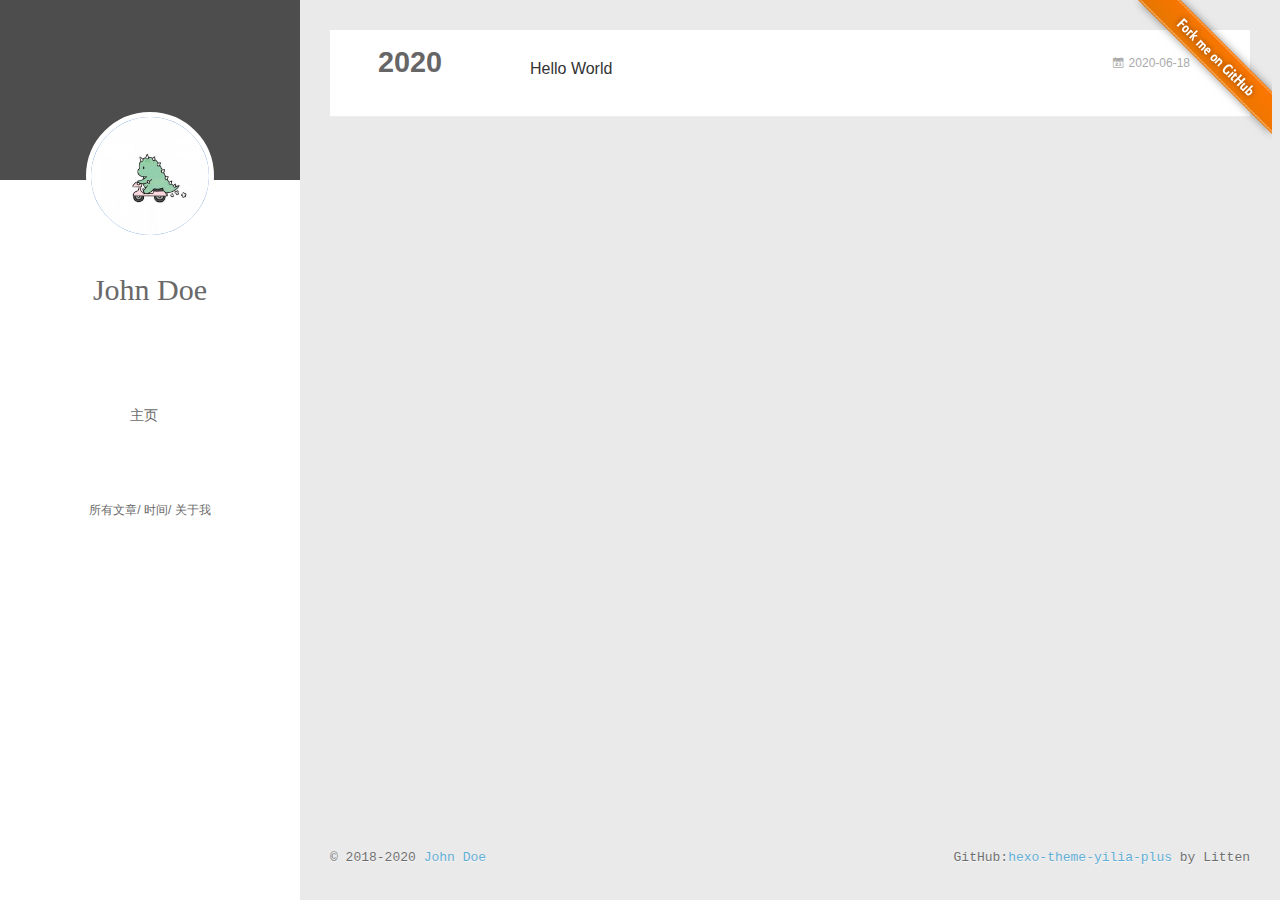
==== archives/index.html @ 551a806b "Site updated: 2020-06-18 15:51:39" ====
<!DOCTYPE html>
<html>
<head>
  <meta charset="utf-8">
  
  <meta name="renderer" content="webkit">
  <meta http-equiv="X-UA-Compatible" content="IE=edge" >
  <link rel="dns-prefetch" href="http://yoursite.com">
  <title>Archives | maoqiuqiu</title>
  <meta name="generator" content="hexo-theme-yilia-plus">
  <meta name="viewport" content="width=device-width, initial-scale=1, maximum-scale=1">
  
  <meta property="og:type" content="website">
<meta property="og:title" content="maoqiuqiu">
<meta property="og:url" content="http://yoursite.com/archives/index.html">
<meta property="og:site_name" content="maoqiuqiu">
<meta property="og:locale" content="en_US">
<meta property="article:author" content="John Doe">
<meta name="twitter:card" content="summary">
  
    <link rel="alternative" href="/atom.xml" title="maoqiuqiu" type="application/atom+xml">
  
  
    <link rel="icon" href="/img/favicon.ico">
  
  
    <link rel="apple-touch-icon" href="/apple-touch-icon-180x180.png">
  
  <link rel="stylesheet" type="text/css" href="/./main.a5fda8.css">
  <style type="text/css">
    
    #container.show {
      background: linear-gradient(200deg,#a0cfe4,#e8c37e);
    }
  </style>
  

  

  
    
 	  <script src="/lib/clickLove.js"></script>
  
  


  

</head>

<body>
  <div id="container" q-class="show:isCtnShow">
    <canvas id="anm-canvas" class="anm-canvas"></canvas>
    <div class="left-col" q-class="show:isShow">
      


<div class="overlay" style="background: #4d4d4d;"></div>
<div class="intrude-less">
	<header id="header" class="inner">
		<a href="/" class="profilepic">
			<img src="/img/head.jpg" class="js-avatar">
		</a>
		<hgroup>
			<h1 class="header-author"><a href="/">John Doe</a></h1>
		</hgroup>
		

		<nav class="header-menu">
			<ul>
			
				<li><a href="/" target="_blank">主页</a></li>
			
			</ul>
		</nav>
		<nav class="header-smart-menu">
			
				
					<a q-on="click: openSlider(e, 'innerArchive')" href="javascript:void(0)">所有文章</a>
				
			
				
					<a q-on="click: openSlider(e, 'friends')" href="javascript:void(0)">时间</a>
				
			
				
					<a q-on="click: openSlider(e, 'aboutme')" href="javascript:void(0)">关于我</a>
				
			
		</nav>
		<nav class="header-nav">
			<div class="social">
				
			</div>
		
		</nav>
	</header>		
</div>

    </div>
    <div class="mid-col" q-class="show:isShow,hide:isShow|isFalse">
      
      
      <a class="forkMe" style="position:absolute;z-index:999;top:0;right:0.5em;" 
        href="https://github.com/JoeyBling/hexo-theme-yilia-plus" target="_blank">
        <img src="/img/forkme.png"
          class="attachment-full size-full" alt="Fork me on GitHub" data-recalc-dims="1"></a>
      
      
<nav id="mobile-nav">
  	<div class="overlay js-overlay" style="background: #4d4d4d"></div>
	<div class="btnctn js-mobile-btnctn">
  		<div class="slider-trigger list" q-on="click: openSlider(e)"><i class="icon icon-sort"></i></div>
	</div>
	<div class="intrude-less">
		<header id="header" class="inner">
			<div class="profilepic">
				<a href="/">
					<img src="/img/head.jpg" class="js-avatar">
				</a>
			</div>
			<hgroup>
			  <h1 class="header-author js-header-author">John Doe</h1>
			</hgroup>
			
			
			
				
			
			
			
			<nav class="header-nav">
				<div class="social">
					
				</div>
			</nav>

			<nav class="header-menu js-header-menu">
				<ul style="width: 50%">
				
				
					<li style="width: 100%"><a href="/">主页</a></li>
		        
				</ul>
			</nav>
		</header>				
	</div>
	<div class="mobile-mask" style="display:none" q-show="isShow"></div>
</nav>

      <div id="wrapper" class="body-wrap">
        <div class="menu-l">
          <div class="canvas-wrap">
            <canvas data-colors="#eaeaea" data-sectionHeight="100" data-contentId="js-content" id="myCanvas1"
              class="anm-canvas"></canvas>
          </div>
          <div id="js-content" class="content-ll">
            
  
  
    
    
      
      
      <section class="archives-wrap">
        <div class="archive-year-wrap">
          <a href="/archives/2020" class="archive-year">2020</a>
        </div>
        <div class="archives">
    
    <article class="archive-article archive-type-post">
  <div class="archive-article-inner">
    <header class="archive-article-header">
      	<div class="article-meta">
	      	
<a href="/2020/06/18/hello-world/" class="archive-article-date">
        <time datetime="2020-06-18T07:43:11.283Z" itemprop="datePublished"><i class="icon-calendar icon"></i>2020-06-18</time>
</a>

        </div>
    	 
  
    <h1 itemprop="name">
	
	  <a class="archive-article-title" href="/2020/06/18/hello-world/" target="_blank">Hello World</a>
  
    </h1>
  


        <div class="article-info info-on-right">
          
          

        </div>
        <div class="clearfix"></div>
    </header>
  </div>
</article>
  
  
    </div></section>
  

    


          </div>
        </div>
      </div>
      <footer id="footer">
  <div class="outer">
    <div id="footer-info">
    	<div class="footer-left">
    		&copy; 2018-2020 <a href="http://yoursite.com/" target="_blank">John Doe</a>
    	</div>
      	<div class="footer-right">
			
			
      		GitHub:<a href="https://github.com/JoeyBling/hexo-theme-yilia-plus" target="_blank">hexo-theme-yilia-plus</a> by Litten
      	</div>
    </div>
  </div>
  
  
	<script src="/lib/busuanzi.pure.js"></script>
	
  
  
	
	<span id="busuanzi_container_site_pv" style="display:none">
		本站总访问量<span id="busuanzi_value_site_pv"></span>次	
	        <span class="post-meta-divider" >|</span>
	</span>
  	<span id="busuanzi_container_site_uv" style='display:none'>
  		本站访客数<span id="busuanzi_value_site_uv"></span>人
  	</span>
  
</footer>

    </div>
    <script>
	var yiliaConfig = {
		mathjax: false,
		isHome: false,
		isPost: false,
		isArchive: true,
		isTag: false,
		isCategory: false,
		open_in_new: true,
		toc_hide_index: true,
		root: "/",
		innerArchive: true,
		showTags: true
	}
</script>

<script>!function(r){function e(t){if(i[t])return i[t].exports;var n=i[t]={exports:{},id:t,loaded:!1};return r[t].call(n.exports,n,n.exports,e),n.loaded=!0,n.exports}var i={};e.m=r,e.c=i,e.p="./",e(0)}([function(t,n,r){r(208),t.exports=r(205)},function(t,n,r){var d=r(3),y=r(46),g=r(26),b=r(27),x=r(47),m="prototype",S=function(t,n,r){var e,i,o,u,c=t&S.F,f=t&S.G,a=t&S.S,s=t&S.P,l=t&S.B,h=f?d:a?d[n]||(d[n]={}):(d[n]||{})[m],v=f?y:y[n]||(y[n]={}),p=v[m]||(v[m]={});for(e in f&&(r=n),r)o=((i=!c&&h&&void 0!==h[e])?h:r)[e],u=l&&i?x(o,d):s&&"function"==typeof o?x(Function.call,o):o,h&&b(h,e,o,t&S.U),v[e]!=o&&g(v,e,u),s&&p[e]!=o&&(p[e]=o)};d.core=y,S.F=1,S.G=2,S.S=4,S.P=8,S.B=16,S.W=32,S.U=64,S.R=128,t.exports=S},function(t,n,r){var e=r(5);t.exports=function(t){if(!e(t))throw TypeError(t+" is not an object!");return t}},function(t,n){var r=t.exports="undefined"!=typeof window&&window.Math==Math?window:"undefined"!=typeof self&&self.Math==Math?self:Function("return this")();"number"==typeof __g&&(__g=r)},function(t,n){t.exports=function(t){try{return!!t()}catch(t){return!0}}},function(t,n){t.exports=function(t){return"object"==typeof t?null!==t:"function"==typeof t}},function(t,n){var r=t.exports="undefined"!=typeof window&&window.Math==Math?window:"undefined"!=typeof self&&self.Math==Math?self:Function("return this")();"number"==typeof __g&&(__g=r)},function(t,n,r){var e=r(118)("wks"),i=r(79),o=r(3).Symbol,u="function"==typeof o;(t.exports=function(t){return e[t]||(e[t]=u&&o[t]||(u?o:i)("Symbol."+t))}).store=e},function(t,n,r){var e=r(49),i=Math.min;t.exports=function(t){return 0<t?i(e(t),9007199254740991):0}},function(t,n){var r={}.hasOwnProperty;t.exports=function(t,n){return r.call(t,n)}},function(t,n,r){t.exports=!r(4)(function(){return 7!=Object.defineProperty({},"a",{get:function(){return 7}}).a})},function(t,n,r){var e=r(2),i=r(174),o=r(53),u=Object.defineProperty;n.f=r(10)?Object.defineProperty:function(t,n,r){if(e(t),n=o(n,!0),e(r),i)try{return u(t,n,r)}catch(t){}if("get"in r||"set"in r)throw TypeError("Accessors not supported!");return"value"in r&&(t[n]=r.value),t}},function(t,n,r){t.exports=!r(20)(function(){return 7!=Object.defineProperty({},"a",{get:function(){return 7}}).a})},function(t,n,r){var e=r(14),i=r(24);t.exports=r(12)?function(t,n,r){return e.f(t,n,i(1,r))}:function(t,n,r){return t[n]=r,t}},function(t,n,r){var e=r(22),i=r(60),o=r(42),u=Object.defineProperty;n.f=r(12)?Object.defineProperty:function(t,n,r){if(e(t),n=o(n,!0),e(r),i)try{return u(t,n,r)}catch(t){}if("get"in r||"set"in r)throw TypeError("Accessors not supported!");return"value"in r&&(t[n]=r.value),t}},function(t,n,r){var e=r(96),i=r(34);t.exports=function(t){return e(i(t))}},function(t,n,r){var e=r(40)("wks"),i=r(25),o=r(6).Symbol,u="function"==typeof o;(t.exports=function(t){return e[t]||(e[t]=u&&o[t]||(u?o:i)("Symbol."+t))}).store=e},function(t,n,r){var e=r(51);t.exports=function(t){return Object(e(t))}},function(t,n){t.exports=function(t){return"object"==typeof t?null!==t:"function"==typeof t}},function(t,n){var r=t.exports={version:"2.6.9"};"number"==typeof __e&&(__e=r)},function(t,n){t.exports=function(t){try{return!!t()}catch(t){return!0}}},function(t,n){t.exports=function(t){if("function"!=typeof t)throw TypeError(t+" is not a function!");return t}},function(t,n,r){var e=r(18);t.exports=function(t){if(!e(t))throw TypeError(t+" is not an object!");return t}},function(t,n){t.exports=!0},function(t,n){t.exports=function(t,n){return{enumerable:!(1&t),configurable:!(2&t),writable:!(4&t),value:n}}},function(t,n){var r=0,e=Math.random();t.exports=function(t){return"Symbol(".concat(void 0===t?"":t,")_",(++r+e).toString(36))}},function(t,n,r){var e=r(11),i=r(75);t.exports=r(10)?function(t,n,r){return e.f(t,n,i(1,r))}:function(t,n,r){return t[n]=r,t}},function(t,n,r){var o=r(3),u=r(26),c=r(30),f=r(79)("src"),e=r(219),i="toString",a=(""+e).split(i);r(46).inspectSource=function(t){return e.call(t)},(t.exports=function(t,n,r,e){var i="function"==typeof r;i&&(c(r,"name")||u(r,"name",n)),t[n]!==r&&(i&&(c(r,f)||u(r,f,t[n]?""+t[n]:a.join(String(n)))),t===o?t[n]=r:e?t[n]?t[n]=r:u(t,n,r):(delete t[n],u(t,n,r)))})(Function.prototype,i,function(){return"function"==typeof this&&this[f]||e.call(this)})},function(t,n,r){var e=r(1),i=r(4),u=r(51),c=/"/g,o=function(t,n,r,e){var i=String(u(t)),o="<"+n;return""!==r&&(o+=" "+r+'="'+String(e).replace(c,"&quot;")+'"'),o+">"+i+"</"+n+">"};t.exports=function(n,t){var r={};r[n]=t(o),e(e.P+e.F*i(function(){var t=""[n]('"');return t!==t.toLowerCase()||3<t.split('"').length}),"String",r)}},function(t,n,r){var e=r(65),i=r(35);t.exports=Object.keys||function(t){return e(t,i)}},function(t,n){var r={}.hasOwnProperty;t.exports=function(t,n){return r.call(t,n)}},function(t,n,r){var e=r(117),i=r(75),o=r(33),u=r(53),c=r(30),f=r(174),a=Object.getOwnPropertyDescriptor;n.f=r(10)?a:function(t,n){if(t=o(t),n=u(n,!0),f)try{return a(t,n)}catch(t){}if(c(t,n))return i(!e.f.call(t,n),t[n])}},function(t,n,r){var e=r(30),i=r(17),o=r(154)("IE_PROTO"),u=Object.prototype;t.exports=Object.getPrototypeOf||function(t){return t=i(t),e(t,o)?t[o]:"function"==typeof t.constructor&&t instanceof t.constructor?t.constructor.prototype:t instanceof Object?u:null}},function(t,n,r){var e=r(116),i=r(51);t.exports=function(t){return e(i(t))}},function(t,n){t.exports=function(t){if(null==t)throw TypeError("Can't call method on  "+t);return t}},function(t,n){t.exports="constructor,hasOwnProperty,isPrototypeOf,propertyIsEnumerable,toLocaleString,toString,valueOf".split(",")},function(t,n){t.exports={}},function(t,n){n.f={}.propertyIsEnumerable},function(t,n,r){var e=r(14).f,i=r(9),o=r(16)("toStringTag");t.exports=function(t,n,r){t&&!i(t=r?t:t.prototype,o)&&e(t,o,{configurable:!0,value:n})}},function(t,n,r){var e=r(40)("keys"),i=r(25);t.exports=function(t){return e[t]||(e[t]=i(t))}},function(t,n,r){var e=r(19),i=r(6),o="__core-js_shared__",u=i[o]||(i[o]={});(t.exports=function(t,n){return u[t]||(u[t]=void 0!==n?n:{})})("versions",[]).push({version:e.version,mode:r(23)?"pure":"global",copyright:"© 2019 Denis Pushkarev (zloirock.ru)"})},function(t,n){var r=Math.ceil,e=Math.floor;t.exports=function(t){return isNaN(t=+t)?0:(0<t?e:r)(t)}},function(t,n,r){var i=r(18);t.exports=function(t,n){if(!i(t))return t;var r,e;if(n&&"function"==typeof(r=t.toString)&&!i(e=r.call(t)))return e;if("function"==typeof(r=t.valueOf)&&!i(e=r.call(t)))return e;if(!n&&"function"==typeof(r=t.toString)&&!i(e=r.call(t)))return e;throw TypeError("Can't convert object to primitive value")}},function(t,n,r){var e=r(6),i=r(19),o=r(23),u=r(44),c=r(14).f;t.exports=function(t){var n=i.Symbol||(i.Symbol=o?{}:e.Symbol||{});"_"==t.charAt(0)||t in n||c(n,t,{value:u.f(t)})}},function(t,n,r){n.f=r(16)},function(t,n){var r={}.toString;t.exports=function(t){return r.call(t).slice(8,-1)}},function(t,n){var r=t.exports={version:"2.6.9"};"number"==typeof __e&&(__e=r)},function(t,n,r){var o=r(21);t.exports=function(e,i,t){if(o(e),void 0===i)return e;switch(t){case 1:return function(t){return e.call(i,t)};case 2:return function(t,n){return e.call(i,t,n)};case 3:return function(t,n,r){return e.call(i,t,n,r)}}return function(){return e.apply(i,arguments)}}},function(t,n,r){"use strict";var e=r(4);t.exports=function(t,n){return!!t&&e(function(){n?t.call(null,function(){},1):t.call(null)})}},function(t,n){var r=Math.ceil,e=Math.floor;t.exports=function(t){return isNaN(t=+t)?0:(0<t?e:r)(t)}},function(t,n,r){var x=r(47),m=r(116),S=r(17),w=r(8),e=r(138);t.exports=function(l,t){var h=1==l,v=2==l,p=3==l,d=4==l,y=6==l,g=5==l||y,b=t||e;return function(t,n,r){for(var e,i,o=S(t),u=m(o),c=x(n,r,3),f=w(u.length),a=0,s=h?b(t,f):v?b(t,0):void 0;a<f;a++)if((g||a in u)&&(i=c(e=u[a],a,o),l))if(h)s[a]=i;else if(i)switch(l){case 3:return!0;case 5:return e;case 6:return a;case 2:s.push(e)}else if(d)return!1;return y?-1:p||d?d:s}}},function(t,n){t.exports=function(t){if(null==t)throw TypeError("Can't call method on  "+t);return t}},function(t,n,r){var i=r(1),o=r(46),u=r(4);t.exports=function(t,n){var r=(o.Object||{})[t]||Object[t],e={};e[t]=n(r),i(i.S+i.F*u(function(){r(1)}),"Object",e)}},function(t,n,r){var i=r(5);t.exports=function(t,n){if(!i(t))return t;var r,e;if(n&&"function"==typeof(r=t.toString)&&!i(e=r.call(t)))return e;if("function"==typeof(r=t.valueOf)&&!i(e=r.call(t)))return e;if(!n&&"function"==typeof(r=t.toString)&&!i(e=r.call(t)))return e;throw TypeError("Can't convert object to primitive value")}},function(t,n,r){var d=r(6),y=r(19),g=r(93),b=r(13),x=r(9),m="prototype",S=function(t,n,r){var e,i,o,u=t&S.F,c=t&S.G,f=t&S.S,a=t&S.P,s=t&S.B,l=t&S.W,h=c?y:y[n]||(y[n]={}),v=h[m],p=c?d:f?d[n]:(d[n]||{})[m];for(e in c&&(r=n),r)(i=!u&&p&&void 0!==p[e])&&x(h,e)||(o=i?p[e]:r[e],h[e]=c&&"function"!=typeof p[e]?r[e]:s&&i?g(o,d):l&&p[e]==o?function(e){var t=function(t,n,r){if(this instanceof e){switch(arguments.length){case 0:return new e;case 1:return new e(t);case 2:return new e(t,n)}return new e(t,n,r)}return e.apply(this,arguments)};return t[m]=e[m],t}(o):a&&"function"==typeof o?g(Function.call,o):o,a&&((h.virtual||(h.virtual={}))[e]=o,t&S.R&&v&&!v[e]&&b(v,e,o)))};S.F=1,S.G=2,S.S=4,S.P=8,S.B=16,S.W=32,S.U=64,S.R=128,t.exports=S},function(t,n,r){var e=r(34);t.exports=function(t){return Object(e(t))}},function(t,n,r){var o=r(196),e=r(1),i=r(118)("metadata"),u=i.store||(i.store=new(r(200))),c=function(t,n,r){var e=u.get(t);if(!e){if(!r)return;u.set(t,e=new o)}var i=e.get(n);if(!i){if(!r)return;e.set(n,i=new o)}return i};t.exports={store:u,map:c,has:function(t,n,r){var e=c(n,r,!1);return void 0!==e&&e.has(t)},get:function(t,n,r){var e=c(n,r,!1);return void 0===e?void 0:e.get(t)},set:function(t,n,r,e){c(r,e,!0).set(t,n)},keys:function(t,n){var r=c(t,n,!1),e=[];return r&&r.forEach(function(t,n){e.push(n)}),e},key:function(t){return void 0===t||"symbol"==typeof t?t:String(t)},exp:function(t){e(e.S,"Reflect",t)}}},function(t,n,r){"use strict";if(r(10)){var g=r(68),b=r(3),x=r(4),m=r(1),S=r(132),e=r(159),h=r(47),w=r(70),i=r(75),_=r(26),o=r(76),u=r(49),O=r(8),E=r(194),c=r(78),f=r(53),a=r(30),M=r(81),P=r(5),v=r(17),p=r(145),j=r(72),F=r(32),A=r(73).f,d=r(161),s=r(79),l=r(7),y=r(50),I=r(120),L=r(119),N=r(162),T=r(82),k=r(125),R=r(77),C=r(137),D=r(166),G=r(11),W=r(31),U=G.f,V=W.f,B=b.RangeError,q=b.TypeError,z=b.Uint8Array,K="ArrayBuffer",H="Shared"+K,J="BYTES_PER_ELEMENT",$="prototype",Y=Array[$],X=e.ArrayBuffer,Q=e.DataView,Z=y(0),tt=y(2),nt=y(3),rt=y(4),et=y(5),it=y(6),ot=I(!0),ut=I(!1),ct=N.values,ft=N.keys,at=N.entries,st=Y.lastIndexOf,lt=Y.reduce,ht=Y.reduceRight,vt=Y.join,pt=Y.sort,dt=Y.slice,yt=Y.toString,gt=Y.toLocaleString,bt=l("iterator"),xt=l("toStringTag"),mt=s("typed_constructor"),St=s("def_constructor"),wt=S.CONSTR,_t=S.TYPED,Ot=S.VIEW,Et="Wrong length!",Mt=y(1,function(t,n){return It(L(t,t[St]),n)}),Pt=x(function(){return 1===new z(new Uint16Array([1]).buffer)[0]}),jt=!!z&&!!z[$].set&&x(function(){new z(1).set({})}),Ft=function(t,n){var r=u(t);if(r<0||r%n)throw B("Wrong offset!");return r},At=function(t){if(P(t)&&_t in t)return t;throw q(t+" is not a typed array!")},It=function(t,n){if(!(P(t)&&mt in t))throw q("It is not a typed array constructor!");return new t(n)},Lt=function(t,n){return Nt(L(t,t[St]),n)},Nt=function(t,n){for(var r=0,e=n.length,i=It(t,e);r<e;)i[r]=n[r++];return i},Tt=function(t,n,r){U(t,n,{get:function(){return this._d[r]}})},kt=function(t){var n,r,e,i,o,u,c=v(t),f=arguments.length,a=1<f?arguments[1]:void 0,s=void 0!==a,l=d(c);if(null!=l&&!p(l)){for(u=l.call(c),e=[],n=0;!(o=u.next()).done;n++)e.push(o.value);c=e}for(s&&2<f&&(a=h(a,arguments[2],2)),n=0,r=O(c.length),i=It(this,r);n<r;n++)i[n]=s?a(c[n],n):c[n];return i},Rt=function(){for(var t=0,n=arguments.length,r=It(this,n);t<n;)r[t]=arguments[t++];return r},Ct=!!z&&x(function(){gt.call(new z(1))}),Dt=function(){return gt.apply(Ct?dt.call(At(this)):At(this),arguments)},Gt={copyWithin:function(t,n){return D.call(At(this),t,n,2<arguments.length?arguments[2]:void 0)},every:function(t){return rt(At(this),t,1<arguments.length?arguments[1]:void 0)},fill:function(t){return C.apply(At(this),arguments)},filter:function(t){return Lt(this,tt(At(this),t,1<arguments.length?arguments[1]:void 0))},find:function(t){return et(At(this),t,1<arguments.length?arguments[1]:void 0)},findIndex:function(t){return it(At(this),t,1<arguments.length?arguments[1]:void 0)},forEach:function(t){Z(At(this),t,1<arguments.length?arguments[1]:void 0)},indexOf:function(t){return ut(At(this),t,1<arguments.length?arguments[1]:void 0)},includes:function(t){return ot(At(this),t,1<arguments.length?arguments[1]:void 0)},join:function(t){return vt.apply(At(this),arguments)},lastIndexOf:function(t){return st.apply(At(this),arguments)},map:function(t){return Mt(At(this),t,1<arguments.length?arguments[1]:void 0)},reduce:function(t){return lt.apply(At(this),arguments)},reduceRight:function(t){return ht.apply(At(this),arguments)},reverse:function(){for(var t,n=this,r=At(n).length,e=Math.floor(r/2),i=0;i<e;)t=n[i],n[i++]=n[--r],n[r]=t;return n},some:function(t){return nt(At(this),t,1<arguments.length?arguments[1]:void 0)},sort:function(t){return pt.call(At(this),t)},subarray:function(t,n){var r=At(this),e=r.length,i=c(t,e);return new(L(r,r[St]))(r.buffer,r.byteOffset+i*r.BYTES_PER_ELEMENT,O((void 0===n?e:c(n,e))-i))}},Wt=function(t,n){return Lt(this,dt.call(At(this),t,n))},Ut=function(t){At(this);var n=Ft(arguments[1],1),r=this.length,e=v(t),i=O(e.length),o=0;if(r<i+n)throw B(Et);for(;o<i;)this[n+o]=e[o++]},Vt={entries:function(){return at.call(At(this))},keys:function(){return ft.call(At(this))},values:function(){return ct.call(At(this))}},Bt=function(t,n){return P(t)&&t[_t]&&"symbol"!=typeof n&&n in t&&String(+n)==String(n)},qt=function(t,n){return Bt(t,n=f(n,!0))?i(2,t[n]):V(t,n)},zt=function(t,n,r){return!(Bt(t,n=f(n,!0))&&P(r)&&a(r,"value"))||a(r,"get")||a(r,"set")||r.configurable||a(r,"writable")&&!r.writable||a(r,"enumerable")&&!r.enumerable?U(t,n,r):(t[n]=r.value,t)};wt||(W.f=qt,G.f=zt),m(m.S+m.F*!wt,"Object",{getOwnPropertyDescriptor:qt,defineProperty:zt}),x(function(){yt.call({})})&&(yt=gt=function(){return vt.call(this)});var Kt=o({},Gt);o(Kt,Vt),_(Kt,bt,Vt.values),o(Kt,{slice:Wt,set:Ut,constructor:function(){},toString:yt,toLocaleString:Dt}),Tt(Kt,"buffer","b"),Tt(Kt,"byteOffset","o"),Tt(Kt,"byteLength","l"),Tt(Kt,"length","e"),U(Kt,xt,{get:function(){return this[_t]}}),t.exports=function(t,l,n,o){var h=t+((o=!!o)?"Clamped":"")+"Array",r="get"+t,u="set"+t,v=b[h],c=v||{},e=v&&F(v),i=!v||!S.ABV,f={},a=v&&v[$],p=function(t,i){U(t,i,{get:function(){return t=i,(n=this._d).v[r](t*l+n.o,Pt);var t,n},set:function(t){return n=i,r=t,e=this._d,o&&(r=(r=Math.round(r))<0?0:255<r?255:255&r),void e.v[u](n*l+e.o,r,Pt);var n,r,e},enumerable:!0})};i?(v=n(function(t,n,r,e){w(t,v,h,"_d");var i,o,u,c,f=0,a=0;if(P(n)){if(!(n instanceof X||(c=M(n))==K||c==H))return _t in n?Nt(v,n):kt.call(v,n);i=n,a=Ft(r,l);var s=n.byteLength;if(void 0===e){if(s%l)throw B(Et);if((o=s-a)<0)throw B(Et)}else if(s<(o=O(e)*l)+a)throw B(Et);u=o/l}else u=E(n),i=new X(o=u*l);for(_(t,"_d",{b:i,o:a,l:o,e:u,v:new Q(i)});f<u;)p(t,f++)}),a=v[$]=j(Kt),_(a,"constructor",v)):x(function(){v(1)})&&x(function(){new v(-1)})&&k(function(t){new v,new v(null),new v(1.5),new v(t)},!0)||(v=n(function(t,n,r,e){var i;return w(t,v,h),P(n)?n instanceof X||(i=M(n))==K||i==H?void 0!==e?new c(n,Ft(r,l),e):void 0!==r?new c(n,Ft(r,l)):new c(n):_t in n?Nt(v,n):kt.call(v,n):new c(E(n))}),Z(e!==Function.prototype?A(c).concat(A(e)):A(c),function(t){t in v||_(v,t,c[t])}),v[$]=a,g||(a.constructor=v));var s=a[bt],d=!!s&&("values"==s.name||null==s.name),y=Vt.values;_(v,mt,!0),_(a,_t,h),_(a,Ot,!0),_(a,St,v),(o?new v(1)[xt]==h:xt in a)||U(a,xt,{get:function(){return h}}),f[h]=v,m(m.G+m.W+m.F*(v!=c),f),m(m.S,h,{BYTES_PER_ELEMENT:l}),m(m.S+m.F*x(function(){c.of.call(v,1)}),h,{from:kt,of:Rt}),J in a||_(a,J,l),m(m.P,h,Gt),R(h),m(m.P+m.F*jt,h,{set:Ut}),m(m.P+m.F*!d,h,Vt),g||a.toString==yt||(a.toString=yt),m(m.P+m.F*x(function(){new v(1).slice()}),h,{slice:Wt}),m(m.P+m.F*(x(function(){return[1,2].toLocaleString()!=new v([1,2]).toLocaleString()})||!x(function(){a.toLocaleString.call([1,2])})),h,{toLocaleString:Dt}),T[h]=d?s:y,g||d||_(a,bt,y)}}else t.exports=function(){}},function(t,n){var r={}.toString;t.exports=function(t){return r.call(t).slice(8,-1)}},function(t,n,r){var e=r(18),i=r(6).document,o=e(i)&&e(i.createElement);t.exports=function(t){return o?i.createElement(t):{}}},function(t,n,r){t.exports=!r(12)&&!r(20)(function(){return 7!=Object.defineProperty(r(59)("div"),"a",{get:function(){return 7}}).a})},function(t,n,r){"use strict";var x=r(23),m=r(54),S=r(66),w=r(13),_=r(36),O=r(98),E=r(38),M=r(104),P=r(16)("iterator"),j=!([].keys&&"next"in[].keys()),F="values",A=function(){return this};t.exports=function(t,n,r,e,i,o,u){O(r,n,e);var c,f,a,s=function(t){if(!j&&t in p)return p[t];switch(t){case"keys":case F:return function(){return new r(this,t)}}return function(){return new r(this,t)}},l=n+" Iterator",h=i==F,v=!1,p=t.prototype,d=p[P]||p["@@iterator"]||i&&p[i],y=d||s(i),g=i?h?s("entries"):y:void 0,b="Array"==n&&p.entries||d;if(b&&((a=M(b.call(new t)))!==Object.prototype&&a.next&&(E(a,l,!0),x||"function"==typeof a[P]||w(a,P,A))),h&&d&&d.name!==F&&(v=!0,y=function(){return d.call(this)}),x&&!u||!j&&!v&&p[P]||w(p,P,y),_[n]=y,_[l]=A,i)if(c={values:h?y:s(F),keys:o?y:s("keys"),entries:g},u)for(f in c)f in p||S(p,f,c[f]);else m(m.P+m.F*(j||v),n,c);return c}},function(t,n,e){var i=e(22),o=e(101),u=e(35),c=e(39)("IE_PROTO"),f=function(){},a="prototype",s=function(){var t,n=e(59)("iframe"),r=u.length;for(n.style.display="none",e(95).appendChild(n),n.src="javascript:",(t=n.contentWindow.document).open(),t.write("<script>document.F=Object<\/script>"),t.close(),s=t.F;r--;)delete s[a][u[r]];return s()};t.exports=Object.create||function(t,n){var r;return null!==t?(f[a]=i(t),r=new f,f[a]=null,r[c]=t):r=s(),void 0===n?r:o(r,n)}},function(t,n,r){var e=r(65),i=r(35).concat("length","prototype");n.f=Object.getOwnPropertyNames||function(t){return e(t,i)}},function(t,n){n.f=Object.getOwnPropertySymbols},function(t,n,r){var u=r(9),c=r(15),f=r(92)(!1),a=r(39)("IE_PROTO");t.exports=function(t,n){var r,e=c(t),i=0,o=[];for(r in e)r!=a&&u(e,r)&&o.push(r);for(;n.length>i;)u(e,r=n[i++])&&(~f(o,r)||o.push(r));return o}},function(t,n,r){t.exports=r(13)},function(t,n,r){var e=r(7)("unscopables"),i=Array.prototype;null==i[e]&&r(26)(i,e,{}),t.exports=function(t){i[e][t]=!0}},function(t,n){t.exports=!1},function(t,n,r){var e=r(79)("meta"),i=r(5),o=r(30),u=r(11).f,c=0,f=Object.isExtensible||function(){return!0},a=!r(4)(function(){return f(Object.preventExtensions({}))}),s=function(t){u(t,e,{value:{i:"O"+ ++c,w:{}}})},l=t.exports={KEY:e,NEED:!1,fastKey:function(t,n){if(!i(t))return"symbol"==typeof t?t:("string"==typeof t?"S":"P")+t;if(!o(t,e)){if(!f(t))return"F";if(!n)return"E";s(t)}return t[e].i},getWeak:function(t,n){if(!o(t,e)){if(!f(t))return!0;if(!n)return!1;s(t)}return t[e].w},onFreeze:function(t){return a&&l.NEED&&f(t)&&!o(t,e)&&s(t),t}}},function(t,n){t.exports=function(t,n,r,e){if(!(t instanceof n)||void 0!==e&&e in t)throw TypeError(r+": incorrect invocation!");return t}},function(t,n,r){var h=r(47),v=r(177),p=r(145),d=r(2),y=r(8),g=r(161),b={},x={};(n=t.exports=function(t,n,r,e,i){var o,u,c,f,a=i?function(){return t}:g(t),s=h(r,e,n?2:1),l=0;if("function"!=typeof a)throw TypeError(t+" is not iterable!");if(p(a)){for(o=y(t.length);l<o;l++)if((f=n?s(d(u=t[l])[0],u[1]):s(t[l]))===b||f===x)return f}else for(c=a.call(t);!(u=c.next()).done;)if((f=v(c,s,u.value,n))===b||f===x)return f}).BREAK=b,n.RETURN=x},function(t,n,e){var i=e(2),o=e(183),u=e(141),c=e(154)("IE_PROTO"),f=function(){},a="prototype",s=function(){var t,n=e(140)("iframe"),r=u.length;for(n.style.display="none",e(143).appendChild(n),n.src="javascript:",(t=n.contentWindow.document).open(),t.write("<script>document.F=Object<\/script>"),t.close(),s=t.F;r--;)delete s[a][u[r]];return s()};t.exports=Object.create||function(t,n){var r;return null!==t?(f[a]=i(t),r=new f,f[a]=null,r[c]=t):r=s(),void 0===n?r:o(r,n)}},function(t,n,r){var e=r(185),i=r(141).concat("length","prototype");n.f=Object.getOwnPropertyNames||function(t){return e(t,i)}},function(t,n,r){var e=r(185),i=r(141);t.exports=Object.keys||function(t){return e(t,i)}},function(t,n){t.exports=function(t,n){return{enumerable:!(1&t),configurable:!(2&t),writable:!(4&t),value:n}}},function(t,n,r){var i=r(27);t.exports=function(t,n,r){for(var e in n)i(t,e,n[e],r);return t}},function(t,n,r){"use strict";var e=r(3),i=r(11),o=r(10),u=r(7)("species");t.exports=function(t){var n=e[t];o&&n&&!n[u]&&i.f(n,u,{configurable:!0,get:function(){return this}})}},function(t,n,r){var e=r(49),i=Math.max,o=Math.min;t.exports=function(t,n){return(t=e(t))<0?i(t+n,0):o(t,n)}},function(t,n){var r=0,e=Math.random();t.exports=function(t){return"Symbol(".concat(void 0===t?"":t,")_",(++r+e).toString(36))}},function(t,n,r){var e=r(5);t.exports=function(t,n){if(!e(t)||t._t!==n)throw TypeError("Incompatible receiver, "+n+" required!");return t}},function(t,n,r){var i=r(45),o=r(7)("toStringTag"),u="Arguments"==i(function(){return arguments}());t.exports=function(t){var n,r,e;return void 0===t?"Undefined":null===t?"Null":"string"==typeof(r=function(t,n){try{return t[n]}catch(t){}}(n=Object(t),o))?r:u?i(n):"Object"==(e=i(n))&&"function"==typeof n.callee?"Arguments":e}},function(t,n){t.exports={}},function(t,n,r){var e=r(11).f,i=r(30),o=r(7)("toStringTag");t.exports=function(t,n,r){t&&!i(t=r?t:t.prototype,o)&&e(t,o,{configurable:!0,value:n})}},function(t,n,r){var u=r(1),e=r(51),c=r(4),f=r(157),i="["+f+"]",o=RegExp("^"+i+i+"*"),a=RegExp(i+i+"*$"),s=function(t,n,r){var e={},i=c(function(){return!!f[t]()||"​"!="​"[t]()}),o=e[t]=i?n(l):f[t];r&&(e[r]=o),u(u.P+u.F*i,"String",e)},l=s.trim=function(t,n){return t=String(e(t)),1&n&&(t=t.replace(o,"")),2&n&&(t=t.replace(a,"")),t};t.exports=s},function(t,n,r){t.exports={default:r(88),__esModule:!0}},function(t,n,r){t.exports={default:r(89),__esModule:!0}},function(t,n,r){"use strict";function e(t){return t&&t.__esModule?t:{default:t}}n.__esModule=!0;var i=e(r(86)),o=e(r(85)),u="function"==typeof o.default&&"symbol"==typeof i.default?function(t){return typeof t}:function(t){return t&&"function"==typeof o.default&&t.constructor===o.default&&t!==o.default.prototype?"symbol":typeof t};n.default="function"==typeof o.default&&"symbol"===u(i.default)?function(t){return void 0===t?"undefined":u(t)}:function(t){return t&&"function"==typeof o.default&&t.constructor===o.default&&t!==o.default.prototype?"symbol":void 0===t?"undefined":u(t)}},function(t,n,r){r(111),r(109),r(112),r(113),t.exports=r(19).Symbol},function(t,n,r){r(110),r(114),t.exports=r(44).f("iterator")},function(t,n){t.exports=function(t){if("function"!=typeof t)throw TypeError(t+" is not a function!");return t}},function(t,n){t.exports=function(){}},function(t,n,r){var f=r(15),a=r(107),s=r(106);t.exports=function(c){return function(t,n,r){var e,i=f(t),o=a(i.length),u=s(r,o);if(c&&n!=n){for(;u<o;)if((e=i[u++])!=e)return!0}else for(;u<o;u++)if((c||u in i)&&i[u]===n)return c||u||0;return!c&&-1}}},function(t,n,r){var o=r(90);t.exports=function(e,i,t){if(o(e),void 0===i)return e;switch(t){case 1:return function(t){return e.call(i,t)};case 2:return function(t,n){return e.call(i,t,n)};case 3:return function(t,n,r){return e.call(i,t,n,r)}}return function(){return e.apply(i,arguments)}}},function(t,n,r){var c=r(29),f=r(64),a=r(37);t.exports=function(t){var n=c(t),r=f.f;if(r)for(var e,i=r(t),o=a.f,u=0;i.length>u;)o.call(t,e=i[u++])&&n.push(e);return n}},function(t,n,r){var e=r(6).document;t.exports=e&&e.documentElement},function(t,n,r){var e=r(58);t.exports=Object("z").propertyIsEnumerable(0)?Object:function(t){return"String"==e(t)?t.split(""):Object(t)}},function(t,n,r){var e=r(58);t.exports=Array.isArray||function(t){return"Array"==e(t)}},function(t,n,r){"use strict";var e=r(62),i=r(24),o=r(38),u={};r(13)(u,r(16)("iterator"),function(){return this}),t.exports=function(t,n,r){t.prototype=e(u,{next:i(1,r)}),o(t,n+" Iterator")}},function(t,n){t.exports=function(t,n){return{value:n,done:!!t}}},function(t,n,r){var e=r(25)("meta"),i=r(18),o=r(9),u=r(14).f,c=0,f=Object.isExtensible||function(){return!0},a=!r(20)(function(){return f(Object.preventExtensions({}))}),s=function(t){u(t,e,{value:{i:"O"+ ++c,w:{}}})},l=t.exports={KEY:e,NEED:!1,fastKey:function(t,n){if(!i(t))return"symbol"==typeof t?t:("string"==typeof t?"S":"P")+t;if(!o(t,e)){if(!f(t))return"F";if(!n)return"E";s(t)}return t[e].i},getWeak:function(t,n){if(!o(t,e)){if(!f(t))return!0;if(!n)return!1;s(t)}return t[e].w},onFreeze:function(t){return a&&l.NEED&&f(t)&&!o(t,e)&&s(t),t}}},function(t,n,r){var u=r(14),c=r(22),f=r(29);t.exports=r(12)?Object.defineProperties:function(t,n){c(t);for(var r,e=f(n),i=e.length,o=0;o<i;)u.f(t,r=e[o++],n[r]);return t}},function(t,n,r){var e=r(37),i=r(24),o=r(15),u=r(42),c=r(9),f=r(60),a=Object.getOwnPropertyDescriptor;n.f=r(12)?a:function(t,n){if(t=o(t),n=u(n,!0),f)try{return a(t,n)}catch(t){}if(c(t,n))return i(!e.f.call(t,n),t[n])}},function(t,n,r){var e=r(15),i=r(63).f,o={}.toString,u="object"==typeof window&&window&&Object.getOwnPropertyNames?Object.getOwnPropertyNames(window):[];t.exports.f=function(t){return u&&"[object Window]"==o.call(t)?function(t){try{return i(t)}catch(t){return u.slice()}}(t):i(e(t))}},function(t,n,r){var e=r(9),i=r(55),o=r(39)("IE_PROTO"),u=Object.prototype;t.exports=Object.getPrototypeOf||function(t){return t=i(t),e(t,o)?t[o]:"function"==typeof t.constructor&&t instanceof t.constructor?t.constructor.prototype:t instanceof Object?u:null}},function(t,n,r){var f=r(41),a=r(34);t.exports=function(c){return function(t,n){var r,e,i=String(a(t)),o=f(n),u=i.length;return o<0||u<=o?c?"":void 0:(r=i.charCodeAt(o))<55296||56319<r||o+1===u||(e=i.charCodeAt(o+1))<56320||57343<e?c?i.charAt(o):r:c?i.slice(o,o+2):e-56320+(r-55296<<10)+65536}}},function(t,n,r){var e=r(41),i=Math.max,o=Math.min;t.exports=function(t,n){return(t=e(t))<0?i(t+n,0):o(t,n)}},function(t,n,r){var e=r(41),i=Math.min;t.exports=function(t){return 0<t?i(e(t),9007199254740991):0}},function(t,n,r){"use strict";var e=r(91),i=r(99),o=r(36),u=r(15);t.exports=r(61)(Array,"Array",function(t,n){this._t=u(t),this._i=0,this._k=n},function(){var t=this._t,n=this._k,r=this._i++;return!t||r>=t.length?(this._t=void 0,i(1)):i(0,"keys"==n?r:"values"==n?t[r]:[r,t[r]])},"values"),o.Arguments=o.Array,e("keys"),e("values"),e("entries")},function(t,n){},function(t,n,r){"use strict";var e=r(105)(!0);r(61)(String,"String",function(t){this._t=String(t),this._i=0},function(){var t,n=this._t,r=this._i;return r>=n.length?{value:void 0,done:!0}:(t=e(n,r),this._i+=t.length,{value:t,done:!1})})},function(t,n,r){"use strict";var e=r(6),u=r(9),i=r(12),o=r(54),c=r(66),f=r(100).KEY,a=r(20),s=r(40),l=r(38),h=r(25),v=r(16),p=r(44),d=r(43),y=r(94),g=r(97),b=r(22),x=r(18),m=r(55),S=r(15),w=r(42),_=r(24),O=r(62),E=r(103),M=r(102),P=r(64),j=r(14),F=r(29),A=M.f,I=j.f,L=E.f,N=e.Symbol,T=e.JSON,k=T&&T.stringify,R="prototype",C=v("_hidden"),D=v("toPrimitive"),G={}.propertyIsEnumerable,W=s("symbol-registry"),U=s("symbols"),V=s("op-symbols"),B=Object[R],q="function"==typeof N&&!!P.f,z=e.QObject,K=!z||!z[R]||!z[R].findChild,H=i&&a(function(){return 7!=O(I({},"a",{get:function(){return I(this,"a",{value:7}).a}})).a})?function(t,n,r){var e=A(B,n);e&&delete B[n],I(t,n,r),e&&t!==B&&I(B,n,e)}:I,J=function(t){var n=U[t]=O(N[R]);return n._k=t,n},$=q&&"symbol"==typeof N.iterator?function(t){return"symbol"==typeof t}:function(t){return t instanceof N},Y=function(t,n,r){return t===B&&Y(V,n,r),b(t),n=w(n,!0),b(r),u(U,n)?(r.enumerable?(u(t,C)&&t[C][n]&&(t[C][n]=!1),r=O(r,{enumerable:_(0,!1)})):(u(t,C)||I(t,C,_(1,{})),t[C][n]=!0),H(t,n,r)):I(t,n,r)},X=function(t,n){b(t);for(var r,e=y(n=S(n)),i=0,o=e.length;i<o;)Y(t,r=e[i++],n[r]);return t},Q=function(t){var n=G.call(this,t=w(t,!0));return!(this===B&&u(U,t)&&!u(V,t))&&(!(n||!u(this,t)||!u(U,t)||u(this,C)&&this[C][t])||n)},Z=function(t,n){if(t=S(t),n=w(n,!0),t!==B||!u(U,n)||u(V,n)){var r=A(t,n);return!r||!u(U,n)||u(t,C)&&t[C][n]||(r.enumerable=!0),r}},tt=function(t){for(var n,r=L(S(t)),e=[],i=0;r.length>i;)u(U,n=r[i++])||n==C||n==f||e.push(n);return e},nt=function(t){for(var n,r=t===B,e=L(r?V:S(t)),i=[],o=0;e.length>o;)!u(U,n=e[o++])||r&&!u(B,n)||i.push(U[n]);return i};q||(c((N=function(){if(this instanceof N)throw TypeError("Symbol is not a constructor!");var n=h(0<arguments.length?arguments[0]:void 0),r=function(t){this===B&&r.call(V,t),u(this,C)&&u(this[C],n)&&(this[C][n]=!1),H(this,n,_(1,t))};return i&&K&&H(B,n,{configurable:!0,set:r}),J(n)})[R],"toString",function(){return this._k}),M.f=Z,j.f=Y,r(63).f=E.f=tt,r(37).f=Q,P.f=nt,i&&!r(23)&&c(B,"propertyIsEnumerable",Q,!0),p.f=function(t){return J(v(t))}),o(o.G+o.W+o.F*!q,{Symbol:N});for(var rt="hasInstance,isConcatSpreadable,iterator,match,replace,search,species,split,toPrimitive,toStringTag,unscopables".split(","),et=0;rt.length>et;)v(rt[et++]);for(var it=F(v.store),ot=0;it.length>ot;)d(it[ot++]);o(o.S+o.F*!q,"Symbol",{for:function(t){return u(W,t+="")?W[t]:W[t]=N(t)},keyFor:function(t){if(!$(t))throw TypeError(t+" is not a symbol!");for(var n in W)if(W[n]===t)return n},useSetter:function(){K=!0},useSimple:function(){K=!1}}),o(o.S+o.F*!q,"Object",{create:function(t,n){return void 0===n?O(t):X(O(t),n)},defineProperty:Y,defineProperties:X,getOwnPropertyDescriptor:Z,getOwnPropertyNames:tt,getOwnPropertySymbols:nt});var ut=a(function(){P.f(1)});o(o.S+o.F*ut,"Object",{getOwnPropertySymbols:function(t){return P.f(m(t))}}),T&&o(o.S+o.F*(!q||a(function(){var t=N();return"[null]"!=k([t])||"{}"!=k({a:t})||"{}"!=k(Object(t))})),"JSON",{stringify:function(t){for(var n,r,e=[t],i=1;arguments.length>i;)e.push(arguments[i++]);if(r=n=e[1],(x(n)||void 0!==t)&&!$(t))return g(n)||(n=function(t,n){if("function"==typeof r&&(n=r.call(this,t,n)),!$(n))return n}),e[1]=n,k.apply(T,e)}}),N[R][D]||r(13)(N[R],D,N[R].valueOf),l(N,"Symbol"),l(Math,"Math",!0),l(e.JSON,"JSON",!0)},function(t,n,r){r(43)("asyncIterator")},function(t,n,r){r(43)("observable")},function(t,n,r){r(108);for(var e=r(6),i=r(13),o=r(36),u=r(16)("toStringTag"),c="CSSRuleList,CSSStyleDeclaration,CSSValueList,ClientRectList,DOMRectList,DOMStringList,DOMTokenList,DataTransferItemList,FileList,HTMLAllCollection,HTMLCollection,HTMLFormElement,HTMLSelectElement,MediaList,MimeTypeArray,NamedNodeMap,NodeList,PaintRequestList,Plugin,PluginArray,SVGLengthList,SVGNumberList,SVGPathSegList,SVGPointList,SVGStringList,SVGTransformList,SourceBufferList,StyleSheetList,TextTrackCueList,TextTrackList,TouchList".split(","),f=0;f<c.length;f++){var a=c[f],s=e[a],l=s&&s.prototype;l&&!l[u]&&i(l,u,a),o[a]=o.Array}},function(t,n,r){"use strict";var e=r(2);t.exports=function(){var t=e(this),n="";return t.global&&(n+="g"),t.ignoreCase&&(n+="i"),t.multiline&&(n+="m"),t.unicode&&(n+="u"),t.sticky&&(n+="y"),n}},function(t,n,r){var e=r(45);t.exports=Object("z").propertyIsEnumerable(0)?Object:function(t){return"String"==e(t)?t.split(""):Object(t)}},function(t,n){n.f={}.propertyIsEnumerable},function(t,n,r){var e=r(46),i=r(3),o="__core-js_shared__",u=i[o]||(i[o]={});(t.exports=function(t,n){return u[t]||(u[t]=void 0!==n?n:{})})("versions",[]).push({version:e.version,mode:r(68)?"pure":"global",copyright:"© 2019 Denis Pushkarev (zloirock.ru)"})},function(t,n,r){var i=r(2),o=r(21),u=r(7)("species");t.exports=function(t,n){var r,e=i(t).constructor;return void 0===e||null==(r=i(e)[u])?n:o(r)}},function(t,n,r){var f=r(33),a=r(8),s=r(78);t.exports=function(c){return function(t,n,r){var e,i=f(t),o=a(i.length),u=s(r,o);if(c&&n!=n){for(;u<o;)if((e=i[u++])!=e)return!0}else for(;u<o;u++)if((c||u in i)&&i[u]===n)return c||u||0;return!c&&-1}}},function(t,n,r){"use strict";var g=r(3),b=r(1),x=r(27),m=r(76),S=r(69),w=r(71),_=r(70),O=r(5),E=r(4),M=r(125),P=r(83),j=r(144);t.exports=function(e,t,n,r,i,o){var u=g[e],c=u,f=i?"set":"add",a=c&&c.prototype,s={},l=function(t){var r=a[t];x(a,t,"delete"==t?function(t){return!(o&&!O(t))&&r.call(this,0===t?0:t)}:"has"==t?function(t){return!(o&&!O(t))&&r.call(this,0===t?0:t)}:"get"==t?function(t){return o&&!O(t)?void 0:r.call(this,0===t?0:t)}:"add"==t?function(t){return r.call(this,0===t?0:t),this}:function(t,n){return r.call(this,0===t?0:t,n),this})};if("function"==typeof c&&(o||a.forEach&&!E(function(){(new c).entries().next()}))){var h=new c,v=h[f](o?{}:-0,1)!=h,p=E(function(){h.has(1)}),d=M(function(t){new c(t)}),y=!o&&E(function(){for(var t=new c,n=5;n--;)t[f](n,n);return!t.has(-0)});d||(((c=t(function(t,n){_(t,c,e);var r=j(new u,t,c);return null!=n&&w(n,i,r[f],r),r})).prototype=a).constructor=c),(p||y)&&(l("delete"),l("has"),i&&l("get")),(y||v)&&l(f),o&&a.clear&&delete a.clear}else c=r.getConstructor(t,e,i,f),m(c.prototype,n),S.NEED=!0;return P(c,e),s[e]=c,b(b.G+b.W+b.F*(c!=u),s),o||r.setStrong(c,e,i),c}},function(t,n,r){"use strict";r(197);var s=r(27),l=r(26),h=r(4),v=r(51),p=r(7),d=r(152),y=p("species"),g=!h(function(){var t=/./;return t.exec=function(){var t=[];return t.groups={a:"7"},t},"7"!=="".replace(t,"$<a>")}),b=function(){var t=/(?:)/,n=t.exec;t.exec=function(){return n.apply(this,arguments)};var r="ab".split(t);return 2===r.length&&"a"===r[0]&&"b"===r[1]}();t.exports=function(r,t,n){var e=p(r),o=!h(function(){var t={};return t[e]=function(){return 7},7!=""[r](t)}),i=o?!h(function(){var t=!1,n=/a/;return n.exec=function(){return t=!0,null},"split"===r&&(n.constructor={},n.constructor[y]=function(){return n}),n[e](""),!t}):void 0;if(!o||!i||"replace"===r&&!g||"split"===r&&!b){var u=/./[e],c=n(v,e,""[r],function(t,n,r,e,i){return n.exec===d?o&&!i?{done:!0,value:u.call(n,r,e)}:{done:!0,value:t.call(r,n,e)}:{done:!1}}),f=c[0],a=c[1];s(String.prototype,r,f),l(RegExp.prototype,e,2==t?function(t,n){return a.call(t,this,n)}:function(t){return a.call(t,this)})}}},function(t,n,r){var e=r(45);t.exports=Array.isArray||function(t){return"Array"==e(t)}},function(t,n,r){var e=r(5),i=r(45),o=r(7)("match");t.exports=function(t){var n;return e(t)&&(void 0!==(n=t[o])?!!n:"RegExp"==i(t))}},function(t,n,r){var o=r(7)("iterator"),u=!1;try{var e=[7][o]();e.return=function(){u=!0},Array.from(e,function(){throw 2})}catch(t){}t.exports=function(t,n){if(!n&&!u)return!1;var r=!1;try{var e=[7],i=e[o]();i.next=function(){return{done:r=!0}},e[o]=function(){return i},t(e)}catch(t){}return r}},function(t,n,r){"use strict";t.exports=r(68)||!r(4)(function(){var t=Math.random();__defineSetter__.call(null,t,function(){}),delete r(3)[t]})},function(t,n){n.f=Object.getOwnPropertySymbols},function(t,n,r){"use strict";var i=r(81),o=RegExp.prototype.exec;t.exports=function(t,n){var r=t.exec;if("function"==typeof r){var e=r.call(t,n);if("object"!=typeof e)throw new TypeError("RegExp exec method returned something other than an Object or null");return e}if("RegExp"!==i(t))throw new TypeError("RegExp#exec called on incompatible receiver");return o.call(t,n)}},function(t,n,r){"use strict";var e=r(1),u=r(21),c=r(47),f=r(71);t.exports=function(t){e(e.S,t,{from:function(t){var n,r,e,i,o=arguments[1];return u(this),(n=void 0!==o)&&u(o),null==t?new this:(r=[],n?(e=0,i=c(o,arguments[2],2),f(t,!1,function(t){r.push(i(t,e++))})):f(t,!1,r.push,r),new this(r))}})}},function(t,n,r){"use strict";var e=r(1);t.exports=function(t){e(e.S,t,{of:function(){for(var t=arguments.length,n=new Array(t);t--;)n[t]=arguments[t];return new this(n)}})}},function(t,n,r){var f=r(49),a=r(51);t.exports=function(c){return function(t,n){var r,e,i=String(a(t)),o=f(n),u=i.length;return o<0||u<=o?c?"":void 0:(r=i.charCodeAt(o))<55296||56319<r||o+1===u||(e=i.charCodeAt(o+1))<56320||57343<e?c?i.charAt(o):r:c?i.slice(o,o+2):e-56320+(r-55296<<10)+65536}}},function(t,n,r){for(var e,i=r(3),o=r(26),u=r(79),c=u("typed_array"),f=u("view"),a=!(!i.ArrayBuffer||!i.DataView),s=a,l=0,h="Int8Array,Uint8Array,Uint8ClampedArray,Int16Array,Uint16Array,Int32Array,Uint32Array,Float32Array,Float64Array".split(",");l<9;)(e=i[h[l++]])?(o(e.prototype,c,!0),o(e.prototype,f,!0)):s=!1;t.exports={ABV:a,CONSTR:s,TYPED:c,VIEW:f}},function(t,n,r){var e=r(3).navigator;t.exports=e&&e.userAgent||""},function(t,n){"use strict";var r,e={versions:(r=window.navigator.userAgent,{trident:-1<r.indexOf("Trident"),presto:-1<r.indexOf("Presto"),webKit:-1<r.indexOf("AppleWebKit"),gecko:-1<r.indexOf("Gecko")&&-1==r.indexOf("KHTML"),mobile:!!r.match(/AppleWebKit.*Mobile.*/),ios:!!r.match(/\(i[^;]+;( U;)? CPU.+Mac OS X/),android:-1<r.indexOf("Android")||-1<r.indexOf("Linux"),iPhone:-1<r.indexOf("iPhone")||-1<r.indexOf("Mac"),iPad:-1<r.indexOf("iPad"),webApp:-1==r.indexOf("Safari"),weixin:-1==r.indexOf("MicroMessenger")})};t.exports=e},function(t,n,r){"use strict";var e,i=r(87),l=(e=i)&&e.__esModule?e:{default:e},h=function(){function n(t,n,r){return n||r?String.fromCharCode(n||r):o[t]||t}function r(t){return s[t]}var e=/&quot;|&lt;|&gt;|&amp;|&nbsp;|&apos;|&#(\d+);|&#(\d+)/g,i=/['<> "&]/g,o={"&quot;":'"',"&lt;":"<","&gt;":">","&amp;":"&","&nbsp;":" "},u=/\u00a0/g,c=/<br\s*\/?>/gi,f=/\r?\n/g,a=/\s/g,s={};for(var t in o)s[o[t]]=t;return o["&apos;"]="'",s["'"]="&#39;",{encode:function(t){return t?(""+t).replace(i,r).replace(f,"<br/>").replace(a,"&nbsp;"):""},decode:function(t){return t?(""+t).replace(c,"\n").replace(e,n).replace(u," "):""},encodeBase16:function(t){if(!t)return t;for(var n=[],r=0,e=(t+="").length;r<e;r++)n.push(t.charCodeAt(r).toString(16).toUpperCase());return n.join("")},encodeBase16forJSON:function(t){if(!t)return t;for(var n=[],r=0,e=(t=t.replace(/[\u4E00-\u9FBF]/gi,function(t){return escape(t).replace("%u","\\u")})).length;r<e;r++)n.push(t.charCodeAt(r).toString(16).toUpperCase());return n.join("")},decodeBase16:function(t){if(!t)return t;for(var n=[],r=0,e=(t+="").length;r<e;r+=2)n.push(String.fromCharCode("0x"+t.slice(r,r+2)));return n.join("")},encodeObject:function(t){if(t instanceof Array)for(var n=0,r=t.length;n<r;n++)t[n]=h.encodeObject(t[n]);else if("object"==(void 0===t?"undefined":(0,l.default)(t)))for(var e in t)t[e]=h.encodeObject(t[e]);else if("string"==typeof t)return h.encode(t);return t},loadScript:function(t){var n=document.createElement("script");document.getElementsByTagName("body")[0].appendChild(n),n.setAttribute("src",t)},addLoadEvent:function(t){var n=window.onload;"function"!=typeof window.onload?window.onload=t:window.onload=function(){n(),t()}}}}();t.exports=h},function(t,n,r){"use strict";var e=r(131)(!0);t.exports=function(t,n,r){return n+(r?e(t,n).length:1)}},function(t,n,r){"use strict";var c=r(17),f=r(78),a=r(8);t.exports=function(t){for(var n=c(this),r=a(n.length),e=arguments.length,i=f(1<e?arguments[1]:void 0,r),o=2<e?arguments[2]:void 0,u=void 0===o?r:f(o,r);i<u;)n[i++]=t;return n}},function(t,n,r){var e=r(215);t.exports=function(t,n){return new(e(t))(n)}},function(t,n,r){"use strict";var e=r(11),i=r(75);t.exports=function(t,n,r){n in t?e.f(t,n,i(0,r)):t[n]=r}},function(t,n,r){var e=r(5),i=r(3).document,o=e(i)&&e(i.createElement);t.exports=function(t){return o?i.createElement(t):{}}},function(t,n){t.exports="constructor,hasOwnProperty,isPrototypeOf,propertyIsEnumerable,toLocaleString,toString,valueOf".split(",")},function(t,n,r){var e=r(7)("match");t.exports=function(n){var r=/./;try{"/./"[n](r)}catch(t){try{return r[e]=!1,!"/./"[n](r)}catch(n){}}return!0}},function(t,n,r){var e=r(3).document;t.exports=e&&e.documentElement},function(t,n,r){var o=r(5),u=r(153).set;t.exports=function(t,n,r){var e,i=n.constructor;return i!==r&&"function"==typeof i&&(e=i.prototype)!==r.prototype&&o(e)&&u&&u(t,e),t}},function(t,n,r){var e=r(82),i=r(7)("iterator"),o=Array.prototype;t.exports=function(t){return void 0!==t&&(e.Array===t||o[i]===t)}},function(t,n,r){"use strict";var e=r(72),i=r(75),o=r(83),u={};r(26)(u,r(7)("iterator"),function(){return this}),t.exports=function(t,n,r){t.prototype=e(u,{next:i(1,r)}),o(t,n+" Iterator")}},function(t,n,r){"use strict";var x=r(68),m=r(1),S=r(27),w=r(26),_=r(82),O=r(146),E=r(83),M=r(32),P=r(7)("iterator"),j=!([].keys&&"next"in[].keys()),F="values",A=function(){return this};t.exports=function(t,n,r,e,i,o,u){O(r,n,e);var c,f,a,s=function(t){if(!j&&t in p)return p[t];switch(t){case"keys":case F:return function(){return new r(this,t)}}return function(){return new r(this,t)}},l=n+" Iterator",h=i==F,v=!1,p=t.prototype,d=p[P]||p["@@iterator"]||i&&p[i],y=d||s(i),g=i?h?s("entries"):y:void 0,b="Array"==n&&p.entries||d;if(b&&((a=M(b.call(new t)))!==Object.prototype&&a.next&&(E(a,l,!0),x||"function"==typeof a[P]||w(a,P,A))),h&&d&&d.name!==F&&(v=!0,y=function(){return d.call(this)}),x&&!u||!j&&!v&&p[P]||w(p,P,y),_[n]=y,_[l]=A,i)if(c={values:h?y:s(F),keys:o?y:s("keys"),entries:g},u)for(f in c)f in p||S(p,f,c[f]);else m(m.P+m.F*(j||v),n,c);return c}},function(t,n){var r=Math.expm1;t.exports=!r||22025.465794806718<r(10)||r(10)<22025.465794806718||-2e-17!=r(-2e-17)?function(t){return 0==(t=+t)?t:-1e-6<t&&t<1e-6?t+t*t/2:Math.exp(t)-1}:r},function(t,n){t.exports=Math.sign||function(t){return 0==(t=+t)||t!=t?t:t<0?-1:1}},function(t,n,r){var c=r(3),f=r(158).set,a=c.MutationObserver||c.WebKitMutationObserver,s=c.process,l=c.Promise,h="process"==r(45)(s);t.exports=function(){var r,e,i,t=function(){var t,n;for(h&&(t=s.domain)&&t.exit();r;){n=r.fn,r=r.next;try{n()}catch(t){throw r?i():e=void 0,t}}e=void 0,t&&t.enter()};if(h)i=function(){s.nextTick(t)};else if(!a||c.navigator&&c.navigator.standalone)if(l&&l.resolve){var n=l.resolve(void 0);i=function(){n.then(t)}}else i=function(){f.call(c,t)};else{var o=!0,u=document.createTextNode("");new a(t).observe(u,{characterData:!0}),i=function(){u.data=o=!o}}return function(t){var n={fn:t,next:void 0};e&&(e.next=n),r||(r=n,i()),e=n}}},function(t,n,r){"use strict";function e(t){var r,e;this.promise=new t(function(t,n){if(void 0!==r||void 0!==e)throw TypeError("Bad Promise constructor");r=t,e=n}),this.resolve=i(r),this.reject=i(e)}var i=r(21);t.exports.f=function(t){return new e(t)}},function(t,n,r){"use strict";var e,i,u=r(115),c=RegExp.prototype.exec,f=String.prototype.replace,o=c,a="lastIndex",s=(e=/a/,i=/b*/g,c.call(e,"a"),c.call(i,"a"),0!==e[a]||0!==i[a]),l=void 0!==/()??/.exec("")[1];(s||l)&&(o=function(t){var n,r,e,i,o=this;return l&&(r=new RegExp("^"+o.source+"$(?!\\s)",u.call(o))),s&&(n=o[a]),e=c.call(o,t),s&&e&&(o[a]=o.global?e.index+e[0].length:n),l&&e&&1<e.length&&f.call(e[0],r,function(){for(i=1;i<arguments.length-2;i++)void 0===arguments[i]&&(e[i]=void 0)}),e}),t.exports=o},function(t,n,i){var r=i(5),e=i(2),o=function(t,n){if(e(t),!r(n)&&null!==n)throw TypeError(n+": can't set as prototype!")};t.exports={set:Object.setPrototypeOf||("__proto__"in{}?function(t,r,e){try{(e=i(47)(Function.call,i(31).f(Object.prototype,"__proto__").set,2))(t,[]),r=!(t instanceof Array)}catch(t){r=!0}return function(t,n){return o(t,n),r?t.__proto__=n:e(t,n),t}}({},!1):void 0),check:o}},function(t,n,r){var e=r(118)("keys"),i=r(79);t.exports=function(t){return e[t]||(e[t]=i(t))}},function(t,n,r){var e=r(124),i=r(51);t.exports=function(t,n,r){if(e(n))throw TypeError("String#"+r+" doesn't accept regex!");return String(i(t))}},function(t,n,r){"use strict";var i=r(49),o=r(51);t.exports=function(t){var n=String(o(this)),r="",e=i(t);if(e<0||e==1/0)throw RangeError("Count can't be negative");for(;0<e;(e>>>=1)&&(n+=n))1&e&&(r+=n);return r}},function(t,n){t.exports="\t\n\v\f\r   ᠎             　\u2028\u2029\ufeff"},function(t,n,r){var e,i,o,u=r(47),c=r(175),f=r(143),a=r(140),s=r(3),l=s.process,h=s.setImmediate,v=s.clearImmediate,p=s.MessageChannel,d=s.Dispatch,y=0,g={},b="onreadystatechange",x=function(){var t=+this;if(g.hasOwnProperty(t)){var n=g[t];delete g[t],n()}},m=function(t){x.call(t.data)};h&&v||(h=function(t){for(var n=[],r=1;arguments.length>r;)n.push(arguments[r++]);return g[++y]=function(){c("function"==typeof t?t:Function(t),n)},e(y),y},v=function(t){delete g[t]},"process"==r(45)(l)?e=function(t){l.nextTick(u(x,t,1))}:d&&d.now?e=function(t){d.now(u(x,t,1))}:p?(o=(i=new p).port2,i.port1.onmessage=m,e=u(o.postMessage,o,1)):s.addEventListener&&"function"==typeof postMessage&&!s.importScripts?(e=function(t){s.postMessage(t+"","*")},s.addEventListener("message",m,!1)):e=b in a("script")?function(t){f.appendChild(a("script"))[b]=function(){f.removeChild(this),x.call(t)}}:function(t){setTimeout(u(x,t,1),0)}),t.exports={set:h,clear:v}},function(t,n,r){"use strict";function e(t,n,r){var e,i,o,u=new Array(r),c=8*r-n-1,f=(1<<c)-1,a=f>>1,s=23===n?W(2,-24)-W(2,-77):0,l=0,h=t<0||0===t&&1/t<0?1:0;for((t=G(t))!=t||t===C?(i=t!=t?1:0,e=f):(e=U(V(t)/B),t*(o=W(2,-e))<1&&(e--,o*=2),2<=(t+=1<=e+a?s/o:s*W(2,1-a))*o&&(e++,o/=2),f<=e+a?(i=0,e=f):1<=e+a?(i=(t*o-1)*W(2,n),e+=a):(i=t*W(2,a-1)*W(2,n),e=0));8<=n;u[l++]=255&i,i/=256,n-=8);for(e=e<<n|i,c+=n;0<c;u[l++]=255&e,e/=256,c-=8);return u[--l]|=128*h,u}function i(t,n,r){var e,i=8*r-n-1,o=(1<<i)-1,u=o>>1,c=i-7,f=r-1,a=t[f--],s=127&a;for(a>>=7;0<c;s=256*s+t[f],f--,c-=8);for(e=s&(1<<-c)-1,s>>=-c,c+=n;0<c;e=256*e+t[f],f--,c-=8);if(0===s)s=1-u;else{if(s===o)return e?NaN:a?-C:C;e+=W(2,n),s-=u}return(a?-1:1)*e*W(2,s-n)}function o(t){return t[3]<<24|t[2]<<16|t[1]<<8|t[0]}function u(t){return[255&t]}function c(t){return[255&t,t>>8&255]}function f(t){return[255&t,t>>8&255,t>>16&255,t>>24&255]}function a(t){return e(t,52,8)}function s(t){return e(t,23,4)}function l(t,n,r){M(t[I],n,{get:function(){return this[r]}})}function h(t,n,r,e){var i=O(+r);if(i+n>t[H])throw R(L);var o=t[K]._b,u=i+t[J],c=o.slice(u,u+n);return e?c:c.reverse()}function v(t,n,r,e,i,o){var u=O(+r);if(u+n>t[H])throw R(L);for(var c=t[K]._b,f=u+t[J],a=e(+i),s=0;s<n;s++)c[f+s]=a[o?s:n-s-1]}var p=r(3),d=r(10),y=r(68),g=r(132),b=r(26),x=r(76),m=r(4),S=r(70),w=r(49),_=r(8),O=r(194),E=r(73).f,M=r(11).f,P=r(137),j=r(83),F="ArrayBuffer",A="DataView",I="prototype",L="Wrong index!",N=p[F],T=p[A],k=p.Math,R=p.RangeError,C=p.Infinity,D=N,G=k.abs,W=k.pow,U=k.floor,V=k.log,B=k.LN2,q="byteLength",z="byteOffset",K=d?"_b":"buffer",H=d?"_l":q,J=d?"_o":z;if(g.ABV){if(!m(function(){N(1)})||!m(function(){new N(-1)})||m(function(){return new N,new N(1.5),new N(NaN),N.name!=F})){for(var $,Y=(N=function(t){return S(this,N),new D(O(t))})[I]=D[I],X=E(D),Q=0;X.length>Q;)($=X[Q++])in N||b(N,$,D[$]);y||(Y.constructor=N)}var Z=new T(new N(2)),tt=T[I].setInt8;Z.setInt8(0,2147483648),Z.setInt8(1,2147483649),!Z.getInt8(0)&&Z.getInt8(1)||x(T[I],{setInt8:function(t,n){tt.call(this,t,n<<24>>24)},setUint8:function(t,n){tt.call(this,t,n<<24>>24)}},!0)}else N=function(t){S(this,N,F);var n=O(t);this._b=P.call(new Array(n),0),this[H]=n},T=function(t,n,r){S(this,T,A),S(t,N,A);var e=t[H],i=w(n);if(i<0||e<i)throw R("Wrong offset!");if(e<i+(r=void 0===r?e-i:_(r)))throw R("Wrong length!");this[K]=t,this[J]=i,this[H]=r},d&&(l(N,q,"_l"),l(T,"buffer","_b"),l(T,q,"_l"),l(T,z,"_o")),x(T[I],{getInt8:function(t){return h(this,1,t)[0]<<24>>24},getUint8:function(t){return h(this,1,t)[0]},getInt16:function(t){var n=h(this,2,t,arguments[1]);return(n[1]<<8|n[0])<<16>>16},getUint16:function(t){var n=h(this,2,t,arguments[1]);return n[1]<<8|n[0]},getInt32:function(t){return o(h(this,4,t,arguments[1]))},getUint32:function(t){return o(h(this,4,t,arguments[1]))>>>0},getFloat32:function(t){return i(h(this,4,t,arguments[1]),23,4)},getFloat64:function(t){return i(h(this,8,t,arguments[1]),52,8)},setInt8:function(t,n){v(this,1,t,u,n)},setUint8:function(t,n){v(this,1,t,u,n)},setInt16:function(t,n){v(this,2,t,c,n,arguments[2])},setUint16:function(t,n){v(this,2,t,c,n,arguments[2])},setInt32:function(t,n){v(this,4,t,f,n,arguments[2])},setUint32:function(t,n){v(this,4,t,f,n,arguments[2])},setFloat32:function(t,n){v(this,4,t,s,n,arguments[2])},setFloat64:function(t,n){v(this,8,t,a,n,arguments[2])}});j(N,F),j(T,A),b(T[I],g.VIEW,!0),n[F]=N,n[A]=T},function(t,n,r){var e=r(3),i=r(46),o=r(68),u=r(195),c=r(11).f;t.exports=function(t){var n=i.Symbol||(i.Symbol=o?{}:e.Symbol||{});"_"==t.charAt(0)||t in n||c(n,t,{value:u.f(t)})}},function(t,n,r){var e=r(81),i=r(7)("iterator"),o=r(82);t.exports=r(46).getIteratorMethod=function(t){if(null!=t)return t[i]||t["@@iterator"]||o[e(t)]}},function(t,n,r){"use strict";var e=r(67),i=r(178),o=r(82),u=r(33);t.exports=r(147)(Array,"Array",function(t,n){this._t=u(t),this._i=0,this._k=n},function(){var t=this._t,n=this._k,r=this._i++;return!t||r>=t.length?(this._t=void 0,i(1)):i(0,"keys"==n?r:"values"==n?t[r]:[r,t[r]])},"values"),o.Arguments=o.Array,e("keys"),e("values"),e("entries")},function(t,n){t.exports=function(t,n){t.classList?t.classList.add(n):t.className+=" "+n}},function(t,n){t.exports=function(t,n){if(t.classList)t.classList.remove(n);else{var r=new RegExp("(^|\\b)"+n.split(" ").join("|")+"(\\b|$)","gi");t.className=t.className.replace(r," ")}}},function(t,n,r){var e=r(45);t.exports=function(t,n){if("number"!=typeof t&&"Number"!=e(t))throw TypeError(n);return+t}},function(t,n,r){"use strict";var a=r(17),s=r(78),l=r(8);t.exports=[].copyWithin||function(t,n){var r=a(this),e=l(r.length),i=s(t,e),o=s(n,e),u=2<arguments.length?arguments[2]:void 0,c=Math.min((void 0===u?e:s(u,e))-o,e-i),f=1;for(o<i&&i<o+c&&(f=-1,o+=c-1,i+=c-1);0<c--;)o in r?r[i]=r[o]:delete r[i],i+=f,o+=f;return r}},function(t,n,r){var e=r(71);t.exports=function(t,n){var r=[];return e(t,!1,r.push,r,n),r}},function(t,n,r){var s=r(21),l=r(17),h=r(116),v=r(8);t.exports=function(t,n,r,e,i){s(n);var o=l(t),u=h(o),c=v(o.length),f=i?c-1:0,a=i?-1:1;if(r<2)for(;;){if(f in u){e=u[f],f+=a;break}if(f+=a,i?f<0:c<=f)throw TypeError("Reduce of empty array with no initial value")}for(;i?0<=f:f<c;f+=a)f in u&&(e=n(e,u[f],f,o));return e}},function(t,n,r){"use strict";var o=r(21),u=r(5),c=r(175),f=[].slice,a={};t.exports=Function.bind||function(n){var r=o(this),e=f.call(arguments,1),i=function(){var t=e.concat(f.call(arguments));return this instanceof i?function(t,n,r){if(!(n in a)){for(var e=[],i=0;i<n;i++)e[i]="a["+i+"]";a[n]=Function("F,a","return new F("+e.join(",")+")")}return a[n](t,r)}(r,t.length,t):c(r,t,n)};return u(r.prototype)&&(i.prototype=r.prototype),i}},function(t,n,r){"use strict";var u=r(11).f,c=r(72),f=r(76),a=r(47),s=r(70),l=r(71),e=r(147),i=r(178),o=r(77),h=r(10),v=r(69).fastKey,p=r(80),d=h?"_s":"size",y=function(t,n){var r,e=v(n);if("F"!==e)return t._i[e];for(r=t._f;r;r=r.n)if(r.k==n)return r};t.exports={getConstructor:function(t,o,r,e){var i=t(function(t,n){s(t,i,o,"_i"),t._t=o,t._i=c(null),t._f=void 0,t._l=void 0,t[d]=0,null!=n&&l(n,r,t[e],t)});return f(i.prototype,{clear:function(){for(var t=p(this,o),n=t._i,r=t._f;r;r=r.n)r.r=!0,r.p&&(r.p=r.p.n=void 0),delete n[r.i];t._f=t._l=void 0,t[d]=0},delete:function(t){var n=p(this,o),r=y(n,t);if(r){var e=r.n,i=r.p;delete n._i[r.i],r.r=!0,i&&(i.n=e),e&&(e.p=i),n._f==r&&(n._f=e),n._l==r&&(n._l=i),n[d]--}return!!r},forEach:function(t){p(this,o);for(var n,r=a(t,1<arguments.length?arguments[1]:void 0,3);n=n?n.n:this._f;)for(r(n.v,n.k,this);n&&n.r;)n=n.p},has:function(t){return!!y(p(this,o),t)}}),h&&u(i.prototype,"size",{get:function(){return p(this,o)[d]}}),i},def:function(t,n,r){var e,i,o=y(t,n);return o?o.v=r:(t._l=o={i:i=v(n,!0),k:n,v:r,p:e=t._l,n:void 0,r:!1},t._f||(t._f=o),e&&(e.n=o),t[d]++,"F"!==i&&(t._i[i]=o)),t},getEntry:y,setStrong:function(t,r,n){e(t,r,function(t,n){this._t=p(t,r),this._k=n,this._l=void 0},function(){for(var t=this,n=t._k,r=t._l;r&&r.r;)r=r.p;return t._t&&(t._l=r=r?r.n:t._t._f)?i(0,"keys"==n?r.k:"values"==n?r.v:[r.k,r.v]):(t._t=void 0,i(1))},n?"entries":"values",!n,!0),o(r)}}},function(t,n,r){var e=r(81),i=r(167);t.exports=function(t){return function(){if(e(this)!=t)throw TypeError(t+"#toJSON isn't generic");return i(this)}}},function(t,n,r){"use strict";var u=r(76),c=r(69).getWeak,i=r(2),f=r(5),a=r(70),s=r(71),e=r(50),l=r(30),h=r(80),o=e(5),v=e(6),p=0,d=function(t){return t._l||(t._l=new y)},y=function(){this.a=[]},g=function(t,n){return o(t.a,function(t){return t[0]===n})};y.prototype={get:function(t){var n=g(this,t);if(n)return n[1]},has:function(t){return!!g(this,t)},set:function(t,n){var r=g(this,t);r?r[1]=n:this.a.push([t,n])},delete:function(n){var t=v(this.a,function(t){return t[0]===n});return~t&&this.a.splice(t,1),!!~t}},t.exports={getConstructor:function(t,r,e,i){var o=t(function(t,n){a(t,o,r,"_i"),t._t=r,t._i=p++,t._l=void 0,null!=n&&s(n,e,t[i],t)});return u(o.prototype,{delete:function(t){if(!f(t))return!1;var n=c(t);return!0===n?d(h(this,r)).delete(t):n&&l(n,this._i)&&delete n[this._i]},has:function(t){if(!f(t))return!1;var n=c(t);return!0===n?d(h(this,r)).has(t):n&&l(n,this._i)}}),o},def:function(t,n,r){var e=c(i(n),!0);return!0===e?d(t).set(n,r):e[t._i]=r,t},ufstore:d}},function(t,n,r){"use strict";var p=r(123),d=r(5),y=r(8),g=r(47),b=r(7)("isConcatSpreadable");t.exports=function t(n,r,e,i,o,u,c,f){for(var a,s,l=o,h=0,v=!!c&&g(c,f,3);h<i;){if(h in e){if(a=v?v(e[h],h,r):e[h],s=!1,d(a)&&(s=void 0!==(s=a[b])?!!s:p(a)),s&&0<u)l=t(n,r,a,y(a.length),l,u-1)-1;else{if(9007199254740991<=l)throw TypeError();n[l]=a}l++}h++}return l}},function(t,n,r){t.exports=!r(10)&&!r(4)(function(){return 7!=Object.defineProperty(r(140)("div"),"a",{get:function(){return 7}}).a})},function(t,n){t.exports=function(t,n,r){var e=void 0===r;switch(n.length){case 0:return e?t():t.call(r);case 1:return e?t(n[0]):t.call(r,n[0]);case 2:return e?t(n[0],n[1]):t.call(r,n[0],n[1]);case 3:return e?t(n[0],n[1],n[2]):t.call(r,n[0],n[1],n[2]);case 4:return e?t(n[0],n[1],n[2],n[3]):t.call(r,n[0],n[1],n[2],n[3])}return t.apply(r,n)}},function(t,n,r){var e=r(5),i=Math.floor;t.exports=function(t){return!e(t)&&isFinite(t)&&i(t)===t}},function(t,n,r){var o=r(2);t.exports=function(t,n,r,e){try{return e?n(o(r)[0],r[1]):n(r)}catch(n){var i=t.return;throw void 0!==i&&o(i.call(t)),n}}},function(t,n){t.exports=function(t,n){return{value:n,done:!!t}}},function(t,n,r){var o=r(149),e=Math.pow,u=e(2,-52),c=e(2,-23),f=e(2,127)*(2-c),a=e(2,-126);t.exports=Math.fround||function(t){var n,r,e=Math.abs(t),i=o(t);return e<a?i*(e/a/c+1/u-1/u)*a*c:f<(r=(n=(1+c/u)*e)-(n-e))||r!=r?i*(1/0):i*r}},function(t,n){t.exports=Math.log1p||function(t){return-1e-8<(t=+t)&&t<1e-8?t-t*t/2:Math.log(1+t)}},function(t,n){t.exports=Math.scale||function(t,n,r,e,i){return 0===arguments.length||t!=t||n!=n||r!=r||e!=e||i!=i?NaN:t===1/0||t===-1/0?t:(t-n)*(i-e)/(r-n)+e}},function(t,n,r){"use strict";var h=r(10),v=r(74),p=r(127),d=r(117),y=r(17),g=r(116),i=Object.assign;t.exports=!i||r(4)(function(){var t={},n={},r=Symbol(),e="abcdefghijklmnopqrst";return t[r]=7,e.split("").forEach(function(t){n[t]=t}),7!=i({},t)[r]||Object.keys(i({},n)).join("")!=e})?function(t,n){for(var r=y(t),e=arguments.length,i=1,o=p.f,u=d.f;i<e;)for(var c,f=g(arguments[i++]),a=o?v(f).concat(o(f)):v(f),s=a.length,l=0;l<s;)c=a[l++],h&&!u.call(f,c)||(r[c]=f[c]);return r}:i},function(t,n,r){var u=r(11),c=r(2),f=r(74);t.exports=r(10)?Object.defineProperties:function(t,n){c(t);for(var r,e=f(n),i=e.length,o=0;o<i;)u.f(t,r=e[o++],n[r]);return t}},function(t,n,r){var e=r(33),i=r(73).f,o={}.toString,u="object"==typeof window&&window&&Object.getOwnPropertyNames?Object.getOwnPropertyNames(window):[];t.exports.f=function(t){return u&&"[object Window]"==o.call(t)?function(t){try{return i(t)}catch(t){return u.slice()}}(t):i(e(t))}},function(t,n,r){var u=r(30),c=r(33),f=r(120)(!1),a=r(154)("IE_PROTO");t.exports=function(t,n){var r,e=c(t),i=0,o=[];for(r in e)r!=a&&u(e,r)&&o.push(r);for(;n.length>i;)u(e,r=n[i++])&&(~f(o,r)||o.push(r));return o}},function(t,n,r){var f=r(10),a=r(74),s=r(33),l=r(117).f;t.exports=function(c){return function(t){for(var n,r=s(t),e=a(r),i=e.length,o=0,u=[];o<i;)n=e[o++],f&&!l.call(r,n)||u.push(c?[n,r[n]]:r[n]);return u}}},function(t,n,r){var e=r(73),i=r(127),o=r(2),u=r(3).Reflect;t.exports=u&&u.ownKeys||function(t){var n=e.f(o(t)),r=i.f;return r?n.concat(r(t)):n}},function(t,n,r){var e=r(3).parseFloat,i=r(84).trim;t.exports=1/e(r(157)+"-0")!=-1/0?function(t){var n=i(String(t),3),r=e(n);return 0===r&&"-"==n.charAt(0)?-0:r}:e},function(t,n,r){var e=r(3).parseInt,i=r(84).trim,o=r(157),u=/^[-+]?0[xX]/;t.exports=8!==e(o+"08")||22!==e(o+"0x16")?function(t,n){var r=i(String(t),3);return e(r,n>>>0||(u.test(r)?16:10))}:e},function(t,n){t.exports=function(t){try{return{e:!1,v:t()}}catch(t){return{e:!0,v:t}}}},function(t,n,r){var e=r(2),i=r(5),o=r(151);t.exports=function(t,n){if(e(t),i(n)&&n.constructor===t)return n;var r=o.f(t);return(0,r.resolve)(n),r.promise}},function(t,n){t.exports=Object.is||function(t,n){return t===n?0!==t||1/t==1/n:t!=t&&n!=n}},function(t,n,r){var s=r(8),l=r(156),h=r(51);t.exports=function(t,n,r,e){var i=String(h(t)),o=i.length,u=void 0===r?" ":String(r),c=s(n);if(c<=o||""==u)return i;var f=c-o,a=l.call(u,Math.ceil(f/u.length));return a.length>f&&(a=a.slice(0,f)),e?a+i:i+a}},function(t,n,r){var e=r(49),i=r(8);t.exports=function(t){if(void 0===t)return 0;var n=e(t),r=i(n);if(n!==r)throw RangeError("Wrong length!");return r}},function(t,n,r){n.f=r(7)},function(t,n,r){"use strict";var e=r(170),i=r(80);t.exports=r(121)("Map",function(t){return function(){return t(this,0<arguments.length?arguments[0]:void 0)}},{get:function(t){var n=e.getEntry(i(this,"Map"),t);return n&&n.v},set:function(t,n){return e.def(i(this,"Map"),0===t?0:t,n)}},e,!0)},function(t,n,r){"use strict";var e=r(152);r(1)({target:"RegExp",proto:!0,forced:e!==/./.exec},{exec:e})},function(t,n,r){r(10)&&"g"!=/./g.flags&&r(11).f(RegExp.prototype,"flags",{configurable:!0,get:r(115)})},function(t,n,r){"use strict";var e=r(170),i=r(80);t.exports=r(121)("Set",function(t){return function(){return t(this,0<arguments.length?arguments[0]:void 0)}},{add:function(t){return e.def(i(this,"Set"),t=0===t?0:t,t)}},e)},function(t,n,r){"use strict";var o,e=r(3),i=r(50)(0),u=r(27),c=r(69),f=r(182),a=r(172),s=r(5),l=r(80),h=r(80),v=!e.ActiveXObject&&"ActiveXObject"in e,p="WeakMap",d=c.getWeak,y=Object.isExtensible,g=a.ufstore,b=function(t){return function(){return t(this,0<arguments.length?arguments[0]:void 0)}},x={get:function(t){if(s(t)){var n=d(t);return!0===n?g(l(this,p)).get(t):n?n[this._i]:void 0}},set:function(t,n){return a.def(l(this,p),t,n)}},m=t.exports=r(121)(p,b,x,a,!0,!0);h&&v&&(f((o=a.getConstructor(b,p)).prototype,x),c.NEED=!0,i(["delete","has","get","set"],function(e){var t=m.prototype,i=t[e];u(t,e,function(t,n){if(!s(t)||y(t))return i.call(this,t,n);this._f||(this._f=new o);var r=this._f[e](t,n);return"set"==e?this:r})}))},,,,function(t,n){"use strict";t.exports={init:function(){var t=document.querySelector("#page-nav");t&&!document.querySelector("#page-nav .extend.prev")&&(t.innerHTML='<a class="extend prev disabled" rel="prev">&laquo; Prev</a>'+t.innerHTML),t&&!document.querySelector("#page-nav .extend.next")&&(t.innerHTML=t.innerHTML+'<a class="extend next disabled" rel="next">Next &raquo;</a>'),yiliaConfig&&yiliaConfig.open_in_new&&document.querySelectorAll(".article-entry a:not(.article-more-a)").forEach(function(t){var n=t.getAttribute("target");n&&""!==n||t.setAttribute("target","_blank")}),yiliaConfig&&yiliaConfig.toc_hide_index&&document.querySelectorAll(".toc-number").forEach(function(t){t.style.display="none"})}}},function(t,n,r){"use strict";function e(t){return t&&t.__esModule?t:{default:t}}function i(t,n,r,e,i){var o=function(t){for(var n=t.offsetLeft,r=t.offsetParent;null!==r;)n+=r.offsetLeft,r=r.offsetParent;return n}(t),u=function(t){for(var n=t.offsetTop,r=t.offsetParent;null!==r;)n+=r.offsetTop,r=r.offsetParent;return n}(t)-n;if(u-r<=i){var c=t.$newDom;c||(c=t.cloneNode(!0),(0,a.default)(t,c),(t.$newDom=c).style.position="fixed",c.style.top=(r||u)+"px",c.style.left=o+"px",c.style.zIndex=e||2,c.style.width="100%",c.style.color="#fff"),c.style.visibility="visible",t.style.visibility="hidden"}else{t.style.visibility="visible";var f=t.$newDom;f&&(f.style.visibility="hidden")}}function o(){var t=document.querySelector(".js-overlay"),n=document.querySelector(".js-header-menu");i(t,document.body.scrollTop,-63,2,0),i(n,document.body.scrollTop,1,3,0)}var f=e(r(163)),a=e((e(r(164)),r(414))),u=e(r(134)),c=e(r(204)),s=r(135);u.default.versions.mobile&&window.screen.width<800&&(function(){for(var t=document.querySelectorAll(".js-header-menu li a"),n=window.location.pathname,r=0,e=t.length;r<e;r++){var i=t[r];o=n,u=i.getAttribute("href"),c=/\/|index.html/g,o.replace(c,"")===u.replace(c,"")&&(0,f.default)(i,"active")}var o,u,c}(),document.querySelector("#container").addEventListener("scroll",function(t){o()}),window.addEventListener("scroll",function(t){o()}),o()),(0,s.addLoadEvent)(function(){c.default.init()}),t.exports={}},,,function(t,n,r){(function(t){"use strict";function n(t,n,r){t[n]||Object.defineProperty(t,n,{writable:!0,configurable:!0,value:r})}if(r(413),r(209),r(211),t._babelPolyfill)throw new Error("only one instance of babel-polyfill is allowed");t._babelPolyfill=!0;n(String.prototype,"padLeft","".padStart),n(String.prototype,"padRight","".padEnd),"pop,reverse,shift,keys,values,entries,indexOf,every,some,forEach,map,filter,find,findIndex,includes,join,slice,concat,push,splice,unshift,sort,lastIndexOf,reduce,reduceRight,copyWithin,fill".split(",").forEach(function(t){[][t]&&n(Array,t,Function.call.bind([][t]))})}).call(n,function(){return this}())},function(L,t){(function(t){!function(t){"use strict";function o(t,n,r,e){var o,u,c,f,i=n&&n.prototype instanceof h?n:h,a=Object.create(i.prototype),s=new p(e||[]);return a._invoke=(o=t,u=r,c=s,f=_,function(t,n){if(f===E)throw new Error("Generator is already running");if(f===M){if("throw"===t)throw n;return d()}for(c.method=t,c.arg=n;;){var r=c.delegate;if(r){var e=v(r,c);if(e){if(e===P)continue;return e}}if("next"===c.method)c.sent=c._sent=c.arg;else if("throw"===c.method){if(f===_)throw f=M,c.arg;c.dispatchException(c.arg)}else"return"===c.method&&c.abrupt("return",c.arg);f=E;var i=l(o,u,c);if("normal"===i.type){if(f=c.done?M:O,i.arg===P)continue;return{value:i.arg,done:c.done}}"throw"===i.type&&(f=M,c.method="throw",c.arg=i.arg)}}),a}function l(t,n,r){try{return{type:"normal",arg:t.call(n,r)}}catch(t){return{type:"throw",arg:t}}}function h(){}function r(){}function n(){}function e(t){["next","throw","return"].forEach(function(n){t[n]=function(t){return this._invoke(n,t)}})}function u(c){function f(t,n,r,e){var i=l(c[t],c,n);if("throw"!==i.type){var o=i.arg,u=o.value;return u&&"object"==typeof u&&y.call(u,"__await")?Promise.resolve(u.__await).then(function(t){f("next",t,r,e)},function(t){f("throw",t,r,e)}):Promise.resolve(u).then(function(t){o.value=t,r(o)},e)}e(i.arg)}var n;"object"==typeof t.process&&t.process.domain&&(f=t.process.domain.bind(f)),this._invoke=function(r,e){function t(){return new Promise(function(t,n){f(r,e,t,n)})}return n=n?n.then(t,t):t()}}function v(t,n){var r=t.iterator[n.method];if(r===a){if(n.delegate=null,"throw"===n.method){if(t.iterator.return&&(n.method="return",n.arg=a,v(t,n),"throw"===n.method))return P;n.method="throw",n.arg=new TypeError("The iterator does not provide a 'throw' method")}return P}var e=l(r,t.iterator,n.arg);if("throw"===e.type)return n.method="throw",n.arg=e.arg,n.delegate=null,P;var i=e.arg;return i?i.done?(n[t.resultName]=i.value,n.next=t.nextLoc,"return"!==n.method&&(n.method="next",n.arg=a),n.delegate=null,P):i:(n.method="throw",n.arg=new TypeError("iterator result is not an object"),n.delegate=null,P)}function i(t){var n={tryLoc:t[0]};1 in t&&(n.catchLoc=t[1]),2 in t&&(n.finallyLoc=t[2],n.afterLoc=t[3]),this.tryEntries.push(n)}function c(t){var n=t.completion||{};n.type="normal",delete n.arg,t.completion=n}function p(t){this.tryEntries=[{tryLoc:"root"}],t.forEach(i,this),this.reset(!0)}function f(n){if(n){var t=n[b];if(t)return t.call(n);if("function"==typeof n.next)return n;if(!isNaN(n.length)){var r=-1,e=function t(){for(;++r<n.length;)if(y.call(n,r))return t.value=n[r],t.done=!1,t;return t.value=a,t.done=!0,t};return e.next=e}}return{next:d}}function d(){return{value:a,done:!0}}var a,s=Object.prototype,y=s.hasOwnProperty,g="function"==typeof Symbol?Symbol:{},b=g.iterator||"@@iterator",x=g.asyncIterator||"@@asyncIterator",m=g.toStringTag||"@@toStringTag",S="object"==typeof L,w=t.regeneratorRuntime;if(w)S&&(L.exports=w);else{(w=t.regeneratorRuntime=S?L.exports:{}).wrap=o;var _="suspendedStart",O="suspendedYield",E="executing",M="completed",P={},j={};j[b]=function(){return this};var F=Object.getPrototypeOf,A=F&&F(F(f([])));A&&A!==s&&y.call(A,b)&&(j=A);var I=n.prototype=h.prototype=Object.create(j);r.prototype=I.constructor=n,n.constructor=r,n[m]=r.displayName="GeneratorFunction",w.isGeneratorFunction=function(t){var n="function"==typeof t&&t.constructor;return!!n&&(n===r||"GeneratorFunction"===(n.displayName||n.name))},w.mark=function(t){return Object.setPrototypeOf?Object.setPrototypeOf(t,n):(t.__proto__=n,m in t||(t[m]="GeneratorFunction")),t.prototype=Object.create(I),t},w.awrap=function(t){return{__await:t}},e(u.prototype),u.prototype[x]=function(){return this},w.AsyncIterator=u,w.async=function(t,n,r,e){var i=new u(o(t,n,r,e));return w.isGeneratorFunction(n)?i:i.next().then(function(t){return t.done?t.value:i.next()})},e(I),I[m]="Generator",I[b]=function(){return this},I.toString=function(){return"[object Generator]"},w.keys=function(r){var e=[];for(var t in r)e.push(t);return e.reverse(),function t(){for(;e.length;){var n=e.pop();if(n in r)return t.value=n,t.done=!1,t}return t.done=!0,t}},w.values=f,p.prototype={constructor:p,reset:function(t){if(this.prev=0,this.next=0,this.sent=this._sent=a,this.done=!1,this.delegate=null,this.method="next",this.arg=a,this.tryEntries.forEach(c),!t)for(var n in this)"t"===n.charAt(0)&&y.call(this,n)&&!isNaN(+n.slice(1))&&(this[n]=a)},stop:function(){this.done=!0;var t=this.tryEntries[0].completion;if("throw"===t.type)throw t.arg;return this.rval},dispatchException:function(r){function t(t,n){return o.type="throw",o.arg=r,e.next=t,n&&(e.method="next",e.arg=a),!!n}if(this.done)throw r;for(var e=this,n=this.tryEntries.length-1;0<=n;--n){var i=this.tryEntries[n],o=i.completion;if("root"===i.tryLoc)return t("end");if(i.tryLoc<=this.prev){var u=y.call(i,"catchLoc"),c=y.call(i,"finallyLoc");if(u&&c){if(this.prev<i.catchLoc)return t(i.catchLoc,!0);if(this.prev<i.finallyLoc)return t(i.finallyLoc)}else if(u){if(this.prev<i.catchLoc)return t(i.catchLoc,!0)}else{if(!c)throw new Error("try statement without catch or finally");if(this.prev<i.finallyLoc)return t(i.finallyLoc)}}}},abrupt:function(t,n){for(var r=this.tryEntries.length-1;0<=r;--r){var e=this.tryEntries[r];if(e.tryLoc<=this.prev&&y.call(e,"finallyLoc")&&this.prev<e.finallyLoc){var i=e;break}}i&&("break"===t||"continue"===t)&&i.tryLoc<=n&&n<=i.finallyLoc&&(i=null);var o=i?i.completion:{};return o.type=t,o.arg=n,i?(this.method="next",this.next=i.finallyLoc,P):this.complete(o)},complete:function(t,n){if("throw"===t.type)throw t.arg;return"break"===t.type||"continue"===t.type?this.next=t.arg:"return"===t.type?(this.rval=this.arg=t.arg,this.method="return",this.next="end"):"normal"===t.type&&n&&(this.next=n),P},finish:function(t){for(var n=this.tryEntries.length-1;0<=n;--n){var r=this.tryEntries[n];if(r.finallyLoc===t)return this.complete(r.completion,r.afterLoc),c(r),P}},catch:function(t){for(var n=this.tryEntries.length-1;0<=n;--n){var r=this.tryEntries[n];if(r.tryLoc===t){var e=r.completion;if("throw"===e.type){var i=e.arg;c(r)}return i}}throw new Error("illegal catch attempt")},delegateYield:function(t,n,r){return this.delegate={iterator:f(t),resultName:n,nextLoc:r},"next"===this.method&&(this.arg=a),P}}}}("object"==typeof t?t:"object"==typeof window?window:"object"==typeof self?self:this)}).call(t,function(){return this}())},,function(t,n,r){r(221),t.exports=r(46).RegExp.escape},,,,function(t,n,r){var e=r(5),i=r(123),o=r(7)("species");t.exports=function(t){var n;return i(t)&&("function"!=typeof(n=t.constructor)||n!==Array&&!i(n.prototype)||(n=void 0),e(n)&&(null===(n=n[o])&&(n=void 0))),void 0===n?Array:n}},function(t,n,r){"use strict";var e=r(4),i=Date.prototype.getTime,o=Date.prototype.toISOString,u=function(t){return 9<t?t:"0"+t};t.exports=e(function(){return"0385-07-25T07:06:39.999Z"!=o.call(new Date(-5e13-1))})||!e(function(){o.call(new Date(NaN))})?function(){if(!isFinite(i.call(this)))throw RangeError("Invalid time value");var t=this,n=t.getUTCFullYear(),r=t.getUTCMilliseconds(),e=n<0?"-":9999<n?"+":"";return e+("00000"+Math.abs(n)).slice(e?-6:-4)+"-"+u(t.getUTCMonth()+1)+"-"+u(t.getUTCDate())+"T"+u(t.getUTCHours())+":"+u(t.getUTCMinutes())+":"+u(t.getUTCSeconds())+"."+(99<r?r:"0"+u(r))+"Z"}:o},function(t,n,r){"use strict";var e=r(2),i=r(53);t.exports=function(t){if("string"!==t&&"number"!==t&&"default"!==t)throw TypeError("Incorrect hint");return i(e(this),"number"!=t)}},function(t,n,r){var c=r(74),f=r(127),a=r(117);t.exports=function(t){var n=c(t),r=f.f;if(r)for(var e,i=r(t),o=a.f,u=0;i.length>u;)o.call(t,e=i[u++])&&n.push(e);return n}},function(t,n,r){t.exports=r(118)("native-function-to-string",Function.toString)},function(t,n){t.exports=function(n,r){var e=r===Object(r)?function(t){return r[t]}:r;return function(t){return String(t).replace(n,e)}}},function(t,n,r){var e=r(1),i=r(220)(/[\\^$*+?.()|[\]{}]/g,"\\$&");e(e.S,"RegExp",{escape:function(t){return i(t)}})},function(t,n,r){var e=r(1);e(e.P,"Array",{copyWithin:r(166)}),r(67)("copyWithin")},function(t,n,r){"use strict";var e=r(1),i=r(50)(4);e(e.P+e.F*!r(48)([].every,!0),"Array",{every:function(t){return i(this,t,arguments[1])}})},function(t,n,r){var e=r(1);e(e.P,"Array",{fill:r(137)}),r(67)("fill")},function(t,n,r){"use strict";var e=r(1),i=r(50)(2);e(e.P+e.F*!r(48)([].filter,!0),"Array",{filter:function(t){return i(this,t,arguments[1])}})},function(t,n,r){"use strict";var e=r(1),i=r(50)(6),o="findIndex",u=!0;o in[]&&Array(1)[o](function(){u=!1}),e(e.P+e.F*u,"Array",{findIndex:function(t){return i(this,t,1<arguments.length?arguments[1]:void 0)}}),r(67)(o)},function(t,n,r){"use strict";var e=r(1),i=r(50)(5),o="find",u=!0;o in[]&&Array(1)[o](function(){u=!1}),e(e.P+e.F*u,"Array",{find:function(t){return i(this,t,1<arguments.length?arguments[1]:void 0)}}),r(67)(o)},function(t,n,r){"use strict";var e=r(1),i=r(50)(0),o=r(48)([].forEach,!0);e(e.P+e.F*!o,"Array",{forEach:function(t){return i(this,t,arguments[1])}})},function(t,n,r){"use strict";var h=r(47),e=r(1),v=r(17),p=r(177),d=r(145),y=r(8),g=r(139),b=r(161);e(e.S+e.F*!r(125)(function(t){Array.from(t)}),"Array",{from:function(t){var n,r,e,i,o=v(t),u="function"==typeof this?this:Array,c=arguments.length,f=1<c?arguments[1]:void 0,a=void 0!==f,s=0,l=b(o);if(a&&(f=h(f,2<c?arguments[2]:void 0,2)),null==l||u==Array&&d(l))for(r=new u(n=y(o.length));s<n;s++)g(r,s,a?f(o[s],s):o[s]);else for(i=l.call(o),r=new u;!(e=i.next()).done;s++)g(r,s,a?p(i,f,[e.value,s],!0):e.value);return r.length=s,r}})},function(t,n,r){"use strict";var e=r(1),i=r(120)(!1),o=[].indexOf,u=!!o&&1/[1].indexOf(1,-0)<0;e(e.P+e.F*(u||!r(48)(o)),"Array",{indexOf:function(t){return u?o.apply(this,arguments)||0:i(this,t,arguments[1])}})},function(t,n,r){var e=r(1);e(e.S,"Array",{isArray:r(123)})},function(t,n,r){"use strict";var e=r(1),i=r(33),o=[].join;e(e.P+e.F*(r(116)!=Object||!r(48)(o)),"Array",{join:function(t){return o.call(i(this),void 0===t?",":t)}})},function(t,n,r){"use strict";var e=r(1),i=r(33),o=r(49),u=r(8),c=[].lastIndexOf,f=!!c&&1/[1].lastIndexOf(1,-0)<0;e(e.P+e.F*(f||!r(48)(c)),"Array",{lastIndexOf:function(t){if(f)return c.apply(this,arguments)||0;var n=i(this),r=u(n.length),e=r-1;for(1<arguments.length&&(e=Math.min(e,o(arguments[1]))),e<0&&(e=r+e);0<=e;e--)if(e in n&&n[e]===t)return e||0;return-1}})},function(t,n,r){"use strict";var e=r(1),i=r(50)(1);e(e.P+e.F*!r(48)([].map,!0),"Array",{map:function(t){return i(this,t,arguments[1])}})},function(t,n,r){"use strict";var e=r(1),i=r(139);e(e.S+e.F*r(4)(function(){function t(){}return!(Array.of.call(t)instanceof t)}),"Array",{of:function(){for(var t=0,n=arguments.length,r=new("function"==typeof this?this:Array)(n);t<n;)i(r,t,arguments[t++]);return r.length=n,r}})},function(t,n,r){"use strict";var e=r(1),i=r(168);e(e.P+e.F*!r(48)([].reduceRight,!0),"Array",{reduceRight:function(t){return i(this,t,arguments.length,arguments[1],!0)}})},function(t,n,r){"use strict";var e=r(1),i=r(168);e(e.P+e.F*!r(48)([].reduce,!0),"Array",{reduce:function(t){return i(this,t,arguments.length,arguments[1],!1)}})},function(t,n,r){"use strict";var e=r(1),i=r(143),a=r(45),s=r(78),l=r(8),h=[].slice;e(e.P+e.F*r(4)(function(){i&&h.call(i)}),"Array",{slice:function(t,n){var r=l(this.length),e=a(this);if(n=void 0===n?r:n,"Array"==e)return h.call(this,t,n);for(var i=s(t,r),o=s(n,r),u=l(o-i),c=new Array(u),f=0;f<u;f++)c[f]="String"==e?this.charAt(i+f):this[i+f];return c}})},function(t,n,r){"use strict";var e=r(1),i=r(50)(3);e(e.P+e.F*!r(48)([].some,!0),"Array",{some:function(t){return i(this,t,arguments[1])}})},function(t,n,r){"use strict";var e=r(1),i=r(21),o=r(17),u=r(4),c=[].sort,f=[1,2,3];e(e.P+e.F*(u(function(){f.sort(void 0)})||!u(function(){f.sort(null)})||!r(48)(c)),"Array",{sort:function(t){return void 0===t?c.call(o(this)):c.call(o(this),i(t))}})},function(t,n,r){r(77)("Array")},function(t,n,r){var e=r(1);e(e.S,"Date",{now:function(){return(new Date).getTime()}})},function(t,n,r){var e=r(1),i=r(216);e(e.P+e.F*(Date.prototype.toISOString!==i),"Date",{toISOString:i})},function(t,n,r){"use strict";var e=r(1),i=r(17),o=r(53);e(e.P+e.F*r(4)(function(){return null!==new Date(NaN).toJSON()||1!==Date.prototype.toJSON.call({toISOString:function(){return 1}})}),"Date",{toJSON:function(t){var n=i(this),r=o(n);return"number"!=typeof r||isFinite(r)?n.toISOString():null}})},function(t,n,r){var e=r(7)("toPrimitive"),i=Date.prototype;e in i||r(26)(i,e,r(217))},function(t,n,r){var e=Date.prototype,i="Invalid Date",o="toString",u=e[o],c=e.getTime;new Date(NaN)+""!=i&&r(27)(e,o,function(){var t=c.call(this);return t==t?u.call(this):i})},function(t,n,r){var e=r(1);e(e.P,"Function",{bind:r(169)})},function(t,n,r){"use strict";var e=r(5),i=r(32),o=r(7)("hasInstance"),u=Function.prototype;o in u||r(11).f(u,o,{value:function(t){if("function"!=typeof this||!e(t))return!1;if(!e(this.prototype))return t instanceof this;for(;t=i(t);)if(this.prototype===t)return!0;return!1}})},function(t,n,r){var e=r(11).f,i=Function.prototype,o=/^\s*function ([^ (]*)/;"name"in i||r(10)&&e(i,"name",{configurable:!0,get:function(){try{return(""+this).match(o)[1]}catch(t){return""}}})},function(t,n,r){var e=r(1),i=r(180),o=Math.sqrt,u=Math.acosh;e(e.S+e.F*!(u&&710==Math.floor(u(Number.MAX_VALUE))&&u(1/0)==1/0),"Math",{acosh:function(t){return(t=+t)<1?NaN:94906265.62425156<t?Math.log(t)+Math.LN2:i(t-1+o(t-1)*o(t+1))}})},function(t,n,r){var e=r(1),i=Math.asinh;e(e.S+e.F*!(i&&0<1/i(0)),"Math",{asinh:function t(n){return isFinite(n=+n)&&0!=n?n<0?-t(-n):Math.log(n+Math.sqrt(n*n+1)):n}})},function(t,n,r){var e=r(1),i=Math.atanh;e(e.S+e.F*!(i&&1/i(-0)<0),"Math",{atanh:function(t){return 0==(t=+t)?t:Math.log((1+t)/(1-t))/2}})},function(t,n,r){var e=r(1),i=r(149);e(e.S,"Math",{cbrt:function(t){return i(t=+t)*Math.pow(Math.abs(t),1/3)}})},function(t,n,r){var e=r(1);e(e.S,"Math",{clz32:function(t){return(t>>>=0)?31-Math.floor(Math.log(t+.5)*Math.LOG2E):32}})},function(t,n,r){var e=r(1),i=Math.exp;e(e.S,"Math",{cosh:function(t){return(i(t=+t)+i(-t))/2}})},function(t,n,r){var e=r(1),i=r(148);e(e.S+e.F*(i!=Math.expm1),"Math",{expm1:i})},function(t,n,r){var e=r(1);e(e.S,"Math",{fround:r(179)})},function(t,n,r){var e=r(1),f=Math.abs;e(e.S,"Math",{hypot:function(t,n){for(var r,e,i=0,o=0,u=arguments.length,c=0;o<u;)c<(r=f(arguments[o++]))?(i=i*(e=c/r)*e+1,c=r):0<r?i+=(e=r/c)*e:i+=r;return c===1/0?1/0:c*Math.sqrt(i)}})},function(t,n,r){var e=r(1),i=Math.imul;e(e.S+e.F*r(4)(function(){return-5!=i(4294967295,5)||2!=i.length}),"Math",{imul:function(t,n){var r=65535,e=+t,i=+n,o=r&e,u=r&i;return 0|o*u+((r&e>>>16)*u+o*(r&i>>>16)<<16>>>0)}})},function(t,n,r){var e=r(1);e(e.S,"Math",{log10:function(t){return Math.log(t)*Math.LOG10E}})},function(t,n,r){var e=r(1);e(e.S,"Math",{log1p:r(180)})},function(t,n,r){var e=r(1);e(e.S,"Math",{log2:function(t){return Math.log(t)/Math.LN2}})},function(t,n,r){var e=r(1);e(e.S,"Math",{sign:r(149)})},function(t,n,r){var e=r(1),i=r(148),o=Math.exp;e(e.S+e.F*r(4)(function(){return-2e-17!=!Math.sinh(-2e-17)}),"Math",{sinh:function(t){return Math.abs(t=+t)<1?(i(t)-i(-t))/2:(o(t-1)-o(-t-1))*(Math.E/2)}})},function(t,n,r){var e=r(1),i=r(148),o=Math.exp;e(e.S,"Math",{tanh:function(t){var n=i(t=+t),r=i(-t);return n==1/0?1:r==1/0?-1:(n-r)/(o(t)+o(-t))}})},function(t,n,r){var e=r(1);e(e.S,"Math",{trunc:function(t){return(0<t?Math.floor:Math.ceil)(t)}})},function(t,n,r){"use strict";var e=r(3),i=r(30),o=r(45),u=r(144),s=r(53),c=r(4),f=r(73).f,a=r(31).f,l=r(11).f,h=r(84).trim,v="Number",p=e[v],d=p,y=p.prototype,g=o(r(72)(y))==v,b="trim"in String.prototype,x=function(t){var n=s(t,!1);if("string"==typeof n&&2<n.length){var r,e,i,o=(n=b?n.trim():h(n,3)).charCodeAt(0);if(43===o||45===o){if(88===(r=n.charCodeAt(2))||120===r)return NaN}else if(48===o){switch(n.charCodeAt(1)){case 66:case 98:e=2,i=49;break;case 79:case 111:e=8,i=55;break;default:return+n}for(var u,c=n.slice(2),f=0,a=c.length;f<a;f++)if((u=c.charCodeAt(f))<48||i<u)return NaN;return parseInt(c,e)}}return+n};if(!p(" 0o1")||!p("0b1")||p("+0x1")){p=function(t){var n=arguments.length<1?0:t,r=this;return r instanceof p&&(g?c(function(){y.valueOf.call(r)}):o(r)!=v)?u(new d(x(n)),r,p):x(n)};for(var m,S=r(10)?f(d):"MAX_VALUE,MIN_VALUE,NaN,NEGATIVE_INFINITY,POSITIVE_INFINITY,EPSILON,isFinite,isInteger,isNaN,isSafeInteger,MAX_SAFE_INTEGER,MIN_SAFE_INTEGER,parseFloat,parseInt,isInteger".split(","),w=0;S.length>w;w++)i(d,m=S[w])&&!i(p,m)&&l(p,m,a(d,m));(p.prototype=y).constructor=p,r(27)(e,v,p)}},function(t,n,r){var e=r(1);e(e.S,"Number",{EPSILON:Math.pow(2,-52)})},function(t,n,r){var e=r(1),i=r(3).isFinite;e(e.S,"Number",{isFinite:function(t){return"number"==typeof t&&i(t)}})},function(t,n,r){var e=r(1);e(e.S,"Number",{isInteger:r(176)})},function(t,n,r){var e=r(1);e(e.S,"Number",{isNaN:function(t){return t!=t}})},function(t,n,r){var e=r(1),i=r(176),o=Math.abs;e(e.S,"Number",{isSafeInteger:function(t){return i(t)&&o(t)<=9007199254740991}})},function(t,n,r){var e=r(1);e(e.S,"Number",{MAX_SAFE_INTEGER:9007199254740991})},function(t,n,r){var e=r(1);e(e.S,"Number",{MIN_SAFE_INTEGER:-9007199254740991})},function(t,n,r){var e=r(1),i=r(188);e(e.S+e.F*(Number.parseFloat!=i),"Number",{parseFloat:i})},function(t,n,r){var e=r(1),i=r(189);e(e.S+e.F*(Number.parseInt!=i),"Number",{parseInt:i})},function(t,n,r){"use strict";var e=r(1),a=r(49),s=r(165),l=r(156),i=1..toFixed,o=Math.floor,u=[0,0,0,0,0,0],h="Number.toFixed: incorrect invocation!",v=function(t,n){for(var r=-1,e=n;++r<6;)e+=t*u[r],u[r]=e%1e7,e=o(e/1e7)},p=function(t){for(var n=6,r=0;0<=--n;)r+=u[n],u[n]=o(r/t),r=r%t*1e7},d=function(){for(var t=6,n="";0<=--t;)if(""!==n||0===t||0!==u[t]){var r=String(u[t]);n=""===n?r:n+l.call("0",7-r.length)+r}return n},y=function(t,n,r){return 0===n?r:n%2==1?y(t,n-1,r*t):y(t*t,n/2,r)};e(e.P+e.F*(!!i&&("0.000"!==8e-5.toFixed(3)||"1"!==.9.toFixed(0)||"1.25"!==1.255.toFixed(2)||"1000000000000000128"!==(0xde0b6b3a7640080).toFixed(0))||!r(4)(function(){i.call({})})),"Number",{toFixed:function(t){var n,r,e,i,o=s(this,h),u=a(t),c="",f="0";if(u<0||20<u)throw RangeError(h);if(o!=o)return"NaN";if(o<=-1e21||1e21<=o)return String(o);if(o<0&&(c="-",o=-o),1e-21<o)if(r=(n=function(t){for(var n=0,r=t;4096<=r;)n+=12,r/=4096;for(;2<=r;)n+=1,r/=2;return n}(o*y(2,69,1))-69)<0?o*y(2,-n,1):o/y(2,n,1),r*=4503599627370496,0<(n=52-n)){for(v(0,r),e=u;7<=e;)v(1e7,0),e-=7;for(v(y(10,e,1),0),e=n-1;23<=e;)p(1<<23),e-=23;p(1<<e),v(1,1),p(2),f=d()}else v(0,r),v(1<<-n,0),f=d()+l.call("0",u);return f=0<u?c+((i=f.length)<=u?"0."+l.call("0",u-i)+f:f.slice(0,i-u)+"."+f.slice(i-u)):c+f}})},function(t,n,r){"use strict";var e=r(1),i=r(4),o=r(165),u=1..toPrecision;e(e.P+e.F*(i(function(){return"1"!==u.call(1,void 0)})||!i(function(){u.call({})})),"Number",{toPrecision:function(t){var n=o(this,"Number#toPrecision: incorrect invocation!");return void 0===t?u.call(n):u.call(n,t)}})},function(t,n,r){var e=r(1);e(e.S+e.F,"Object",{assign:r(182)})},function(t,n,r){var e=r(1);e(e.S,"Object",{create:r(72)})},function(t,n,r){var e=r(1);e(e.S+e.F*!r(10),"Object",{defineProperties:r(183)})},function(t,n,r){var e=r(1);e(e.S+e.F*!r(10),"Object",{defineProperty:r(11).f})},function(t,n,r){var e=r(5),i=r(69).onFreeze;r(52)("freeze",function(n){return function(t){return n&&e(t)?n(i(t)):t}})},function(t,n,r){var e=r(33),i=r(31).f;r(52)("getOwnPropertyDescriptor",function(){return function(t,n){return i(e(t),n)}})},function(t,n,r){r(52)("getOwnPropertyNames",function(){return r(184).f})},function(t,n,r){var e=r(17),i=r(32);r(52)("getPrototypeOf",function(){return function(t){return i(e(t))}})},function(t,n,r){var e=r(5);r(52)("isExtensible",function(n){return function(t){return!!e(t)&&(!n||n(t))}})},function(t,n,r){var e=r(5);r(52)("isFrozen",function(n){return function(t){return!e(t)||!!n&&n(t)}})},function(t,n,r){var e=r(5);r(52)("isSealed",function(n){return function(t){return!e(t)||!!n&&n(t)}})},function(t,n,r){var e=r(1);e(e.S,"Object",{is:r(192)})},function(t,n,r){var e=r(17),i=r(74);r(52)("keys",function(){return function(t){return i(e(t))}})},function(t,n,r){var e=r(5),i=r(69).onFreeze;r(52)("preventExtensions",function(n){return function(t){return n&&e(t)?n(i(t)):t}})},function(t,n,r){var e=r(5),i=r(69).onFreeze;r(52)("seal",function(n){return function(t){return n&&e(t)?n(i(t)):t}})},function(t,n,r){var e=r(1);e(e.S,"Object",{setPrototypeOf:r(153).set})},function(t,n,r){"use strict";var e=r(81),i={};i[r(7)("toStringTag")]="z",i+""!="[object z]"&&r(27)(Object.prototype,"toString",function(){return"[object "+e(this)+"]"},!0)},function(t,n,r){var e=r(1),i=r(188);e(e.G+e.F*(parseFloat!=i),{parseFloat:i})},function(t,n,r){var e=r(1),i=r(189);e(e.G+e.F*(parseInt!=i),{parseInt:i})},function(t,n,r){"use strict";var e,i,o,u,c=r(68),f=r(3),a=r(47),s=r(81),l=r(1),h=r(5),v=r(21),p=r(70),d=r(71),y=r(119),g=r(158).set,b=r(150)(),x=r(151),m=r(190),S=r(133),w=r(191),_="Promise",O=f.TypeError,E=f.process,M=E&&E.versions,P=M&&M.v8||"",j=f[_],F="process"==s(E),A=function(){},I=i=x.f,L=!!function(){try{var t=j.resolve(1),n=(t.constructor={})[r(7)("species")]=function(t){t(A,A)};return(F||"function"==typeof PromiseRejectionEvent)&&t.then(A)instanceof n&&0!==P.indexOf("6.6")&&-1===S.indexOf("Chrome/66")}catch(t){}}(),N=function(t){var n;return!(!h(t)||"function"!=typeof(n=t.then))&&n},T=function(s,r){if(!s._n){s._n=!0;var e=s._c;b(function(){for(var f=s._v,a=1==s._s,t=0,n=function(t){var n,r,e,i=a?t.ok:t.fail,o=t.resolve,u=t.reject,c=t.domain;try{i?(a||(2==s._h&&C(s),s._h=1),!0===i?n=f:(c&&c.enter(),n=i(f),c&&(c.exit(),e=!0)),n===t.promise?u(O("Promise-chain cycle")):(r=N(n))?r.call(n,o,u):o(n)):u(f)}catch(t){c&&!e&&c.exit(),u(t)}};e.length>t;)n(e[t++]);s._c=[],s._n=!1,r&&!s._h&&k(s)})}},k=function(o){g.call(f,function(){var t,n,r,e=o._v,i=R(o);if(i&&(t=m(function(){F?E.emit("unhandledRejection",e,o):(n=f.onunhandledrejection)?n({promise:o,reason:e}):(r=f.console)&&r.error&&r.error("Unhandled promise rejection",e)}),o._h=F||R(o)?2:1),o._a=void 0,i&&t.e)throw t.v})},R=function(t){return 1!==t._h&&0===(t._a||t._c).length},C=function(n){g.call(f,function(){var t;F?E.emit("rejectionHandled",n):(t=f.onrejectionhandled)&&t({promise:n,reason:n._v})})},D=function(t){var n=this;n._d||(n._d=!0,(n=n._w||n)._v=t,n._s=2,n._a||(n._a=n._c.slice()),T(n,!0))},G=function(t){var r,e=this;if(!e._d){e._d=!0,e=e._w||e;try{if(e===t)throw O("Promise can't be resolved itself");(r=N(t))?b(function(){var n={_w:e,_d:!1};try{r.call(t,a(G,n,1),a(D,n,1))}catch(t){D.call(n,t)}}):(e._v=t,e._s=1,T(e,!1))}catch(t){D.call({_w:e,_d:!1},t)}}};L||(j=function(t){p(this,j,_,"_h"),v(t),e.call(this);try{t(a(G,this,1),a(D,this,1))}catch(t){D.call(this,t)}},(e=function(t){this._c=[],this._a=void 0,this._s=0,this._d=!1,this._v=void 0,this._h=0,this._n=!1}).prototype=r(76)(j.prototype,{then:function(t,n){var r=I(y(this,j));return r.ok="function"!=typeof t||t,r.fail="function"==typeof n&&n,r.domain=F?E.domain:void 0,this._c.push(r),this._a&&this._a.push(r),this._s&&T(this,!1),r.promise},catch:function(t){return this.then(void 0,t)}}),o=function(){var t=new e;this.promise=t,this.resolve=a(G,t,1),this.reject=a(D,t,1)},x.f=I=function(t){return t===j||t===u?new o(t):i(t)}),l(l.G+l.W+l.F*!L,{Promise:j}),r(83)(j,_),r(77)(_),u=r(46)[_],l(l.S+l.F*!L,_,{reject:function(t){var n=I(this);return(0,n.reject)(t),n.promise}}),l(l.S+l.F*(c||!L),_,{resolve:function(t){return w(c&&this===u?j:this,t)}}),l(l.S+l.F*!(L&&r(125)(function(t){j.all(t).catch(A)})),_,{all:function(t){var u=this,n=I(u),c=n.resolve,f=n.reject,r=m(function(){var e=[],i=0,o=1;d(t,!1,function(t){var n=i++,r=!1;e.push(void 0),o++,u.resolve(t).then(function(t){r||(r=!0,e[n]=t,--o||c(e))},f)}),--o||c(e)});return r.e&&f(r.v),n.promise},race:function(t){var n=this,r=I(n),e=r.reject,i=m(function(){d(t,!1,function(t){n.resolve(t).then(r.resolve,e)})});return i.e&&e(i.v),r.promise}})},function(t,n,r){var e=r(1),o=r(21),u=r(2),c=(r(3).Reflect||{}).apply,f=Function.apply;e(e.S+e.F*!r(4)(function(){c(function(){})}),"Reflect",{apply:function(t,n,r){var e=o(t),i=u(r);return c?c(e,n,i):f.call(e,n,i)}})},function(t,n,r){var e=r(1),c=r(72),f=r(21),a=r(2),s=r(5),i=r(4),l=r(169),h=(r(3).Reflect||{}).construct,v=i(function(){function t(){}return!(h(function(){},[],t)instanceof t)}),p=!i(function(){h(function(){})});e(e.S+e.F*(v||p),"Reflect",{construct:function(t,n){f(t),a(n);var r=arguments.length<3?t:f(arguments[2]);if(p&&!v)return h(t,n,r);if(t==r){switch(n.length){case 0:return new t;case 1:return new t(n[0]);case 2:return new t(n[0],n[1]);case 3:return new t(n[0],n[1],n[2]);case 4:return new t(n[0],n[1],n[2],n[3])}var e=[null];return e.push.apply(e,n),new(l.apply(t,e))}var i=r.prototype,o=c(s(i)?i:Object.prototype),u=Function.apply.call(t,o,n);return s(u)?u:o}})},function(t,n,r){var e=r(11),i=r(1),o=r(2),u=r(53);i(i.S+i.F*r(4)(function(){Reflect.defineProperty(e.f({},1,{value:1}),1,{value:2})}),"Reflect",{defineProperty:function(t,n,r){o(t),n=u(n,!0),o(r);try{return e.f(t,n,r),!0}catch(t){return!1}}})},function(t,n,r){var e=r(1),i=r(31).f,o=r(2);e(e.S,"Reflect",{deleteProperty:function(t,n){var r=i(o(t),n);return!(r&&!r.configurable)&&delete t[n]}})},function(t,n,r){"use strict";var e=r(1),i=r(2),o=function(t){this._t=i(t),this._i=0;var n,r=this._k=[];for(n in t)r.push(n)};r(146)(o,"Object",function(){var t,n=this._k;do{if(this._i>=n.length)return{value:void 0,done:!0}}while(!((t=n[this._i++])in this._t));return{value:t,done:!1}}),e(e.S,"Reflect",{enumerate:function(t){return new o(t)}})},function(t,n,r){var e=r(31),i=r(1),o=r(2);i(i.S,"Reflect",{getOwnPropertyDescriptor:function(t,n){return e.f(o(t),n)}})},function(t,n,r){var e=r(1),i=r(32),o=r(2);e(e.S,"Reflect",{getPrototypeOf:function(t){return i(o(t))}})},function(t,n,r){var u=r(31),c=r(32),f=r(30),e=r(1),a=r(5),s=r(2);e(e.S,"Reflect",{get:function t(n,r){var e,i,o=arguments.length<3?n:arguments[2];return s(n)===o?n[r]:(e=u.f(n,r))?f(e,"value")?e.value:void 0!==e.get?e.get.call(o):void 0:a(i=c(n))?t(i,r,o):void 0}})},function(t,n,r){var e=r(1);e(e.S,"Reflect",{has:function(t,n){return n in t}})},function(t,n,r){var e=r(1),i=r(2),o=Object.isExtensible;e(e.S,"Reflect",{isExtensible:function(t){return i(t),!o||o(t)}})},function(t,n,r){var e=r(1);e(e.S,"Reflect",{ownKeys:r(187)})},function(t,n,r){var e=r(1),i=r(2),o=Object.preventExtensions;e(e.S,"Reflect",{preventExtensions:function(t){i(t);try{return o&&o(t),!0}catch(t){return!1}}})},function(t,n,r){var e=r(1),i=r(153);i&&e(e.S,"Reflect",{setPrototypeOf:function(t,n){i.check(t,n);try{return i.set(t,n),!0}catch(t){return!1}}})},function(t,n,r){var f=r(11),a=r(31),s=r(32),l=r(30),e=r(1),h=r(75),v=r(2),p=r(5);e(e.S,"Reflect",{set:function t(n,r,e){var i,o,u=arguments.length<4?n:arguments[3],c=a.f(v(n),r);if(!c){if(p(o=s(n)))return t(o,r,e,u);c=h(0)}if(l(c,"value")){if(!1===c.writable||!p(u))return!1;if(i=a.f(u,r)){if(i.get||i.set||!1===i.writable)return!1;i.value=e,f.f(u,r,i)}else f.f(u,r,h(0,e));return!0}return void 0!==c.set&&(c.set.call(u,e),!0)}})},function(t,n,r){var e=r(3),o=r(144),i=r(11).f,u=r(73).f,c=r(124),f=r(115),a=e.RegExp,s=a,l=a.prototype,h=/a/g,v=/a/g,p=new a(h)!==h;if(r(10)&&(!p||r(4)(function(){return v[r(7)("match")]=!1,a(h)!=h||a(v)==v||"/a/i"!=a(h,"i")}))){a=function(t,n){var r=this instanceof a,e=c(t),i=void 0===n;return!r&&e&&t.constructor===a&&i?t:o(p?new s(e&&!i?t.source:t,n):s((e=t instanceof a)?t.source:t,e&&i?f.call(t):n),r?this:l,a)};for(var d=function(n){n in a||i(a,n,{configurable:!0,get:function(){return s[n]},set:function(t){s[n]=t}})},y=u(s),g=0;y.length>g;)d(y[g++]);(l.constructor=a).prototype=l,r(27)(e,"RegExp",a)}r(77)("RegExp")},function(t,n,r){"use strict";var l=r(2),h=r(8),v=r(136),p=r(128);r(122)("match",1,function(e,i,a,s){return[function(t){var n=e(this),r=null==t?void 0:t[i];return void 0!==r?r.call(t,n):new RegExp(t)[i](String(n))},function(t){var n=s(a,t,this);if(n.done)return n.value;var r=l(t),e=String(this);if(!r.global)return p(r,e);for(var i,o=r.unicode,u=[],c=r.lastIndex=0;null!==(i=p(r,e));){var f=String(i[0]);""===(u[c]=f)&&(r.lastIndex=v(e,h(r.lastIndex),o)),c++}return 0===c?null:u}]})},function(t,n,r){"use strict";var O=r(2),e=r(17),E=r(8),M=r(49),P=r(136),j=r(128),F=Math.max,A=Math.min,h=Math.floor,v=/\$([$&`']|\d\d?|<[^>]*>)/g,p=/\$([$&`']|\d\d?)/g;r(122)("replace",2,function(i,o,S,w){function _(o,u,c,f,a,t){var s=c+o.length,l=f.length,n=p;return void 0!==a&&(a=e(a),n=v),S.call(t,n,function(t,n){var r;switch(n.charAt(0)){case"$":return"$";case"&":return o;case"`":return u.slice(0,c);case"'":return u.slice(s);case"<":r=a[n.slice(1,-1)];break;default:var e=+n;if(0===e)return t;if(l<e){var i=h(e/10);return 0===i?t:i<=l?void 0===f[i-1]?n.charAt(1):f[i-1]+n.charAt(1):t}r=f[e-1]}return void 0===r?"":r})}return[function(t,n){var r=i(this),e=null==t?void 0:t[o];return void 0!==e?e.call(t,r,n):S.call(String(r),t,n)},function(t,n){var r=w(S,t,this,n);if(r.done)return r.value;var e=O(t),i=String(this),o="function"==typeof n;o||(n=String(n));var u,c=e.global;if(c){var f=e.unicode;e.lastIndex=0}for(var a=[];;){var s=j(e,i);if(null===s)break;if(a.push(s),!c)break;""===String(s[0])&&(e.lastIndex=P(i,E(e.lastIndex),f))}for(var l="",h=0,v=0;v<a.length;v++){s=a[v];for(var p=String(s[0]),d=F(A(M(s.index),i.length),0),y=[],g=1;g<s.length;g++)y.push(void 0===(u=s[g])?u:String(u));var b=s.groups;if(o){var x=[p].concat(y,d,i);void 0!==b&&x.push(b);var m=String(n.apply(void 0,x))}else m=_(p,i,d,y,b,n);h<=d&&(l+=i.slice(h,d)+m,h=d+p.length)}return l+i.slice(h)}]})},function(t,n,r){"use strict";var f=r(2),a=r(192),s=r(128);r(122)("search",1,function(e,i,u,c){return[function(t){var n=e(this),r=null==t?void 0:t[i];return void 0!==r?r.call(t,n):new RegExp(t)[i](String(n))},function(t){var n=c(u,t,this);if(n.done)return n.value;var r=f(t),e=String(this),i=r.lastIndex;a(i,0)||(r.lastIndex=0);var o=s(r,e);return a(r.lastIndex,i)||(r.lastIndex=i),null===o?-1:o.index}]})},function(t,n,r){"use strict";var l=r(124),x=r(2),m=r(119),S=r(136),w=r(8),_=r(128),h=r(152),e=r(4),O=Math.min,v=[].push,u="split",p="length",d="lastIndex",E=4294967295,M=!e(function(){RegExp(E,"y")});r(122)("split",2,function(i,o,y,g){var b;return b="c"=="abbc"[u](/(b)*/)[1]||4!="test"[u](/(?:)/,-1)[p]||2!="ab"[u](/(?:ab)*/)[p]||4!="."[u](/(.?)(.?)/)[p]||1<"."[u](/()()/)[p]||""[u](/.?/)[p]?function(t,n){var r=String(this);if(void 0===t&&0===n)return[];if(!l(t))return y.call(r,t,n);for(var e,i,o,u=[],c=(t.ignoreCase?"i":"")+(t.multiline?"m":"")+(t.unicode?"u":"")+(t.sticky?"y":""),f=0,a=void 0===n?E:n>>>0,s=new RegExp(t.source,c+"g");(e=h.call(s,r))&&!(f<(i=s[d])&&(u.push(r.slice(f,e.index)),1<e[p]&&e.index<r[p]&&v.apply(u,e.slice(1)),o=e[0][p],f=i,u[p]>=a));)s[d]===e.index&&s[d]++;return f===r[p]?!o&&s.test("")||u.push(""):u.push(r.slice(f)),u[p]>a?u.slice(0,a):u}:"0"[u](void 0,0)[p]?function(t,n){return void 0===t&&0===n?[]:y.call(this,t,n)}:y,[function(t,n){var r=i(this),e=null==t?void 0:t[o];return void 0!==e?e.call(t,r,n):b.call(String(r),t,n)},function(t,n){var r=g(b,t,this,n,b!==y);if(r.done)return r.value;var e=x(t),i=String(this),o=m(e,RegExp),u=e.unicode,c=(e.ignoreCase?"i":"")+(e.multiline?"m":"")+(e.unicode?"u":"")+(M?"y":"g"),f=new o(M?e:"^(?:"+e.source+")",c),a=void 0===n?E:n>>>0;if(0===a)return[];if(0===i.length)return null===_(f,i)?[i]:[];for(var s=0,l=0,h=[];l<i.length;){f.lastIndex=M?l:0;var v,p=_(f,M?i:i.slice(l));if(null===p||(v=O(w(f.lastIndex+(M?0:l)),i.length))===s)l=S(i,l,u);else{if(h.push(i.slice(s,l)),h.length===a)return h;for(var d=1;d<=p.length-1;d++)if(h.push(p[d]),h.length===a)return h;l=s=v}}return h.push(i.slice(s)),h}]})},function(t,n,r){"use strict";r(198);var e=r(2),i=r(115),o=r(10),u="toString",c=/./[u],f=function(t){r(27)(RegExp.prototype,u,t,!0)};r(4)(function(){return"/a/b"!=c.call({source:"a",flags:"b"})})?f(function(){var t=e(this);return"/".concat(t.source,"/","flags"in t?t.flags:!o&&t instanceof RegExp?i.call(t):void 0)}):c.name!=u&&f(function(){return c.call(this)})},function(t,n,r){"use strict";r(28)("anchor",function(n){return function(t){return n(this,"a","name",t)}})},function(t,n,r){"use strict";r(28)("big",function(t){return function(){return t(this,"big","","")}})},function(t,n,r){"use strict";r(28)("blink",function(t){return function(){return t(this,"blink","","")}})},function(t,n,r){"use strict";r(28)("bold",function(t){return function(){return t(this,"b","","")}})},function(t,n,r){"use strict";var e=r(1),i=r(131)(!1);e(e.P,"String",{codePointAt:function(t){return i(this,t)}})},function(t,n,r){"use strict";var e=r(1),u=r(8),c=r(155),f="endsWith",a=""[f];e(e.P+e.F*r(142)(f),"String",{endsWith:function(t){var n=c(this,t,f),r=1<arguments.length?arguments[1]:void 0,e=u(n.length),i=void 0===r?e:Math.min(u(r),e),o=String(t);return a?a.call(n,o,i):n.slice(i-o.length,i)===o}})},function(t,n,r){"use strict";r(28)("fixed",function(t){return function(){return t(this,"tt","","")}})},function(t,n,r){"use strict";r(28)("fontcolor",function(n){return function(t){return n(this,"font","color",t)}})},function(t,n,r){"use strict";r(28)("fontsize",function(n){return function(t){return n(this,"font","size",t)}})},function(t,n,r){var e=r(1),o=r(78),u=String.fromCharCode,i=String.fromCodePoint;e(e.S+e.F*(!!i&&1!=i.length),"String",{fromCodePoint:function(t){for(var n,r=[],e=arguments.length,i=0;i<e;){if(n=+arguments[i++],o(n,1114111)!==n)throw RangeError(n+" is not a valid code point");r.push(n<65536?u(n):u(55296+((n-=65536)>>10),n%1024+56320))}return r.join("")}})},function(t,n,r){"use strict";var e=r(1),i=r(155);e(e.P+e.F*r(142)("includes"),"String",{includes:function(t){return!!~i(this,t,"includes").indexOf(t,1<arguments.length?arguments[1]:void 0)}})},function(t,n,r){"use strict";r(28)("italics",function(t){return function(){return t(this,"i","","")}})},function(t,n,r){"use strict";var e=r(131)(!0);r(147)(String,"String",function(t){this._t=String(t),this._i=0},function(){var t,n=this._t,r=this._i;return r>=n.length?{value:void 0,done:!0}:(t=e(n,r),this._i+=t.length,{value:t,done:!1})})},function(t,n,r){"use strict";r(28)("link",function(n){return function(t){return n(this,"a","href",t)}})},function(t,n,r){var e=r(1),u=r(33),c=r(8);e(e.S,"String",{raw:function(t){for(var n=u(t.raw),r=c(n.length),e=arguments.length,i=[],o=0;o<r;)i.push(String(n[o++])),o<e&&i.push(String(arguments[o]));return i.join("")}})},function(t,n,r){var e=r(1);e(e.P,"String",{repeat:r(156)})},function(t,n,r){"use strict";r(28)("small",function(t){return function(){return t(this,"small","","")}})},function(t,n,r){"use strict";var e=r(1),i=r(8),o=r(155),u="startsWith",c=""[u];e(e.P+e.F*r(142)(u),"String",{startsWith:function(t){var n=o(this,t,u),r=i(Math.min(1<arguments.length?arguments[1]:void 0,n.length)),e=String(t);return c?c.call(n,e,r):n.slice(r,r+e.length)===e}})},function(t,n,r){"use strict";r(28)("strike",function(t){return function(){return t(this,"strike","","")}})},function(t,n,r){"use strict";r(28)("sub",function(t){return function(){return t(this,"sub","","")}})},function(t,n,r){"use strict";r(28)("sup",function(t){return function(){return t(this,"sup","","")}})},function(t,n,r){"use strict";r(84)("trim",function(t){return function(){return t(this,3)}})},function(t,n,r){"use strict";var e=r(3),u=r(30),i=r(10),o=r(1),c=r(27),f=r(69).KEY,a=r(4),s=r(118),l=r(83),h=r(79),v=r(7),p=r(195),d=r(160),y=r(218),g=r(123),b=r(2),x=r(5),m=r(17),S=r(33),w=r(53),_=r(75),O=r(72),E=r(184),M=r(31),P=r(127),j=r(11),F=r(74),A=M.f,I=j.f,L=E.f,N=e.Symbol,T=e.JSON,k=T&&T.stringify,R="prototype",C=v("_hidden"),D=v("toPrimitive"),G={}.propertyIsEnumerable,W=s("symbol-registry"),U=s("symbols"),V=s("op-symbols"),B=Object[R],q="function"==typeof N&&!!P.f,z=e.QObject,K=!z||!z[R]||!z[R].findChild,H=i&&a(function(){return 7!=O(I({},"a",{get:function(){return I(this,"a",{value:7}).a}})).a})?function(t,n,r){var e=A(B,n);e&&delete B[n],I(t,n,r),e&&t!==B&&I(B,n,e)}:I,J=function(t){var n=U[t]=O(N[R]);return n._k=t,n},$=q&&"symbol"==typeof N.iterator?function(t){return"symbol"==typeof t}:function(t){return t instanceof N},Y=function(t,n,r){return t===B&&Y(V,n,r),b(t),n=w(n,!0),b(r),u(U,n)?(r.enumerable?(u(t,C)&&t[C][n]&&(t[C][n]=!1),r=O(r,{enumerable:_(0,!1)})):(u(t,C)||I(t,C,_(1,{})),t[C][n]=!0),H(t,n,r)):I(t,n,r)},X=function(t,n){b(t);for(var r,e=y(n=S(n)),i=0,o=e.length;i<o;)Y(t,r=e[i++],n[r]);return t},Q=function(t){var n=G.call(this,t=w(t,!0));return!(this===B&&u(U,t)&&!u(V,t))&&(!(n||!u(this,t)||!u(U,t)||u(this,C)&&this[C][t])||n)},Z=function(t,n){if(t=S(t),n=w(n,!0),t!==B||!u(U,n)||u(V,n)){var r=A(t,n);return!r||!u(U,n)||u(t,C)&&t[C][n]||(r.enumerable=!0),r}},tt=function(t){for(var n,r=L(S(t)),e=[],i=0;r.length>i;)u(U,n=r[i++])||n==C||n==f||e.push(n);return e},nt=function(t){for(var n,r=t===B,e=L(r?V:S(t)),i=[],o=0;e.length>o;)!u(U,n=e[o++])||r&&!u(B,n)||i.push(U[n]);return i};q||(c((N=function(){if(this instanceof N)throw TypeError("Symbol is not a constructor!");var n=h(0<arguments.length?arguments[0]:void 0),r=function(t){this===B&&r.call(V,t),u(this,C)&&u(this[C],n)&&(this[C][n]=!1),H(this,n,_(1,t))};return i&&K&&H(B,n,{configurable:!0,set:r}),J(n)})[R],"toString",function(){return this._k}),M.f=Z,j.f=Y,r(73).f=E.f=tt,r(117).f=Q,P.f=nt,i&&!r(68)&&c(B,"propertyIsEnumerable",Q,!0),p.f=function(t){return J(v(t))}),o(o.G+o.W+o.F*!q,{Symbol:N});for(var rt="hasInstance,isConcatSpreadable,iterator,match,replace,search,species,split,toPrimitive,toStringTag,unscopables".split(","),et=0;rt.length>et;)v(rt[et++]);for(var it=F(v.store),ot=0;it.length>ot;)d(it[ot++]);o(o.S+o.F*!q,"Symbol",{for:function(t){return u(W,t+="")?W[t]:W[t]=N(t)},keyFor:function(t){if(!$(t))throw TypeError(t+" is not a symbol!");for(var n in W)if(W[n]===t)return n},useSetter:function(){K=!0},useSimple:function(){K=!1}}),o(o.S+o.F*!q,"Object",{create:function(t,n){return void 0===n?O(t):X(O(t),n)},defineProperty:Y,defineProperties:X,getOwnPropertyDescriptor:Z,getOwnPropertyNames:tt,getOwnPropertySymbols:nt});var ut=a(function(){P.f(1)});o(o.S+o.F*ut,"Object",{getOwnPropertySymbols:function(t){return P.f(m(t))}}),T&&o(o.S+o.F*(!q||a(function(){var t=N();return"[null]"!=k([t])||"{}"!=k({a:t})||"{}"!=k(Object(t))})),"JSON",{stringify:function(t){for(var n,r,e=[t],i=1;arguments.length>i;)e.push(arguments[i++]);if(r=n=e[1],(x(n)||void 0!==t)&&!$(t))return g(n)||(n=function(t,n){if("function"==typeof r&&(n=r.call(this,t,n)),!$(n))return n}),e[1]=n,k.apply(T,e)}}),N[R][D]||r(26)(N[R],D,N[R].valueOf),l(N,"Symbol"),l(Math,"Math",!0),l(e.JSON,"JSON",!0)},function(t,n,r){"use strict";var e=r(1),i=r(132),o=r(159),a=r(2),s=r(78),l=r(8),u=r(5),c=r(3).ArrayBuffer,h=r(119),v=o.ArrayBuffer,p=o.DataView,f=i.ABV&&c.isView,d=v.prototype.slice,y=i.VIEW,g="ArrayBuffer";e(e.G+e.W+e.F*(c!==v),{ArrayBuffer:v}),e(e.S+e.F*!i.CONSTR,g,{isView:function(t){return f&&f(t)||u(t)&&y in t}}),e(e.P+e.U+e.F*r(4)(function(){return!new v(2).slice(1,void 0).byteLength}),g,{slice:function(t,n){if(void 0!==d&&void 0===n)return d.call(a(this),t);for(var r=a(this).byteLength,e=s(t,r),i=s(void 0===n?r:n,r),o=new(h(this,v))(l(i-e)),u=new p(this),c=new p(o),f=0;e<i;)c.setUint8(f++,u.getUint8(e++));return o}}),r(77)(g)},function(t,n,r){var e=r(1);e(e.G+e.W+e.F*!r(132).ABV,{DataView:r(159).DataView})},function(t,n,r){r(57)("Float32",4,function(e){return function(t,n,r){return e(this,t,n,r)}})},function(t,n,r){r(57)("Float64",8,function(e){return function(t,n,r){return e(this,t,n,r)}})},function(t,n,r){r(57)("Int16",2,function(e){return function(t,n,r){return e(this,t,n,r)}})},function(t,n,r){r(57)("Int32",4,function(e){return function(t,n,r){return e(this,t,n,r)}})},function(t,n,r){r(57)("Int8",1,function(e){return function(t,n,r){return e(this,t,n,r)}})},function(t,n,r){r(57)("Uint16",2,function(e){return function(t,n,r){return e(this,t,n,r)}})},function(t,n,r){r(57)("Uint32",4,function(e){return function(t,n,r){return e(this,t,n,r)}})},function(t,n,r){r(57)("Uint8",1,function(e){return function(t,n,r){return e(this,t,n,r)}})},function(t,n,r){r(57)("Uint8",1,function(e){return function(t,n,r){return e(this,t,n,r)}},!0)},function(t,n,r){"use strict";var e=r(172),i=r(80);r(121)("WeakSet",function(t){return function(){return t(this,0<arguments.length?arguments[0]:void 0)}},{add:function(t){return e.def(i(this,"WeakSet"),t,!0)}},e,!1,!0)},function(t,n,r){"use strict";var e=r(1),i=r(173),o=r(17),u=r(8),c=r(21),f=r(138);e(e.P,"Array",{flatMap:function(t){var n,r,e=o(this);return c(t),n=u(e.length),r=f(e,0),i(r,e,e,n,0,1,t,arguments[1]),r}}),r(67)("flatMap")},function(t,n,r){"use strict";var e=r(1),i=r(173),o=r(17),u=r(8),c=r(49),f=r(138);e(e.P,"Array",{flatten:function(){var t=arguments[0],n=o(this),r=u(n.length),e=f(n,0);return i(e,n,n,r,0,void 0===t?1:c(t)),e}}),r(67)("flatten")},function(t,n,r){"use strict";var e=r(1),i=r(120)(!0);e(e.P,"Array",{includes:function(t){return i(this,t,1<arguments.length?arguments[1]:void 0)}}),r(67)("includes")},function(t,n,r){var e=r(1),i=r(150)(),o=r(3).process,u="process"==r(45)(o);e(e.G,{asap:function(t){var n=u&&o.domain;i(n?n.bind(t):t)}})},function(t,n,r){var e=r(1),i=r(45);e(e.S,"Error",{isError:function(t){return"Error"===i(t)}})},function(t,n,r){var e=r(1);e(e.G,{global:r(3)})},function(t,n,r){r(129)("Map")},function(t,n,r){r(130)("Map")},function(t,n,r){var e=r(1);e(e.P+e.R,"Map",{toJSON:r(171)("Map")})},function(t,n,r){var e=r(1);e(e.S,"Math",{clamp:function(t,n,r){return Math.min(r,Math.max(n,t))}})},function(t,n,r){var e=r(1);e(e.S,"Math",{DEG_PER_RAD:Math.PI/180})},function(t,n,r){var e=r(1),i=180/Math.PI;e(e.S,"Math",{degrees:function(t){return t*i}})},function(t,n,r){var e=r(1),o=r(181),u=r(179);e(e.S,"Math",{fscale:function(t,n,r,e,i){return u(o(t,n,r,e,i))}})},function(t,n,r){var e=r(1);e(e.S,"Math",{iaddh:function(t,n,r,e){var i=t>>>0,o=r>>>0;return(n>>>0)+(e>>>0)+((i&o|(i|o)&~(i+o>>>0))>>>31)|0}})},function(t,n,r){var e=r(1);e(e.S,"Math",{imulh:function(t,n){var r=+t,e=+n,i=65535&r,o=65535&e,u=r>>16,c=e>>16,f=(u*o>>>0)+(i*o>>>16);return u*c+(f>>16)+((i*c>>>0)+(65535&f)>>16)}})},function(t,n,r){var e=r(1);e(e.S,"Math",{isubh:function(t,n,r,e){var i=t>>>0,o=r>>>0;return(n>>>0)-(e>>>0)-((~i&o|~(i^o)&i-o>>>0)>>>31)|0}})},function(t,n,r){var e=r(1);e(e.S,"Math",{RAD_PER_DEG:180/Math.PI})},function(t,n,r){var e=r(1),i=Math.PI/180;e(e.S,"Math",{radians:function(t){return t*i}})},function(t,n,r){var e=r(1);e(e.S,"Math",{scale:r(181)})},function(t,n,r){var e=r(1);e(e.S,"Math",{signbit:function(t){return(t=+t)!=t?t:0==t?1/t==1/0:0<t}})},function(t,n,r){var e=r(1);e(e.S,"Math",{umulh:function(t,n){var r=+t,e=+n,i=65535&r,o=65535&e,u=r>>>16,c=e>>>16,f=(u*o>>>0)+(i*o>>>16);return u*c+(f>>>16)+((i*c>>>0)+(65535&f)>>>16)}})},function(t,n,r){"use strict";var e=r(1),i=r(17),o=r(21),u=r(11);r(10)&&e(e.P+r(126),"Object",{__defineGetter__:function(t,n){u.f(i(this),t,{get:o(n),enumerable:!0,configurable:!0})}})},function(t,n,r){"use strict";var e=r(1),i=r(17),o=r(21),u=r(11);r(10)&&e(e.P+r(126),"Object",{__defineSetter__:function(t,n){u.f(i(this),t,{set:o(n),enumerable:!0,configurable:!0})}})},function(t,n,r){var e=r(1),i=r(186)(!0);e(e.S,"Object",{entries:function(t){return i(t)}})},function(t,n,r){var e=r(1),f=r(187),a=r(33),s=r(31),l=r(139);e(e.S,"Object",{getOwnPropertyDescriptors:function(t){for(var n,r,e=a(t),i=s.f,o=f(e),u={},c=0;o.length>c;)void 0!==(r=i(e,n=o[c++]))&&l(u,n,r);return u}})},function(t,n,r){"use strict";var e=r(1),i=r(17),o=r(53),u=r(32),c=r(31).f;r(10)&&e(e.P+r(126),"Object",{__lookupGetter__:function(t){var n,r=i(this),e=o(t,!0);do{if(n=c(r,e))return n.get}while(r=u(r))}})},function(t,n,r){"use strict";var e=r(1),i=r(17),o=r(53),u=r(32),c=r(31).f;r(10)&&e(e.P+r(126),"Object",{__lookupSetter__:function(t){var n,r=i(this),e=o(t,!0);do{if(n=c(r,e))return n.set}while(r=u(r))}})},function(t,n,r){var e=r(1),i=r(186)(!1);e(e.S,"Object",{values:function(t){return i(t)}})},function(t,n,r){"use strict";var e=r(1),o=r(3),u=r(46),i=r(150)(),c=r(7)("observable"),f=r(21),a=r(2),s=r(70),l=r(76),h=r(26),v=r(71),p=v.RETURN,d=function(t){return null==t?void 0:f(t)},y=function(t){var n=t._c;n&&(t._c=void 0,n())},g=function(t){return void 0===t._o},b=function(t){g(t)||(t._o=void 0,y(t))},x=function(t,n){a(t),this._c=void 0,this._o=t,t=new m(this);try{var r=n(t),e=r;null!=r&&("function"==typeof r.unsubscribe?r=function(){e.unsubscribe()}:f(r),this._c=r)}catch(n){return void t.error(n)}g(this)&&y(this)};x.prototype=l({},{unsubscribe:function(){b(this)}});var m=function(t){this._s=t};m.prototype=l({},{next:function(t){var n=this._s;if(!g(n)){var r=n._o;try{var e=d(r.next);if(e)return e.call(r,t)}catch(t){try{b(n)}finally{throw t}}}},error:function(t){var n=this._s;if(g(n))throw t;var r=n._o;n._o=void 0;try{var e=d(r.error);if(!e)throw t;t=e.call(r,t)}catch(t){try{y(n)}finally{throw t}}return y(n),t},complete:function(t){var n=this._s;if(!g(n)){var r=n._o;n._o=void 0;try{var e=d(r.complete);t=e?e.call(r,t):void 0}catch(t){try{y(n)}finally{throw t}}return y(n),t}}});var S=function(t){s(this,S,"Observable","_f")._f=f(t)};l(S.prototype,{subscribe:function(t){return new x(t,this._f)},forEach:function(e){var i=this;return new(u.Promise||o.Promise)(function(t,n){f(e);var r=i.subscribe({next:function(t){try{return e(t)}catch(t){n(t),r.unsubscribe()}},error:n,complete:t})})}}),l(S,{from:function(t){var n="function"==typeof this?this:S,r=d(a(t)[c]);if(r){var e=a(r.call(t));return e.constructor===n?e:new n(function(t){return e.subscribe(t)})}return new n(function(n){var r=!1;return i(function(){if(!r){try{if(v(t,!1,function(t){if(n.next(t),r)return p})===p)return}catch(t){if(r)throw t;return void n.error(t)}n.complete()}}),function(){r=!0}})},of:function(){for(var t=0,n=arguments.length,e=new Array(n);t<n;)e[t]=arguments[t++];return new("function"==typeof this?this:S)(function(n){var r=!1;return i(function(){if(!r){for(var t=0;t<e.length;++t)if(n.next(e[t]),r)return;n.complete()}}),function(){r=!0}})}}),h(S.prototype,c,function(){return this}),e(e.G,{Observable:S}),r(77)("Observable")},function(t,n,r){"use strict";var e=r(1),i=r(46),o=r(3),u=r(119),c=r(191);e(e.P+e.R,"Promise",{finally:function(n){var r=u(this,i.Promise||o.Promise),t="function"==typeof n;return this.then(t?function(t){return c(r,n()).then(function(){return t})}:n,t?function(t){return c(r,n()).then(function(){throw t})}:n)}})},function(t,n,r){"use strict";var e=r(1),i=r(151),o=r(190);e(e.S,"Promise",{try:function(t){var n=i.f(this),r=o(t);return(r.e?n.reject:n.resolve)(r.v),n.promise}})},function(t,n,r){var e=r(56),i=r(2),o=e.key,u=e.set;e.exp({defineMetadata:function(t,n,r,e){u(t,n,i(r),o(e))}})},function(t,n,r){var e=r(56),o=r(2),u=e.key,c=e.map,f=e.store;e.exp({deleteMetadata:function(t,n){var r=arguments.length<3?void 0:u(arguments[2]),e=c(o(n),r,!1);if(void 0===e||!e.delete(t))return!1;if(e.size)return!0;var i=f.get(n);return i.delete(r),!!i.size||f.delete(n)}})},function(t,n,r){var o=r(199),u=r(167),e=r(56),i=r(2),c=r(32),f=e.keys,a=e.key,s=function(t,n){var r=f(t,n),e=c(t);if(null===e)return r;var i=s(e,n);return i.length?r.length?u(new o(r.concat(i))):i:r};e.exp({getMetadataKeys:function(t){return s(i(t),arguments.length<2?void 0:a(arguments[1]))}})},function(t,n,r){var e=r(56),i=r(2),o=r(32),u=e.has,c=e.get,f=e.key,a=function(t,n,r){if(u(t,n,r))return c(t,n,r);var e=o(n);return null!==e?a(t,e,r):void 0};e.exp({getMetadata:function(t,n){return a(t,i(n),arguments.length<3?void 0:f(arguments[2]))}})},function(t,n,r){var e=r(56),i=r(2),o=e.keys,u=e.key;e.exp({getOwnMetadataKeys:function(t){return o(i(t),arguments.length<2?void 0:u(arguments[1]))}})},function(t,n,r){var e=r(56),i=r(2),o=e.get,u=e.key;e.exp({getOwnMetadata:function(t,n){return o(t,i(n),arguments.length<3?void 0:u(arguments[2]))}})},function(t,n,r){var e=r(56),i=r(2),o=r(32),u=e.has,c=e.key,f=function(t,n,r){if(u(t,n,r))return!0;var e=o(n);return null!==e&&f(t,e,r)};e.exp({hasMetadata:function(t,n){return f(t,i(n),arguments.length<3?void 0:c(arguments[2]))}})},function(t,n,r){var e=r(56),i=r(2),o=e.has,u=e.key;e.exp({hasOwnMetadata:function(t,n){return o(t,i(n),arguments.length<3?void 0:u(arguments[2]))}})},function(t,n,r){var e=r(56),i=r(2),o=r(21),u=e.key,c=e.set;e.exp({metadata:function(r,e){return function(t,n){c(r,e,(void 0!==n?i:o)(t),u(n))}}})},function(t,n,r){r(129)("Set")},function(t,n,r){r(130)("Set")},function(t,n,r){var e=r(1);e(e.P+e.R,"Set",{toJSON:r(171)("Set")})},function(t,n,r){"use strict";var e=r(1),i=r(131)(!0);e(e.P,"String",{at:function(t){return i(this,t)}})},function(t,n,r){"use strict";var e=r(1),i=r(51),o=r(8),u=r(124),c=r(115),f=RegExp.prototype,a=function(t,n){this._r=t,this._s=n};r(146)(a,"RegExp String",function(){var t=this._r.exec(this._s);return{value:t,done:null===t}}),e(e.P,"String",{matchAll:function(t){if(i(this),!u(t))throw TypeError(t+" is not a regexp!");var n=String(this),r="flags"in f?String(t.flags):c.call(t),e=new RegExp(t.source,~r.indexOf("g")?r:"g"+r);return e.lastIndex=o(t.lastIndex),new a(e,n)}})},function(t,n,r){"use strict";var e=r(1),i=r(193),o=r(133),u=/Version\/10\.\d+(\.\d+)?( Mobile\/\w+)? Safari\//.test(o);e(e.P+e.F*u,"String",{padEnd:function(t){return i(this,t,1<arguments.length?arguments[1]:void 0,!1)}})},function(t,n,r){"use strict";var e=r(1),i=r(193),o=r(133),u=/Version\/10\.\d+(\.\d+)?( Mobile\/\w+)? Safari\//.test(o);e(e.P+e.F*u,"String",{padStart:function(t){return i(this,t,1<arguments.length?arguments[1]:void 0,!0)}})},function(t,n,r){"use strict";r(84)("trimLeft",function(t){return function(){return t(this,1)}},"trimStart")},function(t,n,r){"use strict";r(84)("trimRight",function(t){return function(){return t(this,2)}},"trimEnd")},function(t,n,r){r(160)("asyncIterator")},function(t,n,r){r(160)("observable")},function(t,n,r){var e=r(1);e(e.S,"System",{global:r(3)})},function(t,n,r){r(129)("WeakMap")},function(t,n,r){r(130)("WeakMap")},function(t,n,r){r(129)("WeakSet")},function(t,n,r){r(130)("WeakSet")},function(t,n,r){for(var e=r(162),i=r(74),o=r(27),u=r(3),c=r(26),f=r(82),a=r(7),s=a("iterator"),l=a("toStringTag"),h=f.Array,v={CSSRuleList:!0,CSSStyleDeclaration:!1,CSSValueList:!1,ClientRectList:!1,DOMRectList:!1,DOMStringList:!1,DOMTokenList:!0,DataTransferItemList:!1,FileList:!1,HTMLAllCollection:!1,HTMLCollection:!1,HTMLFormElement:!1,HTMLSelectElement:!1,MediaList:!0,MimeTypeArray:!1,NamedNodeMap:!1,NodeList:!0,PaintRequestList:!1,Plugin:!1,PluginArray:!1,SVGLengthList:!1,SVGNumberList:!1,SVGPathSegList:!1,SVGPointList:!1,SVGStringList:!1,SVGTransformList:!1,SourceBufferList:!1,StyleSheetList:!0,TextTrackCueList:!1,TextTrackList:!1,TouchList:!1},p=i(v),d=0;d<p.length;d++){var y,g=p[d],b=v[g],x=u[g],m=x&&x.prototype;if(m&&(m[s]||c(m,s,h),m[l]||c(m,l,g),f[g]=h,b))for(y in e)m[y]||o(m,y,e[y],!0)}},function(t,n,r){var e=r(1),i=r(158);e(e.G+e.B,{setImmediate:i.set,clearImmediate:i.clear})},function(t,n,r){var e=r(3),i=r(1),o=r(133),u=[].slice,c=/MSIE .\./.test(o),f=function(i){return function(t,n){var r=2<arguments.length,e=!!r&&u.call(arguments,2);return i(r?function(){("function"==typeof t?t:Function(t)).apply(this,e)}:t,n)}};i(i.G+i.B+i.F*c,{setTimeout:f(e.setTimeout),setInterval:f(e.setInterval)})},function(t,n,r){r(341),r(280),r(282),r(281),r(284),r(286),r(291),r(285),r(283),r(293),r(292),r(288),r(289),r(287),r(279),r(290),r(294),r(295),r(247),r(249),r(248),r(297),r(296),r(267),r(277),r(278),r(268),r(269),r(270),r(271),r(272),r(273),r(274),r(275),r(276),r(250),r(251),r(252),r(253),r(254),r(255),r(256),r(257),r(258),r(259),r(260),r(261),r(262),r(263),r(264),r(265),r(266),r(328),r(333),r(340),r(331),r(323),r(324),r(329),r(334),r(336),r(319),r(320),r(321),r(322),r(325),r(326),r(327),r(330),r(332),r(335),r(337),r(338),r(339),r(242),r(244),r(243),r(246),r(245),r(231),r(229),r(235),r(232),r(238),r(240),r(228),r(234),r(225),r(239),r(223),r(237),r(236),r(230),r(233),r(222),r(224),r(227),r(226),r(241),r(162),r(313),r(197),r(318),r(198),r(314),r(315),r(316),r(317),r(298),r(196),r(199),r(200),r(353),r(342),r(343),r(348),r(351),r(352),r(346),r(349),r(347),r(350),r(344),r(345),r(299),r(300),r(301),r(302),r(303),r(306),r(304),r(305),r(307),r(308),r(309),r(310),r(312),r(311),r(356),r(354),r(355),r(397),r(400),r(399),r(401),r(402),r(398),r(403),r(404),r(378),r(381),r(377),r(375),r(376),r(379),r(380),r(362),r(396),r(361),r(395),r(407),r(409),r(360),r(394),r(406),r(408),r(359),r(405),r(358),r(363),r(364),r(365),r(366),r(367),r(369),r(368),r(370),r(371),r(372),r(374),r(373),r(383),r(384),r(385),r(386),r(388),r(387),r(390),r(389),r(391),r(392),r(393),r(357),r(382),r(412),r(411),r(410),t.exports=r(46)},function(t,n){t.exports=function(t,n){if("string"==typeof n)return t.insertAdjacentHTML("afterend",n);var r=t.nextSibling;return r?t.parentNode.insertBefore(n,r):t.parentNode.appendChild(n)}}])</script><script src="/./main.a5fda8.js"></script><script>!function(){var e,t;e="/slider.27463f.js",t=document.createElement("script"),document.getElementsByTagName("body")[0].appendChild(t),t.setAttribute("src",e)}()</script>



<!--  -->

<script>
  /* 标签页标题切换 */
  var originTitle = document.title;
  var titleTime;
  document.addEventListener("visibilitychange", function () {
    if (document.hidden) {
      document.title = "(つェ⊂) 我藏好了哦~ " + originTitle;
      clearTimeout(titleTime);
    } else {
      document.title = "(*´∇｀*) 被你发现啦~ " + originTitle;
      titleTime = setTimeout(function () {
        document.title = originTitle;
      }, 2000);
    }
  });
</script>


    
<div class="tools-col" q-class="show:isShow,hide:isShow|isFalse" q-on="click:stop(e)">
  <div class="tools-nav header-menu">
    
    
      
      
      
    
      
      
      
    
      
      
      
    
    

    <ul style="width: 70%">
    
    
      
      <li style="width: 33.333333333333336%" q-on="click: openSlider(e, 'innerArchive')"><a href="javascript:void(0)" q-class="active:innerArchive">所有文章</a></li>
      
        
      
      <li style="width: 33.333333333333336%" q-on="click: openSlider(e, 'friends')"><a href="javascript:void(0)" q-class="active:friends">时间</a></li>
      
        
      
      <li style="width: 33.333333333333336%" q-on="click: openSlider(e, 'aboutme')"><a href="javascript:void(0)" q-class="active:aboutme">关于我</a></li>
      
        
    </ul>
  </div>
  <div class="tools-wrap">
    
    	<section class="tools-section tools-section-all" q-show="innerArchive">
        <div class="search-wrap">
          <input class="search-ipt" q-model="search" type="text" placeholder="find something…">
          <i class="icon-search icon" q-show="search|isEmptyStr"></i>
          <i class="icon-close icon" q-show="search|isNotEmptyStr" q-on="click:clearChose(e)"></i>
        </div>
        <div class="widget tagcloud search-tag">
          <p class="search-tag-wording">tag:</p>
          <label class="search-switch">
            <input type="checkbox" q-on="click:toggleTag(e)" q-attr="checked:showTags">
          </label>
          <ul class="article-tag-list" q-show="showTags">
            
            <div class="clearfix"></div>
          </ul>
        </div>
        <ul class="search-ul">
          <p q-show="jsonFail" style="padding: 20px; font-size: 12px;">
            缺失模块。<br/>1、请确保node版本大于6.2<br/>2、在博客根目录（注意不是yilia-plus根目录）执行以下命令：<br/> npm i hexo-generator-json-content --save<br/><br/>
            3、在根目录_config.yml里添加配置：
<pre style="font-size: 12px;" q-show="jsonFail">
  jsonContent:
    meta: false
    pages: false
    posts:
      title: true
      date: true
      path: true
      text: false
      raw: false
      content: false
      slug: false
      updated: false
      comments: false
      link: false
      permalink: false
      excerpt: false
      categories: false
      tags: true
</pre>
          </p>
          <li class="search-li" q-repeat="items" q-show="isShow">
            <a q-attr="href:path|urlformat" class="search-title"><i class="icon-quo-left icon"></i><span q-text="title"></span></a>
            <p class="search-time">
              <i class="icon-calendar icon"></i>
              <span q-text="date|dateformat"></span>
            </p>
            <p class="search-tag">
              <i class="icon-price-tags icon"></i>
              <span q-repeat="tags" q-on="click:choseTag(e, name)" q-text="name|tagformat"></span>
            </p>
          </li>
        </ul>
    	</section>
    

    
    	<section class="tools-section tools-section-friends" q-show="friends">
        <div class="date" style="text-align: center;padding-top: inherit;">
            <h2>YangFan fell in love with MaoXiaoTong</h2>
            <div class="timer">
            <b id="d"></b> 天 <b id="h"></b> 小时 <b id="m"></b> 分 <b id="s"></b> 秒
            </div>
        </div>
      
      <!--计时器js-->
            <script>
              function timer() {
              window.setTimeout("timer()", 1000);
              var start = new Date("2019-02-04 00:00:00");
              var t = new Date().getTime() - start;
              var h = ~~(t / 1000 / 60 / 60 % 24);
              if (h < 10) {h = "0" + h;}
              var m = ~~(t / 1000 / 60 % 60);
              if (m < 10) { m = "0" + m;}
              var s = ~~(t / 1000 % 60);
             if (s < 10) {s = "0" + s;}
              document.getElementById('d').innerHTML = ~~(t / 1000 / 60 / 60 / 24);
             document.getElementById('h').innerHTML = h;
             document.getElementById('m').innerHTML = m;
             document.getElementById('s').innerHTML = s;}
              timer();
            </script> 
      <!--END：计时器js-->
        </section>
    

    
    	<section class="tools-section tools-section-me" q-show="aboutme">
        
          
  	  		<div class="aboutme-wrap" id="aboutme"><br>天生我材必有用，<br>千金散尽还复来<br></div>
  	  	
    	</section>
    
  </div>
  
</div>
    <!-- Root element of PhotoSwipe. Must have class pswp. -->
<div class="pswp" tabindex="-1" role="dialog" aria-hidden="true">

    <!-- Background of PhotoSwipe. 
         It's a separate element as animating opacity is faster than rgba(). -->
    <div class="pswp__bg"></div>

    <!-- Slides wrapper with overflow:hidden. -->
    <div class="pswp__scroll-wrap">

        <!-- Container that holds slides. 
            PhotoSwipe keeps only 3 of them in the DOM to save memory.
            Don't modify these 3 pswp__item elements, data is added later on. -->
        <div class="pswp__container">
            <div class="pswp__item"></div>
            <div class="pswp__item"></div>
            <div class="pswp__item"></div>
        </div>

        <!-- Default (PhotoSwipeUI_Default) interface on top of sliding area. Can be changed. -->
        <div class="pswp__ui pswp__ui--hidden">

            <div class="pswp__top-bar">

                <!--  Controls are self-explanatory. Order can be changed. -->

                <div class="pswp__counter"></div>

                <button class="pswp__button pswp__button--close" title="Close (Esc)"></button>

                <button class="pswp__button pswp__button--share" style="display:none" title="Share"></button>

                <button class="pswp__button pswp__button--fs" title="Toggle fullscreen"></button>

                <button class="pswp__button pswp__button--zoom" title="Zoom in/out"></button>

                <!-- Preloader demo http://codepen.io/dimsemenov/pen/yyBWoR -->
                <!-- element will get class pswp__preloader--active when preloader is running -->
                <div class="pswp__preloader">
                    <div class="pswp__preloader__icn">
                      <div class="pswp__preloader__cut">
                        <div class="pswp__preloader__donut"></div>
                      </div>
                    </div>
                </div>
            </div>

            <div class="pswp__share-modal pswp__share-modal--hidden pswp__single-tap">
                <div class="pswp__share-tooltip"></div> 
            </div>

            <button class="pswp__button pswp__button--arrow--left" title="Previous (arrow left)">
            </button>

            <button class="pswp__button pswp__button--arrow--right" title="Next (arrow right)">
            </button>

            <div class="pswp__caption">
                <div class="pswp__caption__center"></div>
            </div>

        </div>

    </div>

</div>
  </div>

  
  
<script type="text/javascript" src="/plugins/activate-power-mode/activate-power-mode.js"></script>
<script>
  POWERMODE.colorful = true; // make power mode colorful
  POWERMODE.shake = false; // turn off shake
  document.body.addEventListener('input', POWERMODE);
</script>

  
  <!-- <script async type="text/javascript" size="90" alpha="0.2" zIndex="0" src="/plugins/ribbon.js/ribbon.min.js"></script> -->
  
  
  
</body>

</html>
---- main.a5fda8.css ----
.clearfix:after,.clearfix:before{content:"";display:table}.clearfix:after{clear:both}.left-col.show{box-shadow:0 0 6px 0 rgba(0,0,0,.75)}.mid-col,.mid-col.show .article,.tools-col,.tools-col .tools-section .search-tag.tagcloud .article-tag-list,.tools-col .tools-section .search-ul .search-tag span:hover,.tools-col .tools-section .search-ul .search-time span:hover,.tools-col .tools-section .search-ul .search-title:hover,.tools-col .tools-section .search-wrap .icon{transition:all .2s ease-in;-ms-transition:all .2s ease-in}@keyframes leftIn{0%,60%,75%,90%,to{animation-timing-function:cubic-bezier(.215,.61,.355,1)}0%{transform:translateZ(0)}60%{transform:translate3d(358px,0,0)}75%{transform:translate3d(323px,0,0)}90%{transform:translate3d(338px,0,0)}to{transform:translate3d(333px,0,0)}}.mid-col.show{animation-duration:.8s;animation-fill-mode:both;animation-name:leftIn}@keyframes leftOut{0%,60%,75%,90%,to{animation-timing-function:cubic-bezier(.215,.61,.355,1)}0%{transform:translate3d(333px,0,0)}60%{transform:translate3d(-25px,0,0)}75%{transform:translate3d(10px,0,0)}90%{transform:translate3d(-5px,0,0)}to{transform:translateZ(0)}}.mid-col.hide{animation-duration:.8s;animation-name:leftOut}@keyframes smallLeftIn{0%,60%,75%,90%,to{animation-timing-function:cubic-bezier(.215,.61,.355,1)}0%{transform:translateZ(0)}60%{transform:translate3d(325px,0,0)}75%{transform:translate3d(290px,0,0)}90%{transform:translate3d(305px,0,0)}to{transform:translate3d(300px,0,0)}}.tools-col.show{animation-duration:.8s;animation-fill-mode:both;animation-name:smallLeftIn}@keyframes smallleftOut{0%,60%,75%,90%,to{animation-timing-function:cubic-bezier(.215,.61,.355,1)}0%{transform:translate3d(333px,0,0)}60%{transform:translate3d(-25px,0,0)}75%{transform:translate3d(10px,0,0)}90%{transform:translate3d(-5px,0,0)}to{transform:translateZ(0)}}.tools-col.hide{animation-duration:.8s;animation-fill-mode:both;animation-name:smallleftOut}html{-ms-text-size-adjust:100%;-webkit-text-size-adjust:100%;-webkit-tap-highlight-color:transparent;height:100%}body{margin:0;font-size:14px;font-family:Helvetica Neue,Helvetica,STHeiTi,Arial,sans-serif;line-height:1.5;color:#333;background-color:#fff;min-height:100%}article,aside,details,figcaption,figure,footer,header,hgroup,main,menu,nav,section,summary{display:block}audio,canvas,progress,video{display:inline-block}audio:not([controls]){display:none;height:0}progress{vertical-align:baseline}[hidden],template{display:none}a{background:transparent;text-decoration:none;color:#08c}a:active{outline:0}abbr[title]{border-bottom:1px dotted}b,strong{font-weight:700}dfn{font-style:italic}mark{background:#ff0;color:#000}small{font-size:80%}sub,sup{font-size:75%;line-height:0;position:relative;vertical-align:baseline}sup{top:-.5em}sub{bottom:-.25em}img{border:0;vertical-align:middle;max-width:100%}svg:not(:root){overflow:hidden}pre{overflow:auto;white-space:pre;word-wrap:break-word}code,kbd,pre,samp{font-family:monospace,monospace;font-size:1em}button,input,optgroup,select,textarea{color:inherit;font:inherit;margin:0;vertical-align:middle}button,input,select{overflow:visible}button,select{text-transform:none}button,html input[type=button],input[type=reset],input[type=submit]{-webkit-appearance:button;cursor:pointer}[disabled]{cursor:default}button::-moz-focus-inner,input::-moz-focus-inner{border:0;padding:0}input{line-height:normal}input[type=checkbox],input[type=radio]{box-sizing:border-box;padding:0}input[type=number]::-webkit-inner-spin-button,input[type=number]::-webkit-outer-spin-button{height:auto}input[type=search]{-webkit-appearance:textfield;box-sizing:border-box}input[type=search]::-webkit-search-cancel-button,input[type=search]::-webkit-search-decoration{-webkit-appearance:none}fieldset{border:1px solid silver;margin:0 2px;padding:.35em .625em .75em}legend{border:0;padding:0}textarea{overflow:auto;resize:vertical;vertical-align:top}optgroup{font-weight:700}button,input,select,textarea{outline:0}input,textarea{-webkit-user-modify:read-write-plaintext-only}input::-ms-clear,input::-ms-reveal{display:none}input::-moz-placeholder,textarea::-moz-placeholder{color:#999}input:-ms-input-placeholder,textarea:-ms-input-placeholder{color:#999}input::-webkit-input-placeholder,textarea::-webkit-input-placeholder{color:#999}.placeholder{color:#999}table{border-collapse:collapse;border-spacing:0}td,th{padding:0}blockquote,figure,form,h1,h2,h3,h4,h5,h6,p{margin:0}dd,dl,li,ol,ul{margin:0;padding:0}ol,ul{list-style:none outside none}h1,h2,h3{line-height:2;font-weight:400}h1{font-size:18px}h2{font-size:16px}h3{font-size:14px}i{font-style:normal}*{box-sizing:border-box}:not(a)>img{cursor:pointer}@font-face{font-family:fonteditor;src:url(./fonts/fonteditor.86c132.eot);src:url(./fonts/fonteditor.86c132.eot?#iefix) format("embedded-opentype"),url(./fonts/fonteditor.bbc4b5.woff2) format("woff2"),url(./fonts/fonteditor.3da1ef.woff) format("woff"),url(./fonts/fonteditor.fe4d8a.ttf) format("truetype"),url(./fonts/fonteditor.3e0d4a.svg#uxfonteditor) format("svg")}[class*=" icon-"],[class^=icon-]{font-family:fonteditor!important;speak:none;font-style:normal;font-weight:400;font-variant:normal;text-transform:none;line-height:1;-webkit-font-smoothing:antialiased;-moz-osx-font-smoothing:grayscale}.icon-x:before{content:"x"}.icon-twitter:before{content:"\E600"}.icon-facebook:before{content:"\E601"}.icon-clock:before{content:"\E602"}.icon-mail:before{content:"\E609"}.icon-link:before{content:"\E6AB"}.icon-search:before{content:"\E65B"}.icon-smile:before{content:"\E64A"}.icon-roundrightfill:before{content:"\E65A"}.icon-list:before{content:"\E682"}.icon-book:before{content:"\E6FE"}.icon-home:before{content:"\E6BB"}.icon-share:before{content:"\E618"}.icon-back:before{content:"\E625"}.icon-qq:before{content:"\E62D"}.icon-weibo:before{content:"\E619"}.icon-segmentfault:before{content:"\E603"}.icon-sort:before{content:"\E700"}.icon-jianshu:before{content:"\E613"}.icon-circle-left:before{content:"\E71F"}.icon-circle-right:before{content:"\E720"}.icon-loading:before{content:"\E614"}.icon-acfun:before{content:"\E604"}.icon-close:before{content:"\E60C"}.icon-tumblr:before{content:"\E6B0"}.icon-calendar:before{content:"\E667"}.icon-rss:before{content:"\E877"}.icon-price-tags:before{content:"\E6F9"}.icon-quo-left:before{content:"\E7F5"}.icon-quo-right:before{content:"\E7F6"}.icon-back1:before{content:"\E64E"}.icon-github:before{content:"\E735"}.icon-film:before{content:"\E7B7"}.icon-weixin:before{content:"\E61F"}.icon-qzone:before{content:"\E680"}.icon-category:before{content:"\E605"}.icon-douban:before{content:"\E64C"}.icon-roundleftfill:before{content:"\E799"}.icon-tuding:before{content:"\E651"}.icon-zhihu:before{content:"\E61B"}.icon-linkedin:before{content:"\E6D4"}.icon-google:before{content:"\E635"}.icon-plane:before{content:"\E62F"}.icon-bilibili:before{content:"\E622"}.icon-psp:before{content:"\E6C7"}.icon-csdn:before{content:"\E879"}.icon-gitee:before{content:"\E87A"}.icon-statistics:before{content:"\E89F"}.icon-cnblog:before{content:"\E8A0"}.icon-blog:before{content:"\E8A1"}body,button,input,select,textarea{color:#1a1a1a;font-family:lucida grande,lucida sans unicode,lucida,helvetica,Hiragino Sans GB,Microsoft YaHei,WenQuanYi Micro Hei,sans-serif;font-size:16px;font-size:1rem;line-height:1.75}body{background:#eaeaea}#container,body,html{height:100%;overflow-x:hidden;overflow-y:auto}#mobile-nav{display:none}#container{position:relative;min-height:100%}#container .anm-canvas{display:none}#container.show .anm-canvas{display:block;position:fixed}.body-wrap{margin-bottom:80px}.mid-col{position:absolute;right:0;min-height:100%;background:#eaeaea;left:300px;width:auto}.mid-col.show{background:none;opacity:.9}.mid-col.show .article{background:hsla(0,0%,100%,.3)}.left-col{background:#fff;width:300px;position:fixed;opacity:1;transition:all .2s ease-in;height:100%;z-index:999;overflow:hidden;overflow-y:auto;margin-bottom:15px}.left-col::-webkit-scrollbar{display:none}.left-col .overlay{width:100%;height:180px;position:absolute}.left-col .intrude-less{width:76%;text-align:center;margin:112px auto 0}.left-col #header{width:100%;height:100%;position:relative;border-bottom:1px solid color-border;overflow:visible}.left-col #header a{color:#696969}.left-col #header a:hover{color:#b0a0aa}.left-col #header .header-subtitle{text-align:center;color:#999;font-size:14px;line-height:25px;overflow:hidden;text-overflow:ellipsis;display:-webkit-box;-webkit-line-clamp:2;/*! autoprefixer: off */-webkit-box-orient:vertical}.left-col #header .header-menu{font-weight:300;line-height:31px;float:none;min-height:150px;margin-left:-12px;text-align:center;display:-webkit-box;-webkit-box-pack:center;-webkit-box-align:center}.left-col #header .header-menu li{cursor:default}.left-col #header .header-menu li a{font-size:14px;min-width:300px}.left-col #header .header-smart-menu{font-size:12px;margin-bottom:10px;margin-top:10px}.left-col #header .header-smart-menu a:after{content:"/"}.left-col #header .header-smart-menu a:last-child:after{content:""}.left-col #header .profilepic{display:block;border:5px solid #fff;border-radius:300px;width:128px;height:128px;margin:0 auto;position:relative;overflow:hidden;background:#88acdb;-webkit-transition:all .2s ease-in;display:-webkit-box;-webkit-box-pack:center;-webkit-box-align:center;text-align:center}.left-col #header .profilepic img{width:100%;height:100%;background:#88acdb;border-radius:50%;border:0;-webkit-transition:-webkit-transform 1s ease-out;-moz-transition:-moz-transform 1s ease-out;-o-transition:-o-transform 1s ease-out;-ms-transition:-ms-transform 1s ease-out}.left-col #header .profilepic img.show{width:100%;height:100%;opacity:1}.left-col #header .profilepic img:hover{transform:rotate(1turn)}.left-col #header .header-author{text-align:center;margin:.67em 0;font-family:Roboto,serif;font-size:30px;transition:.3s}::-webkit-scrollbar{width:10px;height:10px}::-webkit-scrollbar-button{width:0;height:0}::-webkit-scrollbar-button:end:decrement,::-webkit-scrollbar-button:start:increment{display:none}::-webkit-scrollbar-corner{display:block}::-webkit-scrollbar-thumb{border-radius:8px;background-color:rgba(0,0,0,.2)}::-webkit-scrollbar-thumb:hover{border-radius:8px;background-color:rgba(0,0,0,.5)}::-webkit-scrollbar-thumb,::-webkit-scrollbar-track{border-right:1px solid transparent;border-left:1px solid transparent}::-webkit-scrollbar-track:hover{background-color:rgba(0,0,0,.15)}::-webkit-scrollbar-button:start{width:10px;height:10px;background:url(./img/scrollbar_arrow.png) no-repeat 0 0}::-webkit-scrollbar-button:start:hover{background:url(./img/scrollbar_arrow.png) no-repeat -15px 0}::-webkit-scrollbar-button:start:active{background:url(./img/scrollbar_arrow.png) no-repeat -30px 0}::-webkit-scrollbar-button:end{width:10px;height:10px;background:url(./img/scrollbar_arrow.png) no-repeat 0 -18px}::-webkit-scrollbar-button:end:hover{background:url(./img/scrollbar_arrow.png) no-repeat -15px -18px}::-webkit-scrollbar-button:end:active{background:url(./img/scrollbar_arrow.png) no-repeat -30px -18px}.article-entry .highlight,.article-entry pre{background:#1a0139;margin:10px 0;padding:10px;overflow:hidden;overflow-x:auto;color:#fff;font-size:.9em;line-height:22.400000000000002px}.article-entry .highlight::-webkit-scrollbar,.article-entry pre::-webkit-scrollbar{height:10px;width:7px;background:rgba(0,0,0,.1)}.article-entry .highlight::-webkit-scrollbar:hover,.article-entry pre::-webkit-scrollbar:hover{background:rgba(0,0,0,.2)}.article-entry .highlight::-webkit-scrollbar-thumb,.article-entry pre::-webkit-scrollbar-thumb{background:rgba(0,0,0,.3);border-radius:6px}.article-entry .highlight::-webkit-scrollbar-thumb:hover,.article-entry pre::-webkit-scrollbar-thumb:hover{-ms-box-shadow:inset 1px 1px 1px rgba(0,0,0,.25);-o-box-shadow:inset 1px 1px 1px rgba(0,0,0,.25);box-shadow:inset 1px 1px 1px rgba(0,0,0,.25);background-color:rgba(0,0,0,.4)}.article-entry .highlight::-webkit-scrollbar-track,.article-entry pre::-webkit-scrollbar-track{background:#ededed;border-radius:10px}.article-entry .gist .gist-file .gist-data .line-numbers,.article-entry .highlight .gutter pre,.article-entry .highlight .gutter pre .line{color:#fc0000}.article-entry code,.article-entry pre{font-family:Source Code Pro,Consolas,Monaco,Menlo,monospace}.article-entry code{background:#eee;padding:0 .3em;border:none}.article-entry pre code{background:none;text-shadow:none;padding:0;color:#fff}.article-entry .highlight{border-radius:4px}.article-entry .highlight pre{border:none;margin:0;padding:0}.article-entry .highlight table{margin:0;width:auto}.article-entry .highlight td{border:none;padding:0}.article-entry .highlight figcaption{color:highlight-comment;line-height:1em;margin-bottom:1em}.article-entry .highlight figcaption:after,.article-entry .highlight figcaption:before{content:"";display:table}.article-entry .highlight figcaption:after{clear:both}.article-entry .highlight figcaption a{float:right}.article-entry .highlight .gutter pre{text-align:right;padding-right:20px}.article-entry .highlight .gutter pre .line{text-shadow:none}.article-entry .highlight .line{color:#fff;min-height:19px}.article-entry .gist{margin:0 -20px;border-style:solid;border-color:#ddd;border-width:1px 0;background:#272822;padding:15px 20px 15px 0}.article-entry .gist .gist-file{border:none;font-family:Source Code Pro,Consolas,Monaco,Menlo,monospace;margin:0}.article-entry .gist .gist-file .gist-data{background:none;border:none}.article-entry .gist .gist-file .gist-data .line-numbers{background:none;border:none;padding:0 20px 0 0}.article-entry .gist .gist-file .gist-data .line-data{padding:0!important}.article-entry .gist .gist-file .highlight{margin:0;padding:0;border:none}.article-entry .gist .gist-file .gist-meta{background:#272822;color:highlight-comment;font:.85em Helvetica Neue,Helvetica,Arial,sans-serif;text-shadow:0 0;padding:0;margin-top:1em;margin-left:20px}.article-entry .gist .gist-file .gist-meta a{color:#258fb8;font-weight:400}.article-entry .gist .gist-file .gist-meta a:hover{text-decoration:underline}pre .comment{color:#ffd300}pre .class .params,pre .function .keyword,pre .keyword{color:#66d9ef}pre .css .value,pre .doctype,pre .function,pre .params,pre .tag{color:#fff}pre .at_rule,pre .at_rule .keyword,pre .css~* .tag,pre .preprocessor,pre .preprocessor .keyword,pre .title{color:#f92672}pre .attribute,pre .built_in,pre .class,pre .css~* .class,pre .function .title{color:#a6e22e}pre .string,pre .value{color:#e6db74}pre .number{color:#7163d7}pre .css~* .id,pre .id{color:#fd971f}#header .tagcloud a{color:#fff}.tagcloud a{display:inline-block;text-decoration:none;font-weight:400;font-size:10px;color:#fff;height:18px;line-height:18px;float:left;padding:0 5px 0 10px;position:relative;border-radius:0 5px 5px 0;margin:5px 9px 5px 8px;font-family:Menlo,Monaco,Andale Mono,lucida console,Courier New,monospace}.tagcloud a:hover{opacity:.8}.tagcloud a:before{content:" ";width:0;height:0;position:absolute;top:0;left:-18px;border:9px solid transparent}.tagcloud a:after{content:" ";width:4px;height:4px;background-color:#fff;border-radius:4px;box-shadow:0 0 0 1px rgba(0,0,0,.3);position:absolute;top:7px;left:2px}.tagcloud a.color1{background:#ff945c}.tagcloud a.color1:before{border-right-color:#ff945c}.tagcloud a.color2{background:#cc8167}.tagcloud a.color2:before{border-right-color:#cc8167}.tagcloud a.color3{background:#ba8f6c}.tagcloud a.color3:before{border-right-color:#ba8f6c}.tagcloud a.color4{background:#94635c}.tagcloud a.color4:before{border-right-color:#94635c}.tagcloud a.color5{background:#7b5d5f}.tagcloud a.color5:before{border-right-color:#7b5d5f}.article-tag-list .article-tag-list-item{float:left}.article-pop-out .icon-tuding{color:#999;float:left;margin-right:10px;margin-top:6px}.article-category,.article-category .article-tag-list,.article-tag,.article-tag .article-tag-list{float:left}.article-category .icon,.article-tag .icon{color:#999;float:left;margin-right:10px;margin-top:6px}.article-pop-out{float:left}.archive-article-date{color:#999;margin-right:7.6923%;float:right}.archive-article-date .icon{margin:5px 5px 5px 0}.glass{background-color:rgba(54,70,93,.9);z-index:998;transition:opacity .15s;width:100%;height:100%;display:none}.glass,.tagcloud-ctn{left:0;opacity:1;bottom:0;position:fixed;right:0;top:0}.tagcloud-ctn{z-index:90120;background-size:100% 100%}.tagcloud-ctn .tagcloud-global{position:fixed;top:50%;left:50%;margin-top:-115px;margin-left:-315px;width:630px}.tagcloud-ctn .tagcloud-global a{width:80px;height:80px;border-radius:50%;background:#f2992e;color:#fff;display:block;float:left;line-height:80px;text-align:center}.tagcloud-ctn .tagcloud-global .tab-post-types .tab-post-type:first-child .post-type-icon{background:#f2992e}.tagcloud-ctn .tagcloud-global .tab-post-types .tab-post-type:nth-child(2) .post-type-icon{background:#56bc8a}.tagcloud-ctn .tagcloud-global .tab-post-types .tab-post-type:nth-child(3) .post-type-icon{background:#4aa8d8}.tagcloud-ctn .tagcloud-global .tab-post-types .tab-post-type:nth-child(4) .post-type-icon{background:#a77dc2}.tagcloud-ctn .tagcloud-global .tab-post-types .tab-post-type:nth-child(5) .post-type-icon{background:#dd765d}#header .header-nav{width:100%;position:absolute;transition:transform .3s ease-in;padding-bottom:20px}#header .header-nav .social{margin-top:10px;text-align:center;display:-ms-flexbox;display:flex;-ms-flex-wrap:wrap;flex-wrap:wrap;-ms-flex-pack:center;justify-content:center}#header .header-nav .social a{border-radius:50%;display:-moz-inline-stack;display:inline-block;vertical-align:middle;*vertical-align:auto;zoom:1;*display:inline;margin:0 8px 15px;transition:.3s;text-align:center;color:#fff;opacity:.7;width:28px;height:28px;line-height:26px}#header .header-nav .social a:hover{opacity:1}#header .header-nav .social a.weibo{background:#aaf;border:1px solid #aaf}#header .header-nav .social a.weibo:hover{border:1px solid #aaf}#header .header-nav .social a.segmentfault{background:#009a61;border:1px solid #009a61}#header .header-nav .social a.segmentfault:hover{border:1px solid #009a61}#header .header-nav .social a.rss{background:#ef7522;border:1px solid #ef7522}#header .header-nav .social a.rss:hover{border:1px solid #cf5d0f}#header .header-nav .social a.github{background:#afb6ca;border:1px solid #afb6ca}#header .header-nav .social a.github:hover{border:1px solid #909ab6}#header .header-nav .social a.facebook{background:#3b5998;border:1px solid #3b5998}#header .header-nav .social a.facebook:hover{border:1px solid #2d4373}#header .header-nav .social a.google{background:#c83d20;border:1px solid #c83d20}#header .header-nav .social a.google:hover{border:1px solid #9c3019}#header .header-nav .social a.twitter{background:#55cff8;border:1px solid #55cff8}#header .header-nav .social a.twitter:hover{border:1px solid #24c1f6}#header .header-nav .social a.linkedin{background:#005a87;border:1px solid #005a87}#header .header-nav .social a.linkedin:hover{border:1px solid #006b98}#header .header-nav .social a.acfun{background:#fd4c5d;border:1px solid #fd4c5d}#header .header-nav .social a.acfun:hover{border:1px solid #fd4c5d}#header .header-nav .social a.bilibili{background:#e15280;border:1px solid #e15280}#header .header-nav .social a.bilibili:hover{border:1px solid #e15280}#header .header-nav .social a.zhihu{background:#0078d8;border:1px solid #0078d8}#header .header-nav .social a.zhihu:hover{border:1px solid #0078d8}#header .header-nav .social a.douban{background:#06c611;border:1px solid #06c611}#header .header-nav .social a.douban:hover{border:1px solid #06c611}#header .header-nav .social a.mail{background:#005a87;border:1px solid #005a87}#header .header-nav .social a.mail:hover{border:1px solid #006b98}#header .header-nav .social a.jianshu{background:#ff5722;border:1px solid #ff5722}#header .header-nav .social a.jianshu:hover{border:1px solid #ff5722}#header .header-nav .social a.weixin{background:#4caf50;border:1px solid #4caf50}#header .header-nav .social a.weixin:hover{border:1px solid #4caf50}#header .header-nav .social a.qq{background:#34baad;border:1px solid #34baad}#header .header-nav .social a.qq:hover{border:1px solid #34baad}#header .header-nav .social a.csdn{background:#c71d23;border:1px solid #c71d23}#header .header-nav .social a.csdn:hover{border:1px solid #c71d23}#header .header-nav .social a.gitee{background:#c71d23;border:1px solid #c71d23}#header .header-nav .social a.gitee:hover{border:1px solid #c71d23}#header .header-nav .social a.psn{background:#086ef6;border:1px solid #086ef6}#header .header-nav .social a.psn:hover{border:1px solid #086ef6}#header .header-nav .social a,#header .header-nav .social a[class*=""],#header .header-nav .social a[class^=""]{background:#c71d23;border:1px solid #c71d23}#header .header-nav .social a:hover,#header .header-nav .social a[class*=""]:hover,#header .header-nav .social a[class^=""]:hover{border:1px solid #c71d23}#page-nav{text-align:center;margin-top:30px}#page-nav .page-number{width:20px;height:25px;background:#4d4d4d;display:inline-block;color:#fff;line-height:25px;font-size:12px;margin:0 5px 30px;border-radius:2px}#page-nav .page-number:hover{background:#5e5e5e}#page-nav .current{background:#88acdb;cursor:default}#page-nav .current:hover{background:#88acdb}#page-nav .extend{color:#4d4d4d;margin:0 27px;opacity:1}#page-nav .extend:hover{color:#5e5e5e}#page-nav:hover .extend{opacity:1}.archives-wrap{position:relative;margin:0 30px;padding-right:60px;border-bottom:1px solid #eee;background:#fff}.archives-wrap:first-child{margin-top:30px}.archives-wrap:last-child{margin-bottom:80px}.archives-wrap .archive-year-wrap{line-height:35px;width:200px;position:absolute;padding-top:15px;font-size:1.8em;z-index:1}.archives-wrap .archive-year-wrap a{color:#666;font-weight:700;padding-left:48px}.archives{position:relative}.archives .article-info{border:none}.archives .archive-article{margin-left:200px;padding:20px 0;border-bottom:1px solid #eee;border-top:1px solid #fff;position:relative}.archives .archive-article:first-child{border-top:none}.archives .archive-article:last-child{border-bottom:none}.archives .archive-article-title{font-size:16px;color:#333;transition:color .3s}.archives .archive-article-title:hover{color:#657b83}.archives .archive-article-title span{display:block;color:#a8a8a8;font-size:12px;line-height:14px;height:7px;padding-left:2px}.archives .archive-article-title span:before{display:inline-block;content:"\201C";font-family:serif;font-size:30px;float:left;margin:4px 4px 0 -12px;color:#c8c8c8}.archive-article-inner .icon-clock{margin-right:5px}.archive-article-inner .archive-article-header{position:relative;min-height:36px}.archive-article-inner .article-meta{position:relative;float:right;margin-top:-10px;color:#555;background:none;text-align:right;width:auto}.archive-article-inner .article-meta .article-date time{color:#aaa}.archive-article-inner .article-meta .archive-article-date,.archive-article-inner .article-meta .article-tag-list{margin-right:30px;display:-moz-inline-stack;display:inline-block;vertical-align:middle;zoom:1;color:#666;font-size:14px}.archive-article-inner .article-meta .archive-article-date{cursor:default;font-size:12px;margin-bottom:5px;margin-top:-10px;margin-right:0}.archive-article-inner .article-meta .article-category:before{float:left;margin-top:1px;left:15px}.archive-article-inner .article-meta .article-category .article-category-link{width:auto;max-width:83px;padding-left:10px}.archive-article-inner .article-meta .article-tag-list{margin-top:0}.archive-article-inner .article-meta .article-tag-list:before{left:15px}.archive-article-inner .article-meta .article-tag-list .article-tag-list-item{display:inline-block;width:auto;max-width:83px;padding-left:8px;font-size:12px}.tools-col{width:300px;height:100%;position:fixed;left:0;top:0;z-index:0;padding:0;opacity:0;-webkit-overflow-scrolling:touch;overflow-scrolling:touch}.tools-col.show{opacity:1}.tools-col.hide{z-index:0}.tools-col .tools-nav{display:none}.tools-col .tools-section,.tools-col .tools-wrap{height:100%;color:#e5e5e5;overflow:hidden;overflow-y:auto}.tools-col .tools-section ::-webkit-scrollbar,.tools-col .tools-wrap ::-webkit-scrollbar{display:none}.tools-col .tools-section .search-wrap{width:310px;margin:20px 20px 10px;position:relative}.tools-col .tools-section .search-wrap .search-ipt{width:310px;color:#fff;background:none;border:none;border-bottom:2px solid #fff;font-family:Roboto,serif}.tools-col .tools-section .search-wrap .icon{position:absolute;right:0;top:7px;color:#fff;cursor:pointer}.tools-col .tools-section .search-wrap .icon:hover{transform:scale(1.2)}.tools-col .tools-section .search-wrap ::-webkit-input-placeholder{color:#ededed}.tools-col .tools-section .search-tag.tagcloud{text-align:center;position:relative}.tools-col .tools-section .search-tag.tagcloud .search-tag-wording{font-size:12px;float:right;margin:4px 75px 0 0}.tools-col .tools-section .search-tag.tagcloud .search-switch{width:40px;height:25px;display:block}.tools-col .tools-section .search-tag.tagcloud .search-switch input{width:40px;height:14px;position:absolute;top:0;right:30px;z-index:2;border:0;background:0 0;-webkit-appearance:none;outline:0}.tools-col .tools-section .search-tag.tagcloud .search-switch input:before{content:"";width:40px;height:14px;border:1px solid #bdcabc;background-color:#fdfdfd;border-radius:20px;cursor:pointer;display:inline-block;position:relative;vertical-align:middle;box-sizing:content-box;box-shadow:inset 0 0 0 0 #dfdfdf;transition:border .4s,box-shadow .4s;background-clip:content-box}.tools-col .tools-section .search-tag.tagcloud .search-switch input:checked:before{border-color:#64bd63;box-shadow:inset 0 0 0 .16rem #64bd63;background-color:#64bd63;transition:border .4s,box-shadow .4s,background-color 1.2s}.tools-col .tools-section .search-tag.tagcloud .search-switch input:checked:after{left:27px;background:#fff}.tools-col .tools-section .search-tag.tagcloud .search-switch input:after{content:"";width:14px;height:14px;position:absolute;top:16px;left:2px;-webkit-transform:translateY(-50%);border-radius:100%;background-color:#91c0f1;box-shadow:0 1px 1px rgba(0,0,0,.4);transition:left .2s;cursor:pointer}.tools-col .tools-section .search-tag.tagcloud .article-tag-list{display:none;margin:15px 10px 0;padding:10px;background:hsla(0,0%,100%,.2)}.tools-col .tools-section .search-tag.tagcloud .article-tag-list.show{display:block}.tools-col .tools-section .search-tag.tagcloud .a{float:none}.tools-col .tools-section .search-ul{margin-top:10px;color:rgba(77,77,77,.75);-webkit-overflow-scrolling:touch;overflow-scrolling:touch;overflow-y:auto}.tools-col .tools-section .search-ul .search-li{padding:10px 20px;border-bottom:1px dotted #dcdcdc}.tools-col .tools-section .search-ul .search-li:hover{background:hsla(0,0%,100%,.2)}.tools-col .tools-section .search-ul .search-title{overflow:hidden;white-space:nowrap;text-overflow:ellipsis;display:block;color:#fffff8;text-shadow:1px 1px rgba(77,77,77,.25)}.tools-col .tools-section .search-ul .search-title .icon{margin-right:10px;color:#fffdd8}.tools-col .tools-section .search-ul .search-title:hover{color:#fff}.tools-col .tools-section .search-ul .search-tag,.tools-col .tools-section .search-ul .search-time{font-size:12px;color:#fffdd8;margin-right:10px}.tools-col .tools-section .search-ul .search-tag .icon,.tools-col .tools-section .search-ul .search-time .icon{margin-right:0}.tools-col .tools-section .search-ul .search-tag span,.tools-col .tools-section .search-ul .search-time span{cursor:pointer}.tools-col .tools-section .search-ul .search-tag span:hover,.tools-col .tools-section .search-ul .search-time span:hover{color:#fff}.tools-col .tools-section .search-ul .search-time{float:left}.tools-col .tools-section .search-ul .search-tag span{margin-right:5px}.tools-col .tools-section .search-ul img{width:2em;height:2em;border-radius:50%;border:0;-webkit-transition:-webkit-transform 1s ease-out;-moz-transition:-moz-transform 1s ease-out;-o-transition:-o-transform 1s ease-out;-ms-transition:-ms-transform 1s ease-out}.tools-col .tools-section .search-ul img.show{width:100%;height:100%;opacity:1}.tools-col .tools-section .search-ul img:hover{transform:rotate(1turn)}.tools-col .tools-section-friends{padding-top:30px;color: #fffdd8;}.tools-col .aboutme-wrap{display:-ms-flexbox;display:flex;-ms-flex-align:center;align-items:center;-ms-flex-pack:center;justify-content:center;width:100%;height:100%;color:#fffdd8;text-shadow:1px 1px rgba(77,77,77,.45)}.body-wrap>article{position:relative}@keyframes cd-bounce-1{0%{opacity:0;transform:scale(1)}60%{opacity:1;transform:scale(1.01)}to{transform:scale(1)}}.article{margin:30px;position:relative;border:1px solid #ddd;border-top:1px solid #fff;border-bottom:1px solid #fff;background:#fff;transition:all .2s ease-in}.article img{max-width:100%}.article-inner h1.article-title,.article-title{color:#696969;margin-left:0;font-weight:300;line-height:35px;margin-bottom:20px;font-size:26px;transition:color .3s}.article-header{border-left:5px solid #4d4d4d;padding:30px 0 15px 25px;padding-left:7.6923%}.article-meta{width:150px;font-size:14;text-align:right;position:absolute;right:0;top:23px;text-align:center;z-index:1}.article-meta time{color:#aaa}.article-meta time .icon-clock{margin-right:8px;font-size:16px}.article-more-link{margin-top:0;text-align:left;float:right}.article-more-link a{background:#4d4d4d;color:#fff;font-size:12px;padding:5px 8px;line-height:16px;border-radius:2px;transition:background .3s}.article-more-link a:hover{background:#3c3c3c}.article-more-link a.hidden{visibility:hidden}.article-info.info-on-right{margin:10px 0 0;float:right}.article-info-index.article-info{padding-top:20px;margin:30px 7.6923% 0;min-height:72px;border-top:1px solid #ddd}.article-info-post.article-info{padding:0;border:none;margin:-30px 0 20px 7.6923%}.article-inner p{margin:1.6em 0}.article-inner{border-color:#d1d1d1}.article-inner h1{font-size:28px;font-size:1.75rem;line-height:1.25;margin-top:2em;margin-bottom:1em}.article-inner h2{font-size:23px;font-size:1.4375rem;line-height:1.2173913043;margin-top:2.4347826087em;margin-bottom:1.2173913043em}.article-inner h3{font-size:19px;font-size:1.1875rem;line-height:1.1052631579;margin-top:2.9473684211em;margin-bottom:1.4736842105em}.article-inner h4,.article-inner h5,.article-inner h6{font-size:16px;font-size:1rem;line-height:1.3125;margin-top:3.5em;margin-bottom:1.75em}.article-inner h4{letter-spacing:.140625em}.article-inner h6{font-style:italic}.article-inner h1,.article-inner h2,.article-inner h3,.article-inner h4,.article-inner h5,.article-inner h6{font-weight:900}.article-inner h1:first-child,.article-inner h2:first-child,.article-inner h3:first-child,.article-inner h4:first-child,.article-inner h5:first-child,.article-inner h6:first-child{margin-top:0}.article-inner h1:first-child{margin-bottom:10px;display:inline}.article-entry{line-height:1.8em;padding-right:7.6923%;padding-left:7.6923%}.article-entry li code,.article-entry p code{padding:1px 3px;margin:0 3px;background:#ddd;border:1px solid #ccc;font-family:Menlo,Monaco,Andale Mono,lucida console,Courier New,monospace;word-wrap:break-word;font-size:14px}.article-entry blockquote{background:#ddd;border-left:5px solid #ccc;padding:15px 20px;margin-top:10px;border-left:5px solid #657b83;background:#f6f6f6}.article-entry blockquote p{margin-top:0;margin-bottom:0}.article-entry em{font-style:italic}.article-entry ol{counter-reset:item}.article-entry ol li:before{counter-increment:item;margin-right:10px}.article-entry ol{list-style:decimal}.article-entry ol,.article-entry ul{font-size:14px;margin:0 20px;margin-top:1.6em;margin-bottom:1.6em}.article-entry ul{list-style:disc}.article-entry li a{word-wrap:break-word;word-break:normal}.article-entry li ol,.article-entry li ul{margin-left:30px;list-style:disc;margin-top:0;margin-bottom:0}.article-entry li ol li:before,.article-entry li ul li:before{content:"";background:#dedede}.article-entry h1{margin-top:30px}.article-entry h2,.article-entry h3,.article-entry h4,.article-entry h5,.article-entry h6{margin-top:20px;font-weight:700;color:#574c4c;padding-bottom:5px;border-bottom:1px solid #ddd}.article-entry video{max-width:100%}.article-entry strong{font-weight:700}.article-entry .caption{display:block;font-size:.8em;color:#aaa}.article-entry hr{height:0;margin-top:20px;margin-bottom:20px;border-left:0;border-right:0;border-top:1px solid #ddd;border-bottom:1px solid #fff}.article-entry pre{line-height:1.5;margin-top:10px;padding:5px 15px;overflow-x:auto;color:#657b83;border:1px solid #ccc;text-shadow:0 1px #444;font-family:Menlo,Monaco,Andale Mono,lucida console,Courier New,monospace}.article-entry pre code{font-size:14px}.article-entry table{width:100%;border:1px solid #dedede;margin:15px 0;border-collapse:collapse}.article-entry table td,.article-entry table tr{height:35px}.article-entry table thead tr{background:#f8f8f8}.article-entry table tbody tr:hover{background:#efefef}.article-entry table td,.article-entry table th{border:1px solid #dedede;padding:0 10px}.article-entry figure table{border:none;width:auto;margin:0}.article-entry figure table tbody tr:hover{background:none}#article-nav{margin:0 0 20px;padding:0 32px 10px;min-height:30px}#article-nav .article-nav-link-wrap{font-size:14px}#article-nav .article-nav-link-wrap .article-nav-title{display:inline-block;font-size:16px;transition:color .3s}#article-nav .article-nav-link-wrap:hover .article-nav-title,#article-nav .article-nav-link-wrap:hover i{color:#4d4d4d}#article-nav #article-nav-older{float:right}#disqus_thread,#giteement-ctn,#gitment-ctn,#SOHUCS,.cloud-tie-wrapper{padding:0 30px!important;min-height:20px}#SOHUCS #SOHU_MAIN .module-cmt-list .block-cont-gw{border-bottom:1px dashed #c8c8c8!important}.share-wrap{min-height:20px}.share-btn{float:right;position:relative}.share-icons{display:-ms-flexbox;display:flex;-ms-flex-pack:center;justify-content:center;-ms-flex-align:center;align-items:center;-ms-flex-wrap:wrap;flex-wrap:wrap}.share-icons a{border:1px solid #fff;border-radius:50%;display:-moz-inline-stack;display:inline-block;vertical-align:middle;zoom:1;margin:10px;transition:.3s;text-align:center;color:#fff;opacity:.7;width:28px;height:28px;line-height:26px;text-shadow:1px 1px 1px #509eb7}.share-icons a:active{color:#fff}.share-icons a:hover{transform:scale(1.2)}.share-icons a.share-outer{border:none;color:#fff;background:#4d4d4d;text-shadow:none}.page-modal{position:fixed;top:24%;left:50%;z-index:1001;padding:20px;text-align:center;color:#727272;background:#fff;border-radius:4px;box-shadow:0 2px 5px 0 rgba(0,0,0,.16),0 2px 10px 0 rgba(0,0,0,.12);opacity:0;transform:translate(-50%,-200%)}.page-modal p{margin-bottom:10px}.page-modal.ready{visibility:hidden;display:block;transform:translate(-50%,-100%);transition:.3s}.page-modal.in{visibility:visible;opacity:1;transform:translate(-50%)}.page-modal .close{position:absolute;right:15px;top:15px;color:rgba(0,0,0,.2);font-size:16px;line-height:20px}.page-modal .close:active,.page-modal .close:hover{color:rgba(0,0,0,.4)}.mask{visibility:hidden;position:fixed;top:0;left:0;bottom:0;z-index:1000;width:100%;height:100%;background:#000;opacity:0;filter:alpha(opacity=0);pointer-events:none;transition:.3s ease-in-out}.mask.in{visibility:visible;pointer-events:auto;opacity:.3}.page-reward{margin:60px 0;text-align:center}.page-reward .page-reward-btn{position:relative;display:inline-block;width:56px;height:56px;line-height:56px;font-size:20px;color:#fff;background:#f44336;border-radius:50%;box-shadow:0 2px 5px 0 rgba(0,0,0,.16),0 2px 10px 0 rgba(0,0,0,.12);transition:.4s ease-in-out}.page-reward .page-reward-btn:active,.page-reward .page-reward-btn:hover{box-shadow:0 6px 12px rgba(0,0,0,.2),0 4px 15px rgba(0,0,0,.2)}.page-reward .page-reward-btn .tooltip-item{display:block;width:56px;height:56px}.page-reward .reward-box{display:-ms-flexbox;display:flex;-ms-flex-pack:distribute;justify-content:space-around}.page-reward .reward-p{color:#fff;font-weight:700;text-shadow:1px 1px 1px #45b9e0}.page-reward .reward-p .icon{margin:0 10px;color:#ddd}.page-reward .reward-type{font-size:16px;display:block;color:#4d4d4d;margin:20px 0 0}.page-reward .reward-img{width:130px;height:130px;border:6px solid #fff;border-radius:3px}.declare{background-color:#eaeaea;margin-top:.5em;border-left:3px solid #ff1700;padding:.5em 1em}.hover-reveal{position:fixed;width:200px;height:200px;top:0;left:0;pointer-events:none;opacity:0}.hover-reveal__img,.hover-reveal__inner{width:100%;height:100%;min-width:100%;position:relative;background-size:200px 200px;background-position-x:center;background-position-y:center;background-repeat:no-repeat}.wrap-side-operation{position:fixed;right:40px;bottom:50px;z-index:999;font-size:14px}.wrap-side-operation .icon-plane{color:#fff;text-shadow:1px 1px 1px #509eb7;opacity:.7;font-size:52px;line-height:40px;width:40px;text-align:center;display:block}.mod-side-operation{width:40px;text-align:center}.jump-container:hover .icon-back{background:rgba(36,193,246,.9)}.jump-container,.toc-container{position:relative;cursor:pointer;width:40px;height:40px;opacity:.8}.jump-plan-container{position:absolute;top:-11px;left:-4px;width:50px;height:61px;overflow:hidden}.jump-plan-container .jump-plane{display:block;position:absolute;width:42px;height:66px;transform:translateY(68px);left:-2px}.mod-side-operation__jump-to-top .icon-back{transition:.3s;color:#fff;background:#ccc;transform:rotate(90deg);font-size:32px;line-height:40px;width:40px;text-align:center;display:block}.mod-side-operation__jump-to-top .icon-back:hover{background:#24c1f6;color:#24c1f6}.toc-container.tooltip-left{background:#ccc;margin-top:10px;transition:.3s}.toc-container.tooltip-left:hover{background:rgba(36,193,246,.9)}.toc-container.tooltip-left .icon-font{font-size:22px;line-height:40px;color:#fff}.toc-container.tooltip-left .tooltip{width:40px;height:40px;top:0;left:0}.toc-container.tooltip-left .tooltip-east .tooltip-content{min-height:100px;text-align:left;padding:5px 0 5px 20px;right:4.7em;min-width:200px;width:auto;font-size:14px;text-shadow:1px 1px 1px #398199;bottom:-10px;transform-origin:100% 100%;transform:translate3d(0,-10px,0) rotate3d(1,1,1,-30deg)}.toc-container.tooltip-left .tooltip-east .tooltip-content a{color:#fff}.toc-container.tooltip-left .tooltip-east .tooltip-content:after{top:auto;bottom:23px}.toc-container.tooltip-left .tooltip-east .tooltip-content .toc-article{max-height:500px;overflow-x:hidden;overflow-y:auto}.toc-container.tooltip-left .tooltip-east .tooltip-content .toc-article li ol,.toc-container.tooltip-left .tooltip-east .tooltip-content .toc-article li ul{margin-left:30px}.toc-container.tooltip-left .tooltip-east .tooltip-content .toc-article li{white-space:nowrap}.toc-container.tooltip-left .tooltip:hover .tooltip-content{bottom:-10px;transform:translate(0)}.tooltip-left .tooltip{position:absolute;z-index:999;cursor:pointer;width:28px;height:28px;top:-10px;right:10px}.tooltip-left .tooltip:hover a.share-outer{background:#24c1f6}@keyframes pulse{0%{transform:scale3d(.5,.5,1)}to{transform:scaleX(1)}}.tooltip-left .tooltip-content{position:absolute;background:rgba(36,193,246,.9);z-index:9999;width:200px;bottom:50%;margin-bottom:-10px;border-radius:20px;font-size:1.1em;text-align:center;color:#fff;opacity:0;cursor:default;pointer-events:none;-webkit-font-smoothing:antialiased;transition:opacity .3s,transform .3s}.tooltip-left .tooltip-west .tooltip-content{left:3.5em;transform-origin:-2em 50%;transform:translate3d(0,50%,0) rotate3d(1,1,1,30deg)}.tooltip-left .tooltip-east .tooltip-content{right:3.5em;transform-origin:calc(100% + 2em) 50%;transform:translate3d(0,50%,0) rotate3d(1,1,1,-30deg)}.tooltip-left .tooltip:hover .tooltip-content{opacity:1;transform:translate3d(0,50%,0) rotate3d(0,0,0,0);pointer-events:auto}.tooltip-left .tooltip-content:after,.tooltip-left .tooltip-content:before{content:"";position:absolute}.tooltip-left .tooltip-content:before{height:100%;width:3em}.tooltip-left .tooltip-content:after{width:2em;height:2em;top:50%;margin:-1em 0 0;background:url(./fonts/tooltip.4004ff.svg) no-repeat 50%;background-size:100%}.tooltip-left .tooltip-west .tooltip-content:after,.tooltip-left .tooltip-west .tooltip-content:before{right:99%}.tooltip-left .tooltip-east .tooltip-content:after,.tooltip-left .tooltip-east .tooltip-content:before{left:99%}.tooltip-left .tooltip-east .tooltip-content:after{transform:scaleX(-1)}.tooltip-top .tooltip{display:inline;position:relative;z-index:999}.tooltip-top .tooltip:after{content:"";position:absolute;width:100%;height:20px;bottom:100%;left:50%;pointer-events:none;transform:translateX(-50%)}.tooltip-top .tooltip:hover:after{pointer-events:auto}.tooltip-top .tooltip-content{position:absolute;z-index:9999;width:370px;left:50%;bottom:100%;font-size:20px;line-height:1.4;text-align:center;font-weight:400;color:#4d4d4d;background:transparent;opacity:0;margin:0 0 -10px -185px;cursor:default;pointer-events:none;font-family:Satisfy,cursive;-webkit-font-smoothing:antialiased;transition:opacity .3s .3s;padding-bottom:80px}.tooltip-top .tooltip:hover .tooltip-content{opacity:1;pointer-events:auto;transition-delay:0s}.tooltip-top .tooltip-content span{display:block}.tooltip-top .tooltip-text{border-bottom:10px solid #4d4d4d;overflow:hidden;transform:scaleX(0);transition:transform .3s .3s}.tooltip-top .tooltip:hover .tooltip-text{transition-delay:0s;transform:scaleX(1)}.tooltip-top .tooltip-inner{background:rgba(36,193,246,.9);padding:40px;transform:translate3d(0,100%,0);webkit-transition:-webkit-transform .3s;transition:transform .3s}.tooltip-top .tooltip:hover .tooltip-inner{transition-delay:.3s;transform:translateZ(0)}.tooltip-top .tooltip-content:after{content:"";left:50%;border:solid transparent;height:0;width:0;position:absolute;pointer-events:none;border-color:transparent;border-top-color:#4d4d4d;border-width:10px;margin-left:-10px}#footer{font-size:13px;font-family:Menlo,Monaco,Andale Mono,lucida console,Courier New,monospace;text-shadow:0 1px #fff;position:absolute;bottom:30px;opacity:.6;width:100%;text-align:center}#footer .outer{padding:0 30px}.footer-left{float:left}.footer-right{float:right}@media screen and (max-width:800px){#container,body,html{height:auto;overflow-x:hidden;overflow-y:auto}#mobile-nav{display:block}.body-wrap{margin-bottom:0}.left-col{display:none}.mid-col{left:0}#header .header-nav,.mid-col{position:relative}.wrap-side-operation{display:none}.cloud-tie-wrapper{padding:0;min-height:20px}.tools-col{left:-300px;width:300px}.tools-col .tools-wrap{padding-top:48px}.tools-col .tools-section,.tools-col .tools-wrap{width:300px}.tools-col .tools-section .search-wrap,.tools-col .tools-wrap .search-wrap{width:280px}.tools-col .tools-section .search-tag.tagcloud,.tools-col .tools-wrap .search-tag.tagcloud{margin-right:-30px}.tools-col .tools-section .search-ul .search-li,.tools-col .tools-wrap .search-ul .search-li{padding:5px 20px}.tools-col.show .header-menu.tools-nav{display:block}#container .header-author.fixed{position:fixed;top:-29px;width:100%;color:#ddd}.mobile-mask{width:100%;height:100%;position:fixed;top:0;left:0;background:rgba(0,0,0,.85);z-index:999}.btnctn{position:fixed;width:50px;height:50px;top:-5px;z-index:4}.btnctn .slider-trigger{position:absolute;z-index:101;width:42px;height:42px;text-align:center;line-height:50px}.btnctn .slider-trigger.back{top:0;left:0}.btnctn .slider-trigger.list{bottom:0;left:0}.btnctn .slider-trigger:hover{background:#444}.btnctn .slider-trigger .icon{font-size:24px;color:#fff}.article-header{border-left:none;padding:0;border-bottom:1px dotted #ddd}.article-header h1{margin-bottom:10px}.article-header .archive-article-date{float:none}.header-subtitle .icon{margin:0 10px;color:#d0d0d0}.article-info-index.article-info{min-height:40px;padding-top:10px;margin:0;border-top:1px solid #ddd}.article-info-post.article-info{margin:0;padding-top:10px;border:none}#viewer-box .viewer-box-l{font-size:14px}.article-nav-link-wrap{margin:5px 0;display:block;clear:both}.article-nav-link-wrap .icon-circle-right{float:left;margin:6px 4px 0 0}.article{padding:10px;margin:10px 0;border:0;font-size:16px;color:#555}.article .article-more-link{margin:0}.article .article-entry{padding:10px 0 30px}.article .article-inner h1.article-title,.article .article-title{font-size:18px;font-weight:300;display:block;margin:0}.article .article-meta{width:auto;height:30px;margin-top:-5px;position:ralative}.article .article-meta .article-date{font-size:12px;border-radius:0;color:#666;background:none;height:auto;padding:0;margin:0;width:100%;text-align:left;margin-left:10px}.article .article-meta .article-date time{width:auto;float:right;margin-right:10px}.article .article-meta .article-tag-list{margin-top:7px;position:absolute;right:10px;top:0}.article .article-meta .article-tag-list:before{float:left;margin-top:1px;left:0}.article .article-meta .article-tag-list .article-tag-list-item{float:left;padding-left:0;width:auto;max-width:83px}.article .article-meta .article-category{margin-top:7px;position:absolute;right:10px;top:-30px}.article .article-meta .article-category:before{float:left;margin-top:1px;left:15px}.article .article-meta .article-category .article-category-link{max-width:83px;width:auto;padding-left:10px}.article #article-nav-older{float:none;display:block}.share{padding:3px 10px}#disqus_thread{padding:0 13px}#article-nav{margin:0;padding:5px 10px 10px}#article-nav #article-nav-older{float:none}#article-nav .article-nav-link-wrap .article-nav-title{font-size:16px}#page-nav .extend{opacity:1}.instagram .open-ins{left:2px;top:-30px;color:#aaa}.info-on-right{float:none}.archives-wrap{margin:10px 10px 0;padding:10px}.archives-wrap .archive-article-title{font-size:16px}.archives-wrap .archive-year-wrap{position:relative;padding:0}.archives-wrap .archive-year-wrap a{padding:0}.archives-wrap .article-meta .archive-article-date{font-size:12px;margin-right:10px;margin-top:-5px}.archives-wrap .article-meta .article-tag-list-link{font-size:12px}.archives .archive-article{padding:10px 0;margin-left:0}#footer{position:relative;bottom:0}#footer .footer-left,#footer .footer-right{float:none;margin-bottom:10px}#mobile-nav .header-author{margin:0;position:relative;z-index:2;color:#424242}#mobile-nav .overlay{height:110px;position:absolute;width:100%;z-index:2;background:#4d4d4d}#mobile-nav #header{padding:10px 0 0}#mobile-nav #header .profilepic{display:block;position:relative;z-index:100}.header-menu{height:auto;margin:10px 0 20px}.header-menu.tools-nav{display:none;position:fixed;left:0;width:100%;z-index:9999}.header-menu.tools-nav ul{margin-right:28px}.header-menu.tools-nav li,.header-menu.tools-nav ul{border-color:#fff}.header-menu.tools-nav li a,.header-menu.tools-nav ul a{color:#fff}.header-menu.tools-nav li a.active,.header-menu.tools-nav ul a.active{background:#81b5cc}.header-menu ul{text-align:center;cursor:default;display:-ms-flexbox;display:flex;margin:0 auto;-ms-flex-align:center;align-items:center;-ms-flex-pack:distribute;justify-content:space-around;position:relative;z-index:1;border:1px solid #a0a0a0;border-radius:3px}.header-menu li{border-left:1px solid #a0a0a0}.header-menu li:first-child{border-left:0}.header-menu li:last-child{border-right:0}.header-menu li a{font-size:14px;overflow:hidden;text-overflow:ellipsis;white-space:nowrap;display:block;color:#a0a0a0}.header-menu li a.active{color:#eaeaea;background:#a0a0a0}.profilepic{display:block;border:5px solid #fff;border-radius:300px;width:128px;height:128px;margin:0 auto;position:relative;overflow:hidden;background:#88acdb;-webkit-transition:all .2s ease-in;display:-webkit-box;-webkit-box-pack:center;-webkit-box-align:center;text-align:center}.header-author{text-align:center;margin:.67em 0;font-family:Roboto,serif;font-size:30px;transition:.3s}.header-subtitle{text-align:center;color:#999;font-size:14px;line-height:25px;overflow:hidden;text-overflow:ellipsis;display:-webkit-box;-webkit-line-clamp:2;/*! autoprefixer: off */-webkit-box-orient:vertical;padding:0 24px}}@media screen and (max-width:320px){.forkMe{display:none}}/*! PhotoSwipe Default UI CSS by Dmitry Semenov | photoswipe.com | MIT license */.pswp__button{width:44px;height:44px;position:relative;background:none;cursor:pointer;overflow:visible;-webkit-appearance:none;display:block;border:0;padding:0;margin:0;float:right;opacity:.75;transition:opacity .2s;box-shadow:none}.pswp__button:focus,.pswp__button:hover{opacity:1}.pswp__button:active{outline:none;opacity:.9}.pswp__button::-moz-focus-inner{padding:0;border:0}.pswp__ui--over-close .pswp__button--close{opacity:1}.pswp__button,.pswp__button--arrow--left:before,.pswp__button--arrow--right:before{background:url(./img/default-skin.png) 0 0 no-repeat;background-size:264px 88px;width:44px;height:44px}@media (-webkit-min-device-pixel-ratio:1.1),(-webkit-min-device-pixel-ratio:1.09375),(min-resolution:1.1dppx),(min-resolution:105dpi){.pswp--svg .pswp__button,.pswp--svg .pswp__button--arrow--left:before,.pswp--svg .pswp__button--arrow--right:before{background-image:url(./fonts/default-skin.b257fa.svg)}.pswp--svg .pswp__button--arrow--left,.pswp--svg .pswp__button--arrow--right{background:none}}.pswp__button--close{background-position:0 -44px}.pswp__button--share{background-position:-44px -44px}.pswp__button--fs{display:none}.pswp--supports-fs .pswp__button--fs{display:block}.pswp--fs .pswp__button--fs{background-position:-44px 0}.pswp__button--zoom{display:none;background-position:-88px 0}.pswp--zoom-allowed .pswp__button--zoom{display:block}.pswp--zoomed-in .pswp__button--zoom{background-position:-132px 0}.pswp--touch .pswp__button--arrow--left,.pswp--touch .pswp__button--arrow--right{visibility:hidden}.pswp__button--arrow--left,.pswp__button--arrow--right{background:none;top:50%;margin-top:-50px;width:70px;height:100px;position:absolute}.pswp__button--arrow--left{left:0}.pswp__button--arrow--right{right:0}.pswp__button--arrow--left:before,.pswp__button--arrow--right:before{content:"";top:35px;background-color:rgba(0,0,0,.3);height:30px;width:32px;position:absolute}.pswp__button--arrow--left:before{left:6px;background-position:-138px -44px}.pswp__button--arrow--right:before{right:6px;background-position:-94px -44px}.pswp__counter,.pswp__share-modal{-webkit-user-select:none;-moz-user-select:none;-ms-user-select:none;user-select:none}.pswp__share-modal{display:block;background:rgba(0,0,0,.5);width:100%;height:100%;top:0;left:0;padding:10px;position:absolute;z-index:1600;opacity:0;transition:opacity .25s ease-out;-webkit-backface-visibility:hidden;will-change:opacity}.pswp__share-modal--hidden{display:none}.pswp__share-tooltip{z-index:1620;position:absolute;background:#fff;top:56px;border-radius:2px;display:block;width:auto;right:44px;box-shadow:0 2px 5px rgba(0,0,0,.25);transform:translateY(6px);transition:transform .25s;-webkit-backface-visibility:hidden;will-change:transform}.pswp__share-tooltip a{display:block;padding:8px 12px;font-size:14px;line-height:18px}.pswp__share-tooltip a,.pswp__share-tooltip a:hover{color:#000;text-decoration:none}.pswp__share-tooltip a:first-child{border-radius:2px 2px 0 0}.pswp__share-tooltip a:last-child{border-radius:0 0 2px 2px}.pswp__share-modal--fade-in{opacity:1}.pswp__share-modal--fade-in .pswp__share-tooltip{transform:translateY(0)}.pswp--touch .pswp__share-tooltip a{padding:16px 12px}a.pswp__share--facebook:before{content:"";display:block;width:0;height:0;position:absolute;top:-12px;right:15px;border:6px solid transparent;border-bottom-color:#fff;-webkit-pointer-events:none;-moz-pointer-events:none;pointer-events:none}a.pswp__share--facebook:hover{background:#3e5c9a;color:#fff}a.pswp__share--facebook:hover:before{border-bottom-color:#3e5c9a}a.pswp__share--twitter:hover{background:#55acee;color:#fff}a.pswp__share--pinterest:hover{background:#ccc;color:#ce272d}a.pswp__share--download:hover{background:#ddd}.pswp__counter{position:absolute;left:0;top:0;height:44px;font-size:13px;line-height:44px;color:#fff;opacity:.75;padding:0 10px}.pswp__caption{position:absolute;left:0;bottom:0;width:100%;min-height:44px}.pswp__caption small{font-size:11px;color:#bbb}.pswp__caption__center{text-align:left;max-width:420px;margin:0 auto;font-size:13px;padding:10px;line-height:20px;color:#ccc}.pswp__caption--empty{display:none}.pswp__caption--fake{visibility:hidden}.pswp__preloader{width:44px;height:44px;position:absolute;top:0;left:50%;margin-left:-22px;opacity:0;transition:opacity .25s ease-out;will-change:opacity;direction:ltr}.pswp__preloader__icn{width:20px;height:20px;margin:12px}.pswp__preloader--active{opacity:1}.pswp__preloader--active .pswp__preloader__icn{background:url(./img/preloader.gif) 0 0 no-repeat}.pswp--css_animation .pswp__preloader--active{opacity:1}.pswp--css_animation .pswp__preloader--active .pswp__preloader__icn{animation:clockwise .5s linear infinite}.pswp--css_animation .pswp__preloader--active .pswp__preloader__donut{animation:donut-rotate 1s cubic-bezier(.4,0,.22,1) infinite}.pswp--css_animation .pswp__preloader__icn{background:none;opacity:.75;width:14px;height:14px;position:absolute;left:15px;top:15px;margin:0}.pswp--css_animation .pswp__preloader__cut{position:relative;width:7px;height:14px;overflow:hidden}.pswp--css_animation .pswp__preloader__donut{box-sizing:border-box;width:14px;height:14px;border:2px solid #fff;border-radius:50%;border-left-color:transparent;border-bottom-color:transparent;position:absolute;top:0;left:0;background:none;margin:0}@media screen and (max-width:1024px){.pswp__preloader{position:relative;left:auto;top:auto;margin:0;float:right}}@keyframes clockwise{0%{transform:rotate(0deg)}to{transform:rotate(1turn)}}@keyframes donut-rotate{0%{transform:rotate(0)}50%{transform:rotate(-140deg)}to{transform:rotate(0)}}.pswp__ui{-webkit-font-smoothing:auto;visibility:visible;opacity:1;z-index:1550}.pswp__top-bar{position:absolute;left:0;top:0;height:44px;width:100%}.pswp--has_mouse .pswp__button--arrow--left,.pswp--has_mouse .pswp__button--arrow--right,.pswp__caption,.pswp__top-bar{-webkit-backface-visibility:hidden;will-change:opacity;transition:opacity 333ms cubic-bezier(.4,0,.22,1)}.pswp--has_mouse .pswp__button--arrow--left,.pswp--has_mouse .pswp__button--arrow--right{visibility:visible}.pswp__caption,.pswp__top-bar{background-color:rgba(0,0,0,.5)}.pswp__ui--fit .pswp__caption,.pswp__ui--fit .pswp__top-bar{background-color:rgba(0,0,0,.3)}.pswp__ui--idle .pswp__button--arrow--left,.pswp__ui--idle .pswp__button--arrow--right,.pswp__ui--idle .pswp__top-bar{opacity:0}.pswp__ui--hidden .pswp__button--arrow--left,.pswp__ui--hidden .pswp__button--arrow--right,.pswp__ui--hidden .pswp__caption,.pswp__ui--hidden .pswp__top-bar{opacity:.001}.pswp__ui--one-slide .pswp__button--arrow--left,.pswp__ui--one-slide .pswp__button--arrow--right,.pswp__ui--one-slide .pswp__counter{display:none}.pswp__element--disabled{display:none!important}.pswp--minimal--dark .pswp__top-bar{background:none}/*! PhotoSwipe main CSS by Dmitry Semenov | photoswipe.com | MIT license */.pswp{display:none;position:absolute;width:100%;height:100%;left:0;top:0;overflow:hidden;-ms-touch-action:none;touch-action:none;z-index:1500;-webkit-text-size-adjust:100%;-webkit-backface-visibility:hidden;outline:none}.pswp *{box-sizing:border-box}.pswp img{max-width:none}.pswp--animate_opacity{opacity:.001;will-change:opacity;transition:opacity 333ms cubic-bezier(.4,0,.22,1)}.pswp--open{display:block}.pswp--zoom-allowed .pswp__img{cursor:zoom-in}.pswp--zoomed-in .pswp__img{cursor:grab}.pswp--dragging .pswp__img{cursor:grabbing}.pswp__bg{background:#000;opacity:0;transform:translateZ(0);-webkit-backface-visibility:hidden}.pswp__bg,.pswp__scroll-wrap{position:absolute;left:0;top:0;width:100%;height:100%}.pswp__scroll-wrap{overflow:hidden}.pswp__container,.pswp__zoom-wrap{-ms-touch-action:none;touch-action:none;position:absolute;left:0;right:0;top:0;bottom:0}.pswp__container,.pswp__img{-webkit-user-select:none;-moz-user-select:none;-ms-user-select:none;user-select:none;-webkit-tap-highlight-color:transparent;-webkit-touch-callout:none}.pswp__zoom-wrap{position:absolute;width:100%;transform-origin:left top;transition:transform 333ms cubic-bezier(.4,0,.22,1)}.pswp__bg{will-change:opacity;transition:opacity 333ms cubic-bezier(.4,0,.22,1)}.pswp--animated-in .pswp__bg,.pswp--animated-in .pswp__zoom-wrap{transition:none}.pswp__container,.pswp__zoom-wrap{-webkit-backface-visibility:hidden}.pswp__item{right:0;bottom:0;overflow:hidden}.pswp__img,.pswp__item{position:absolute;left:0;top:0}.pswp__img{width:auto;height:auto}.pswp__img--placeholder{-webkit-backface-visibility:hidden}.pswp__img--placeholder--blank{background:#222}.pswp--ie .pswp__img{width:100%!important;height:auto!important;left:0;top:0}.pswp__error-msg{position:absolute;left:0;top:50%;width:100%;text-align:center;font-size:14px;line-height:16px;margin-top:-8px;color:#ccc}.pswp__error-msg a{color:#ccc;text-decoration:underline}
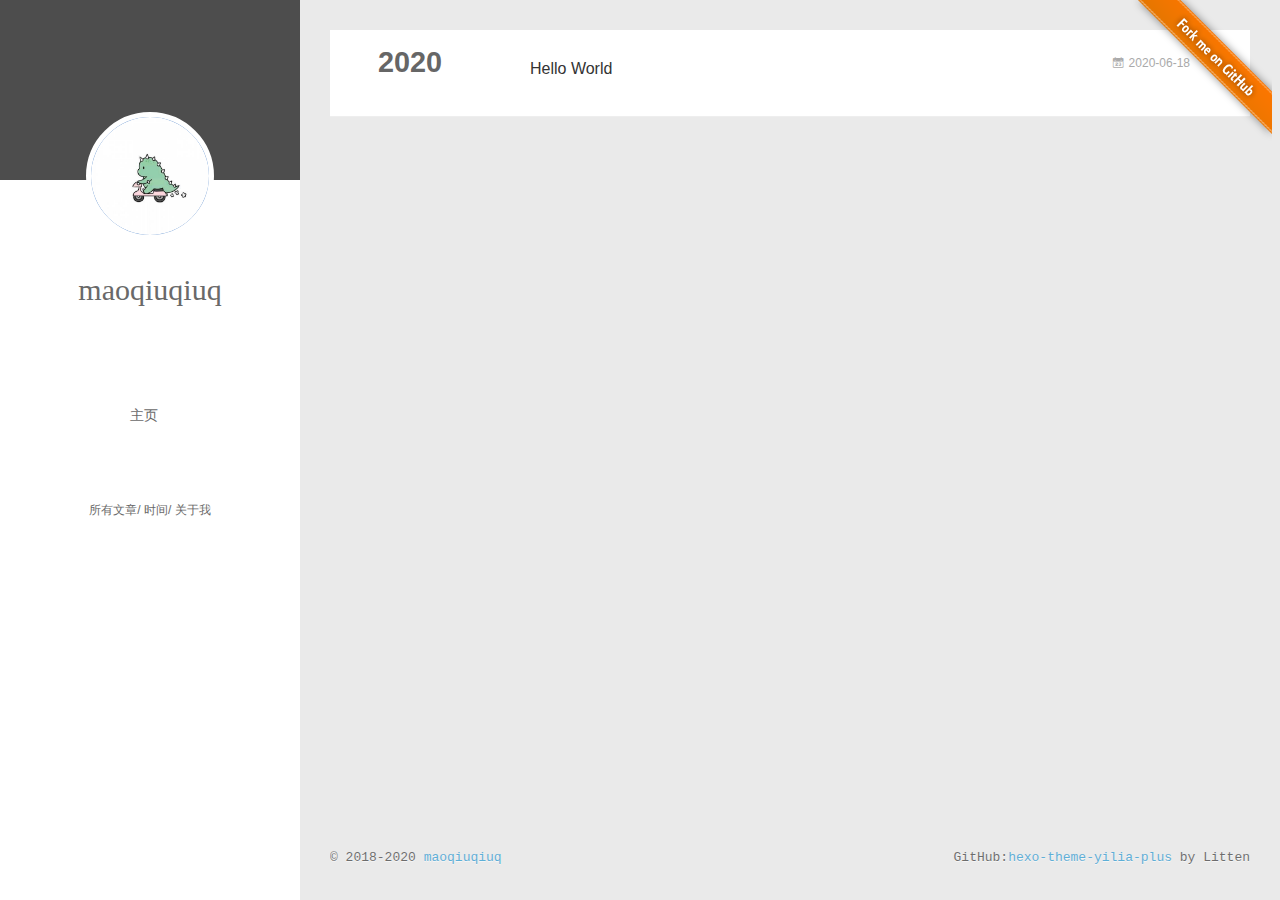
==== commit 4de23607: "Site updated: 2020-06-18 16:16:54" ====
--- a/archives/index.html
+++ b/archives/index.html
@@ -15,7 +15,7 @@
 <meta property="og:url" content="http://yoursite.com/archives/index.html">
 <meta property="og:site_name" content="maoqiuqiu">
 <meta property="og:locale" content="en_US">
-<meta property="article:author" content="John Doe">
+<meta property="article:author" content="maoqiuqiuq">
 <meta name="twitter:card" content="summary">
   
     <link rel="alternative" href="/atom.xml" title="maoqiuqiu" type="application/atom+xml">
@@ -62,7 +62,7 @@
 			<img src="/img/head.jpg" class="js-avatar">
 		</a>
 		<hgroup>
-			<h1 class="header-author"><a href="/">John Doe</a></h1>
+			<h1 class="header-author"><a href="/">maoqiuqiuq</a></h1>
 		</hgroup>
 		
 
@@ -120,7 +120,7 @@
 				</a>
 			</div>
 			<hgroup>
-			  <h1 class="header-author js-header-author">John Doe</h1>
+			  <h1 class="header-author js-header-author">maoqiuqiuq</h1>
 			</hgroup>
 			
 			
@@ -212,7 +212,7 @@
   <div class="outer">
     <div id="footer-info">
     	<div class="footer-left">
-    		&copy; 2018-2020 <a href="http://yoursite.com/" target="_blank">John Doe</a>
+    		&copy; 2018-2020 <a href="http://yoursite.com/" target="_blank">maoqiuqiuq</a>
     	</div>
       	<div class="footer-right">
 			
